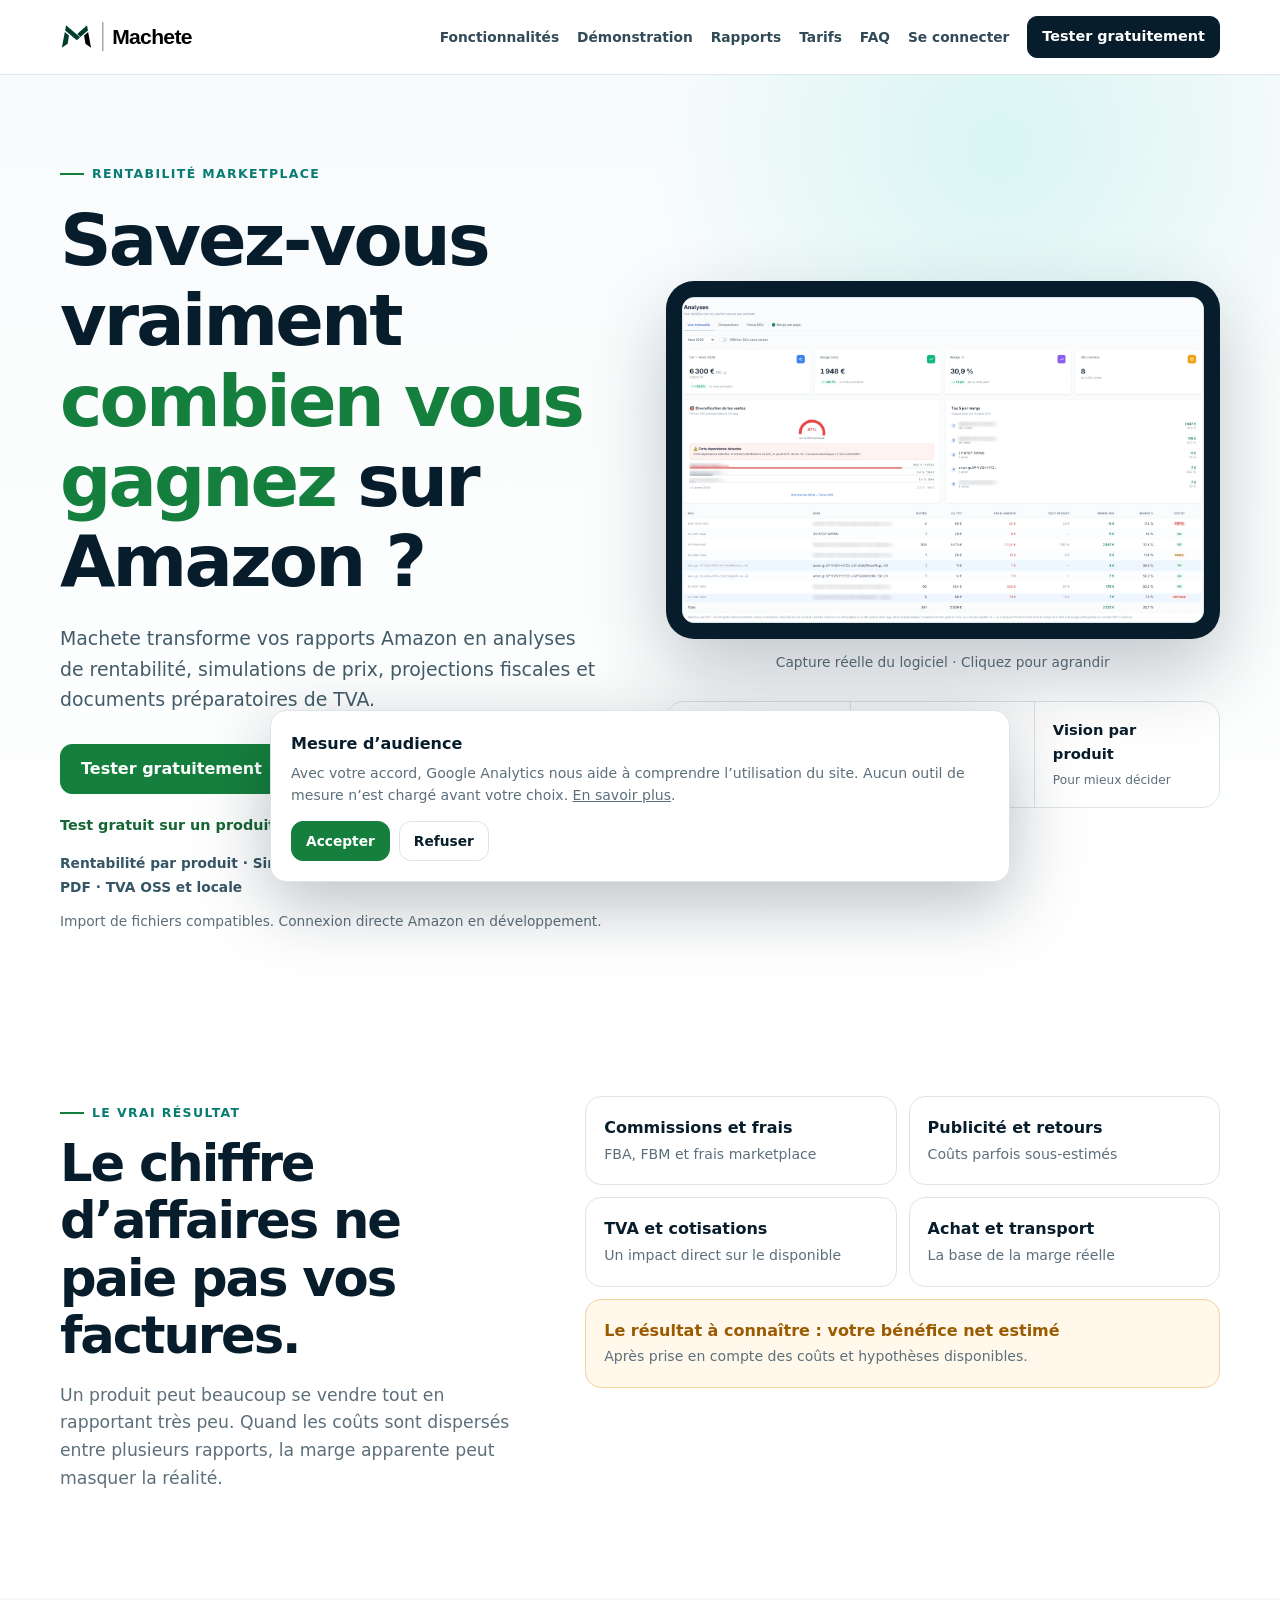
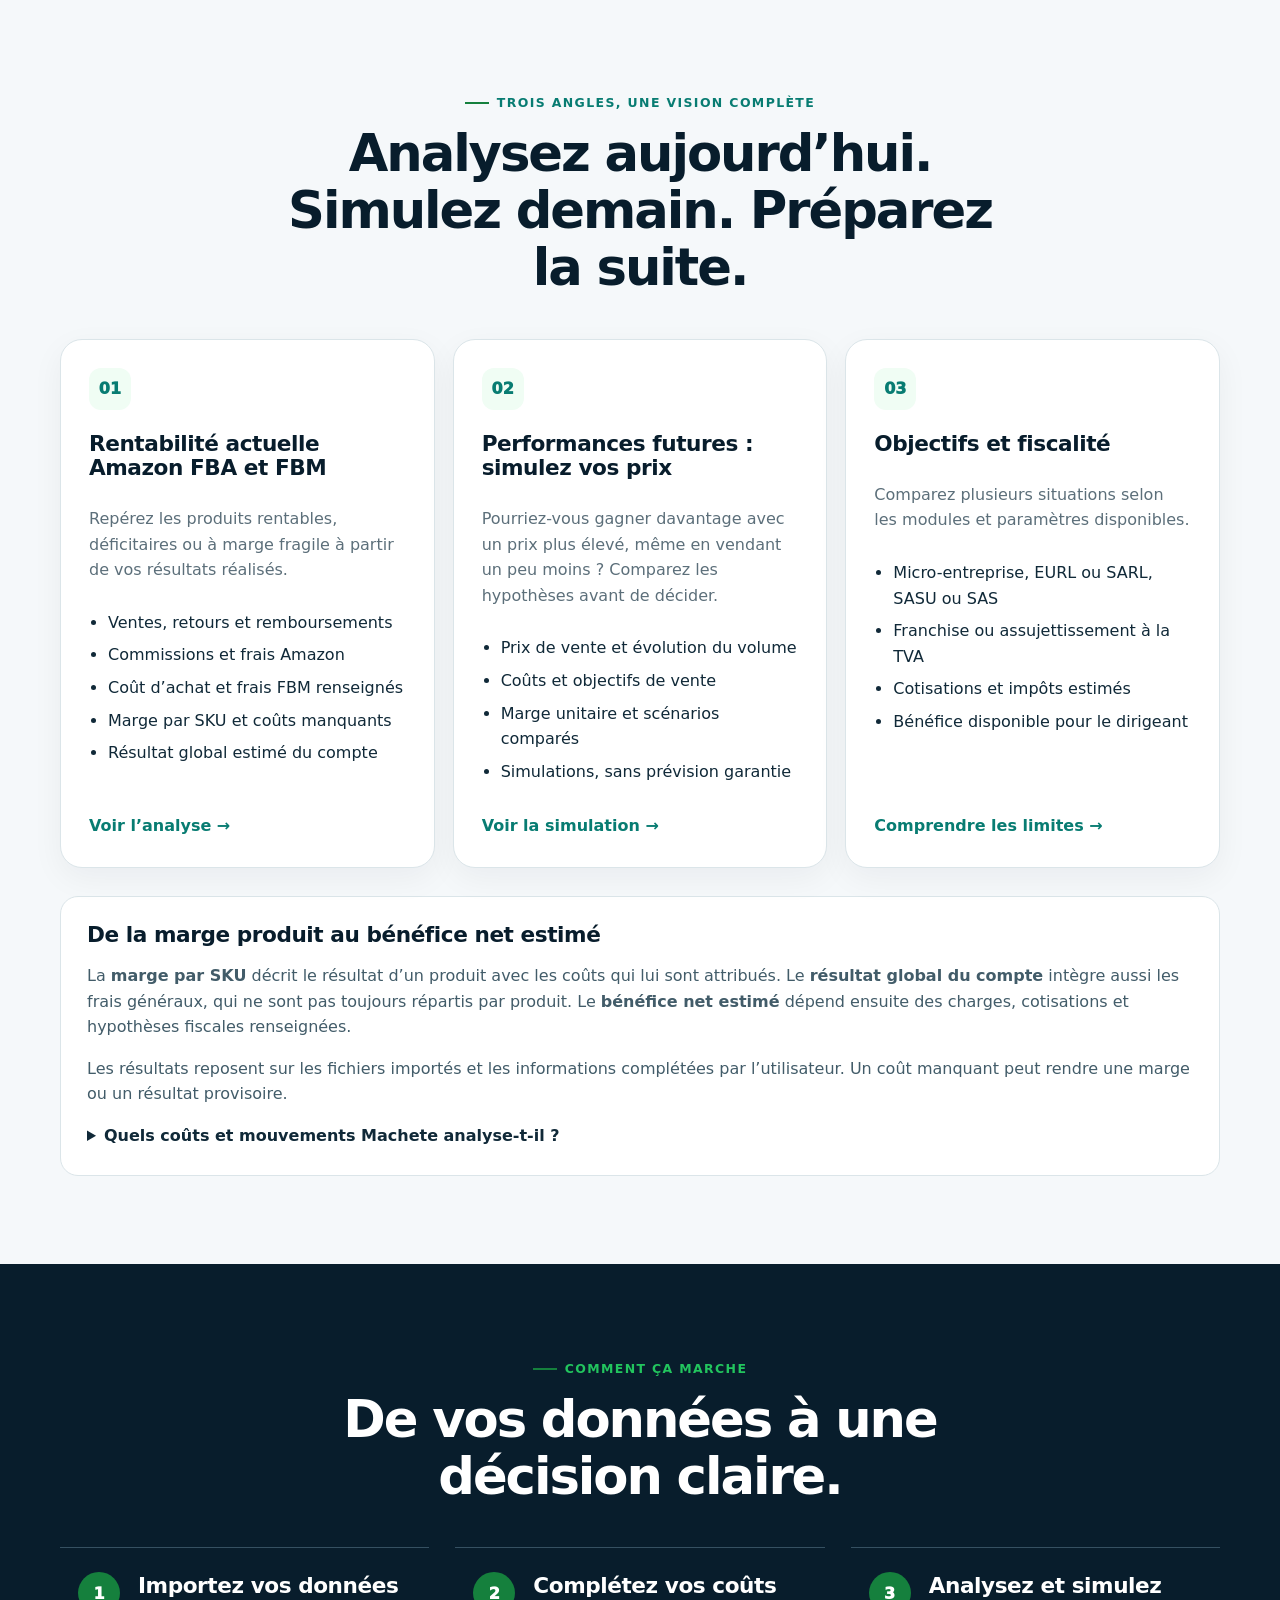
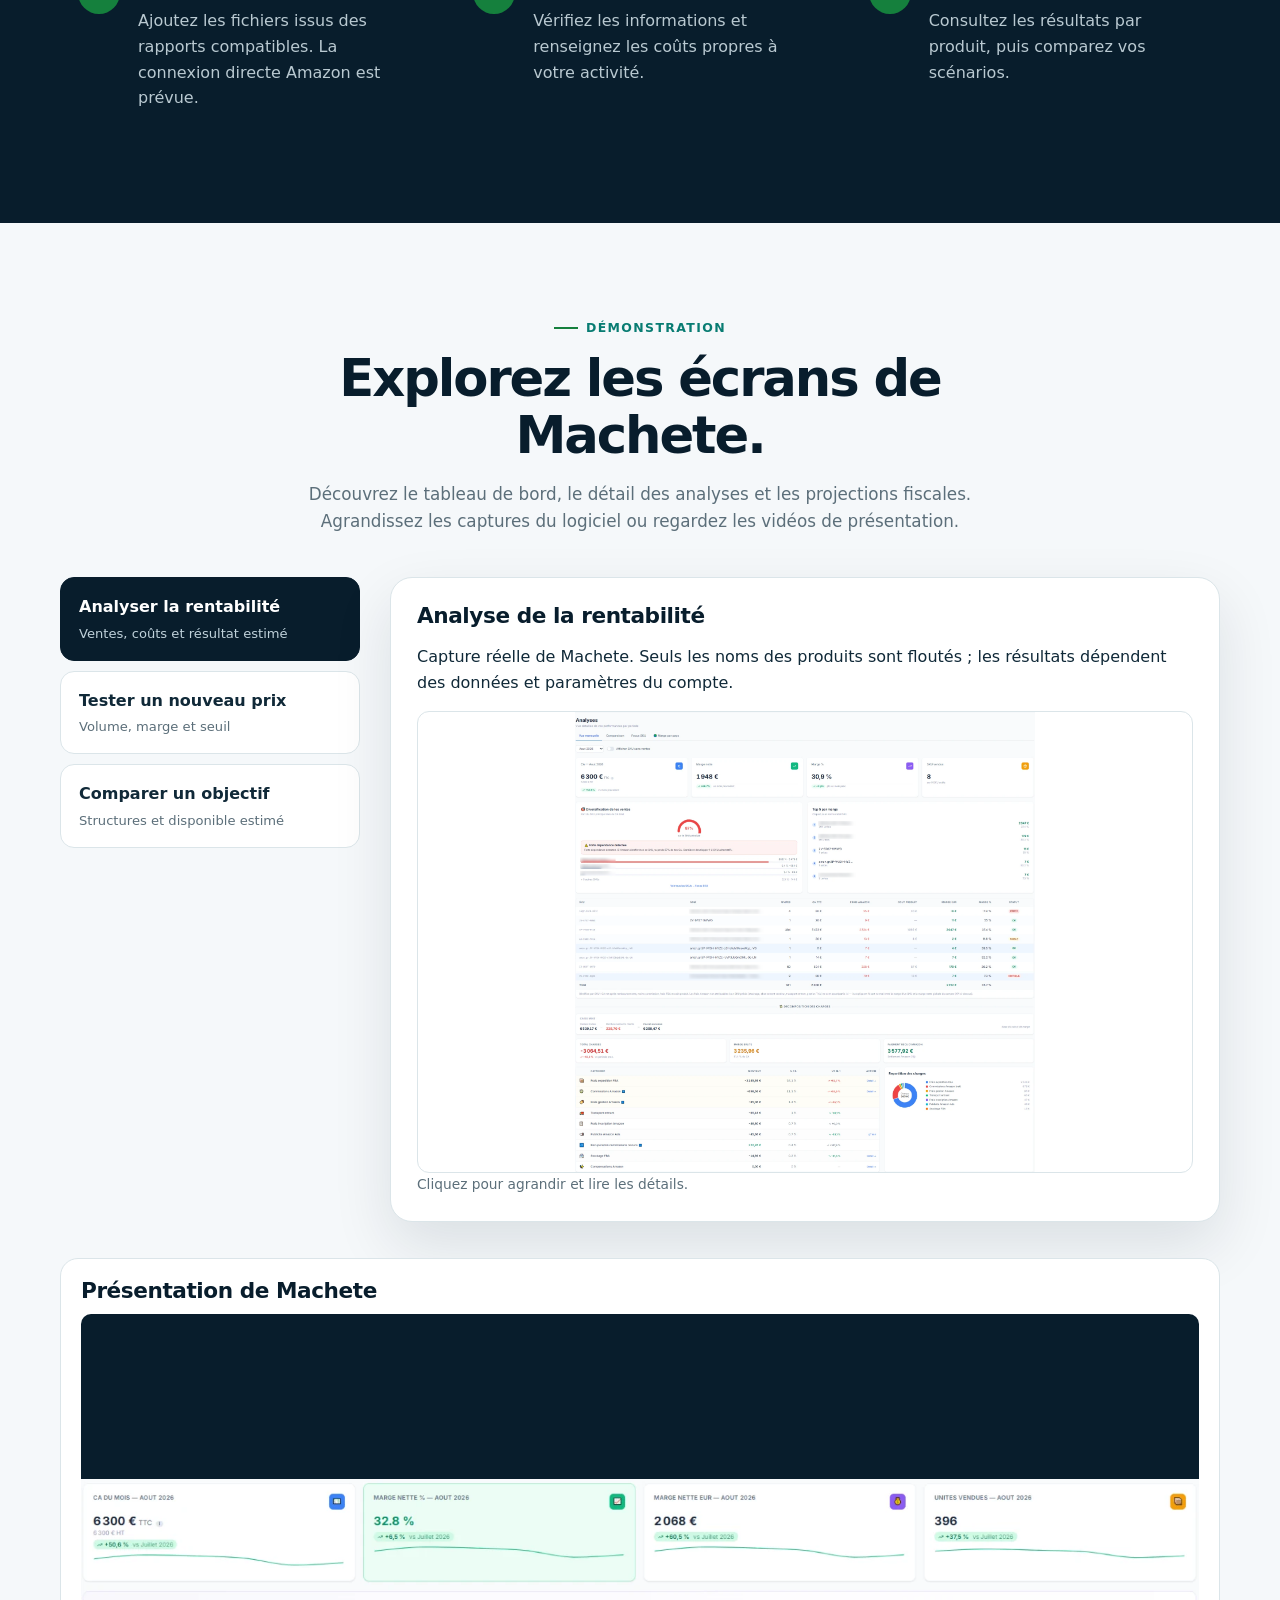
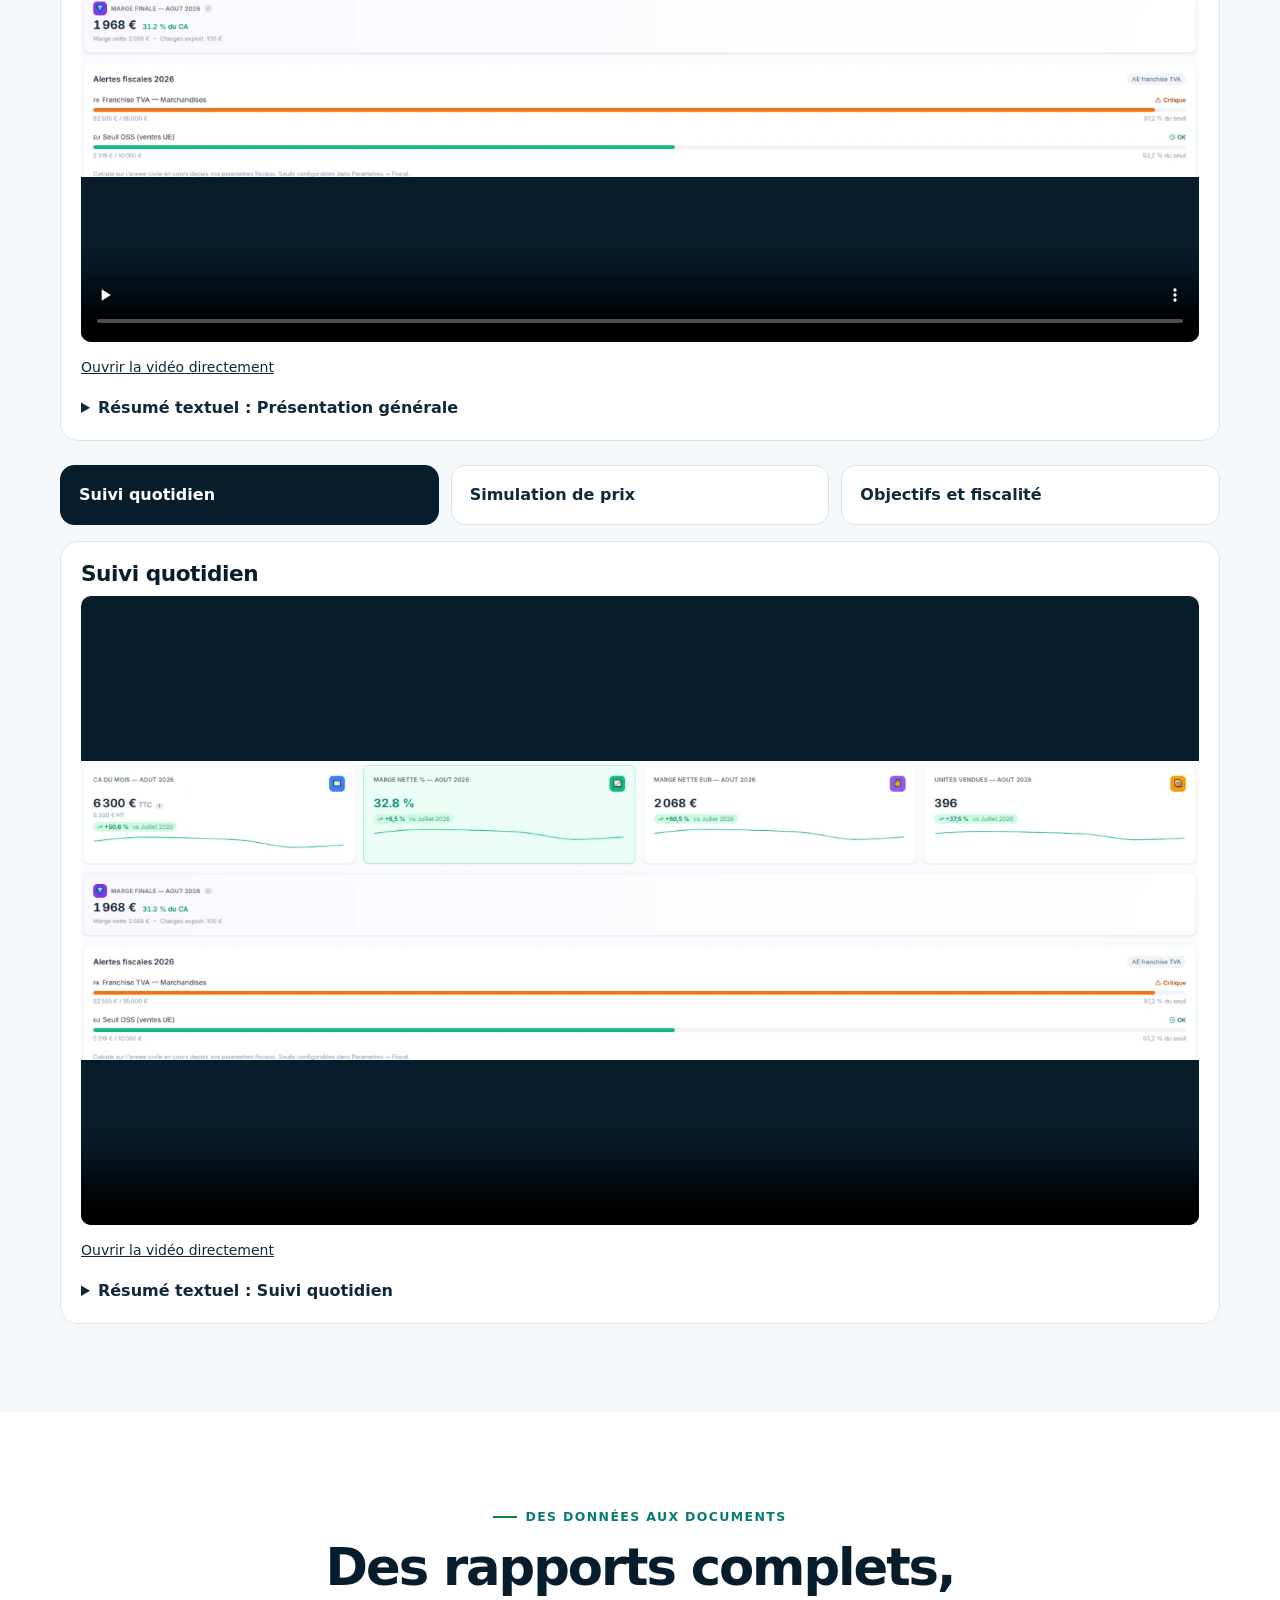
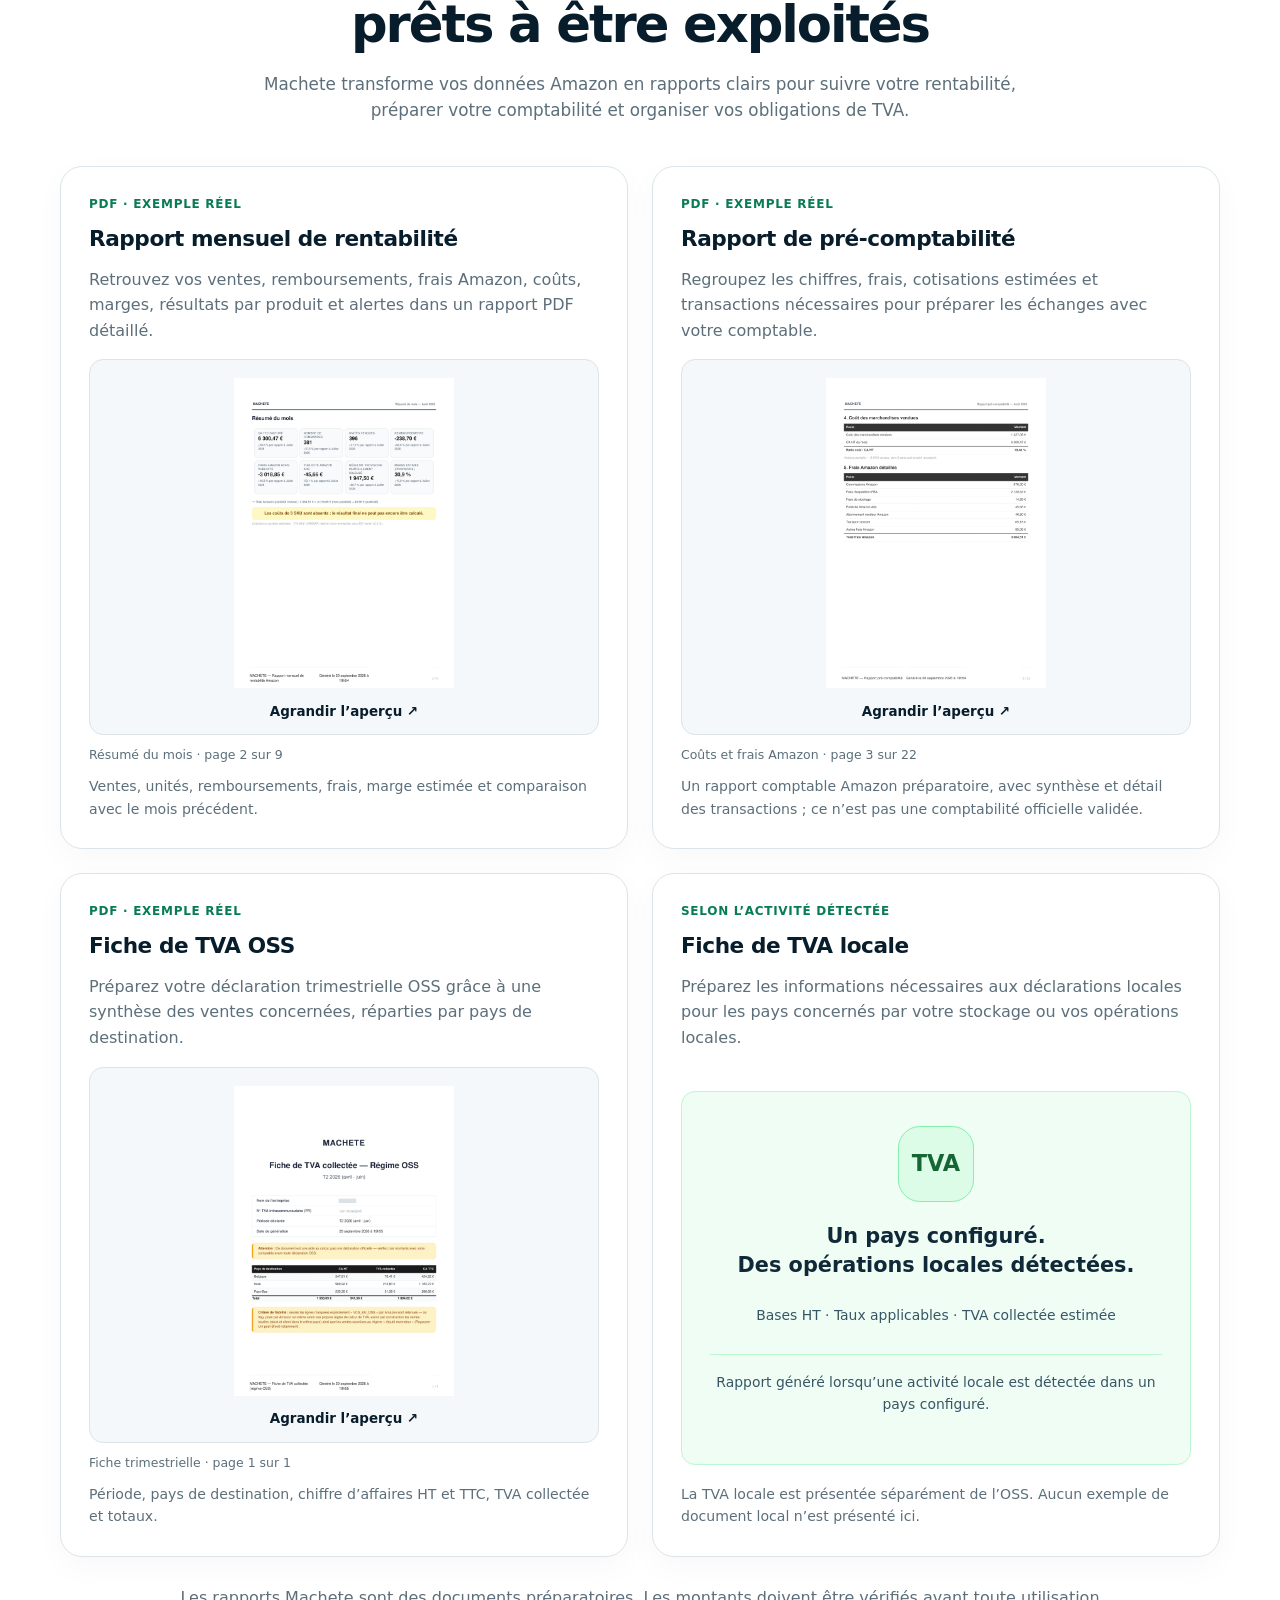
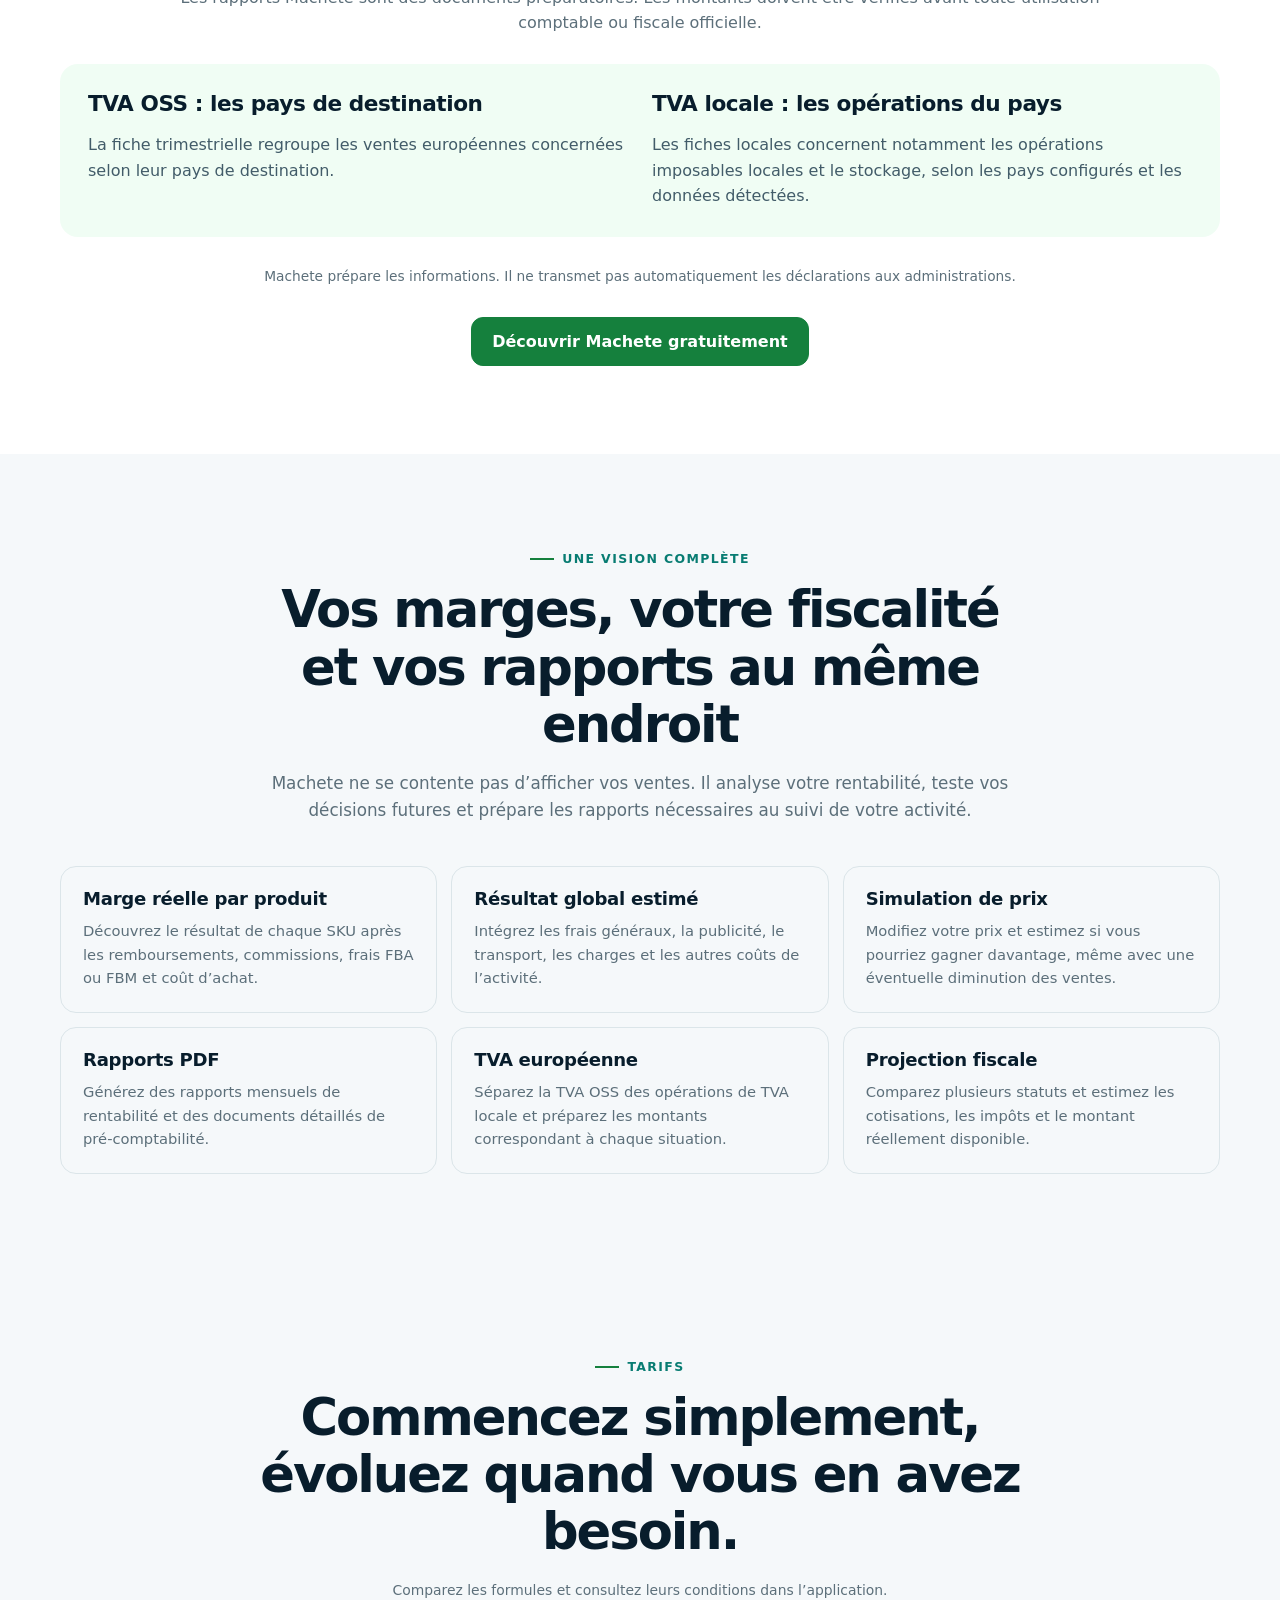
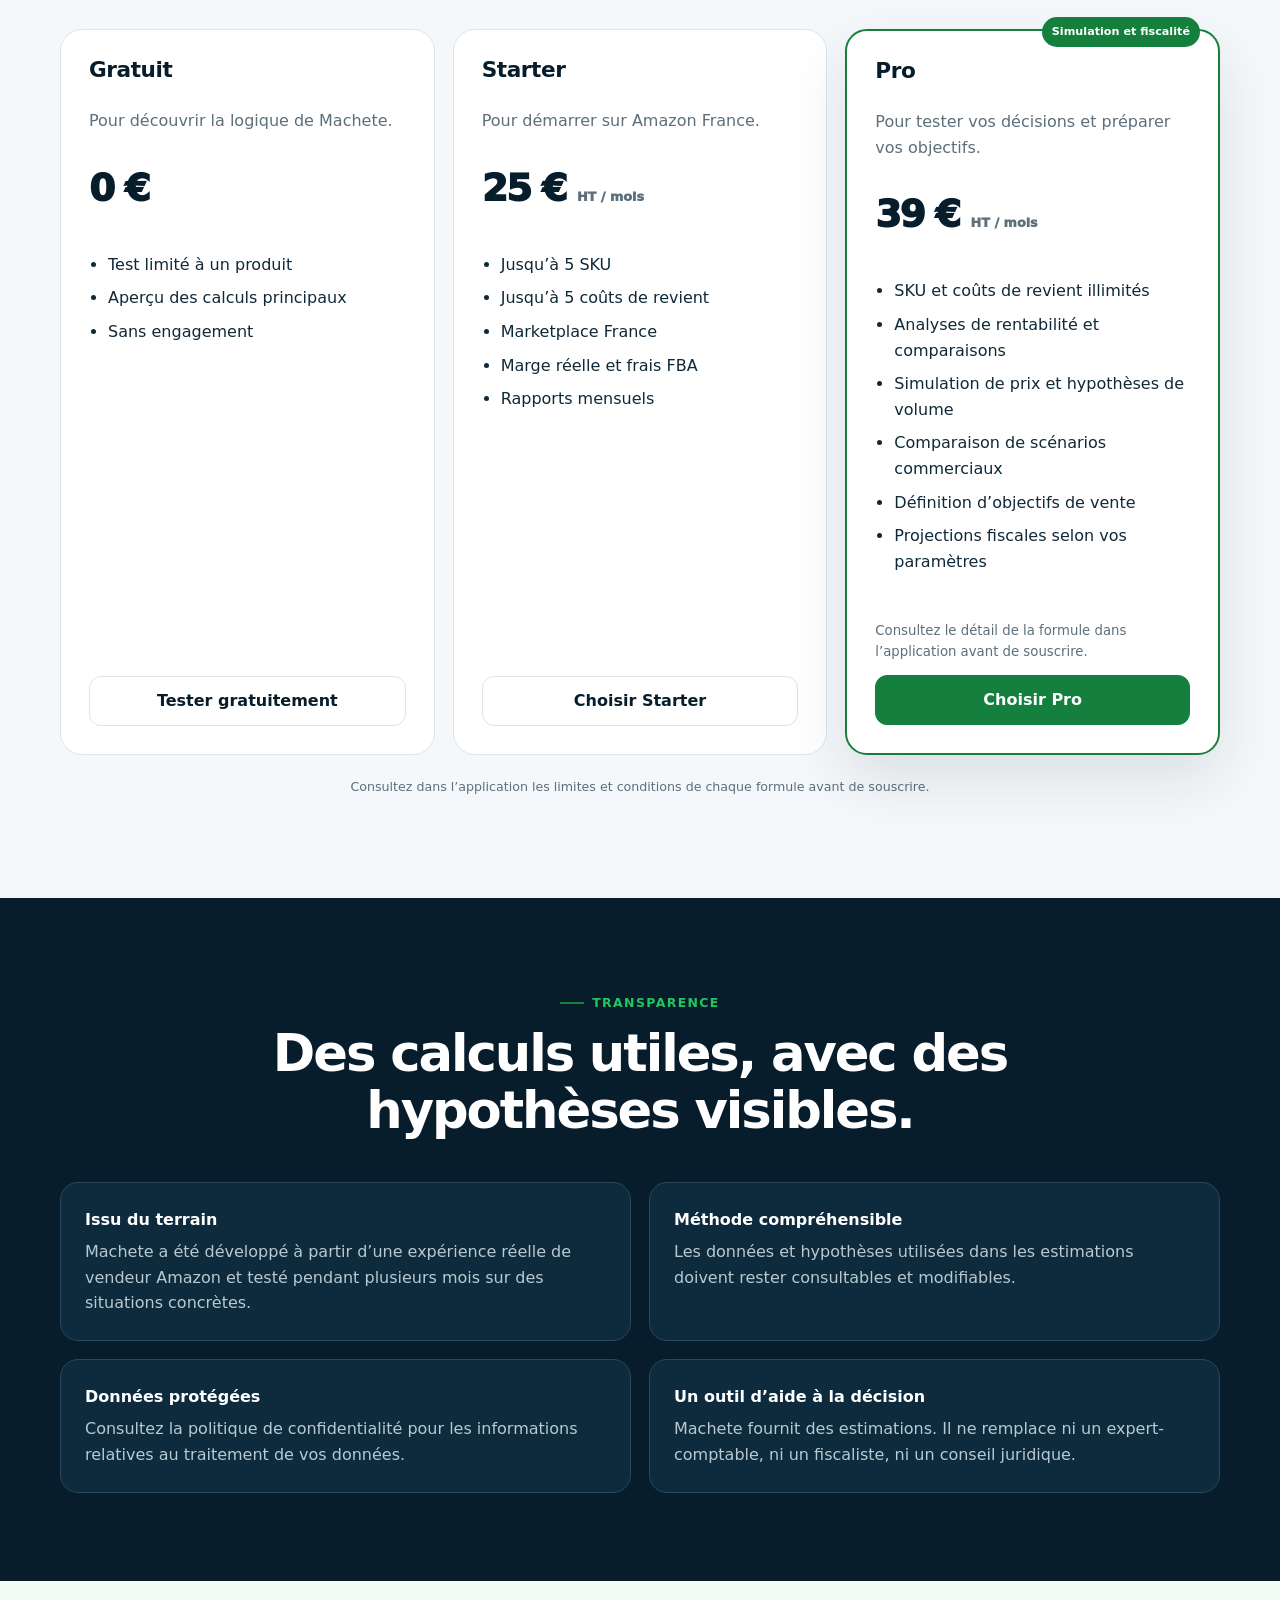
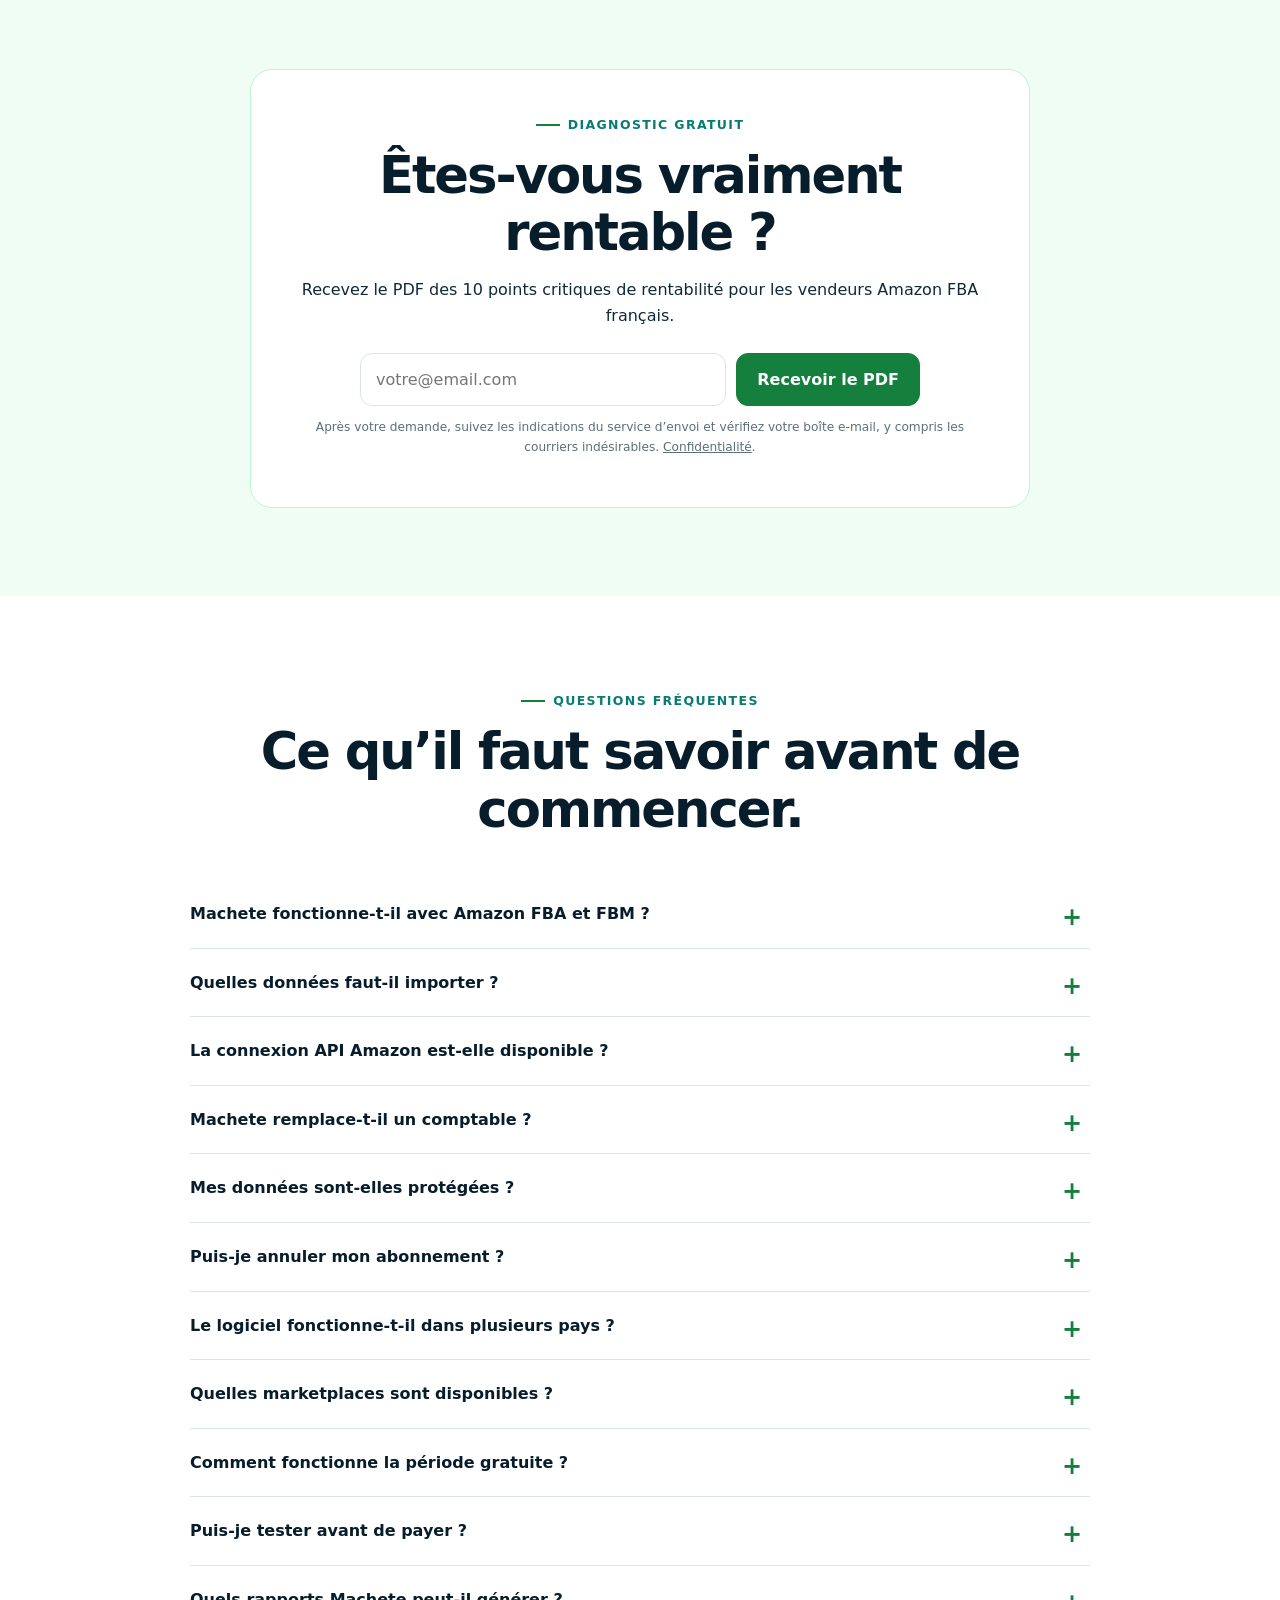
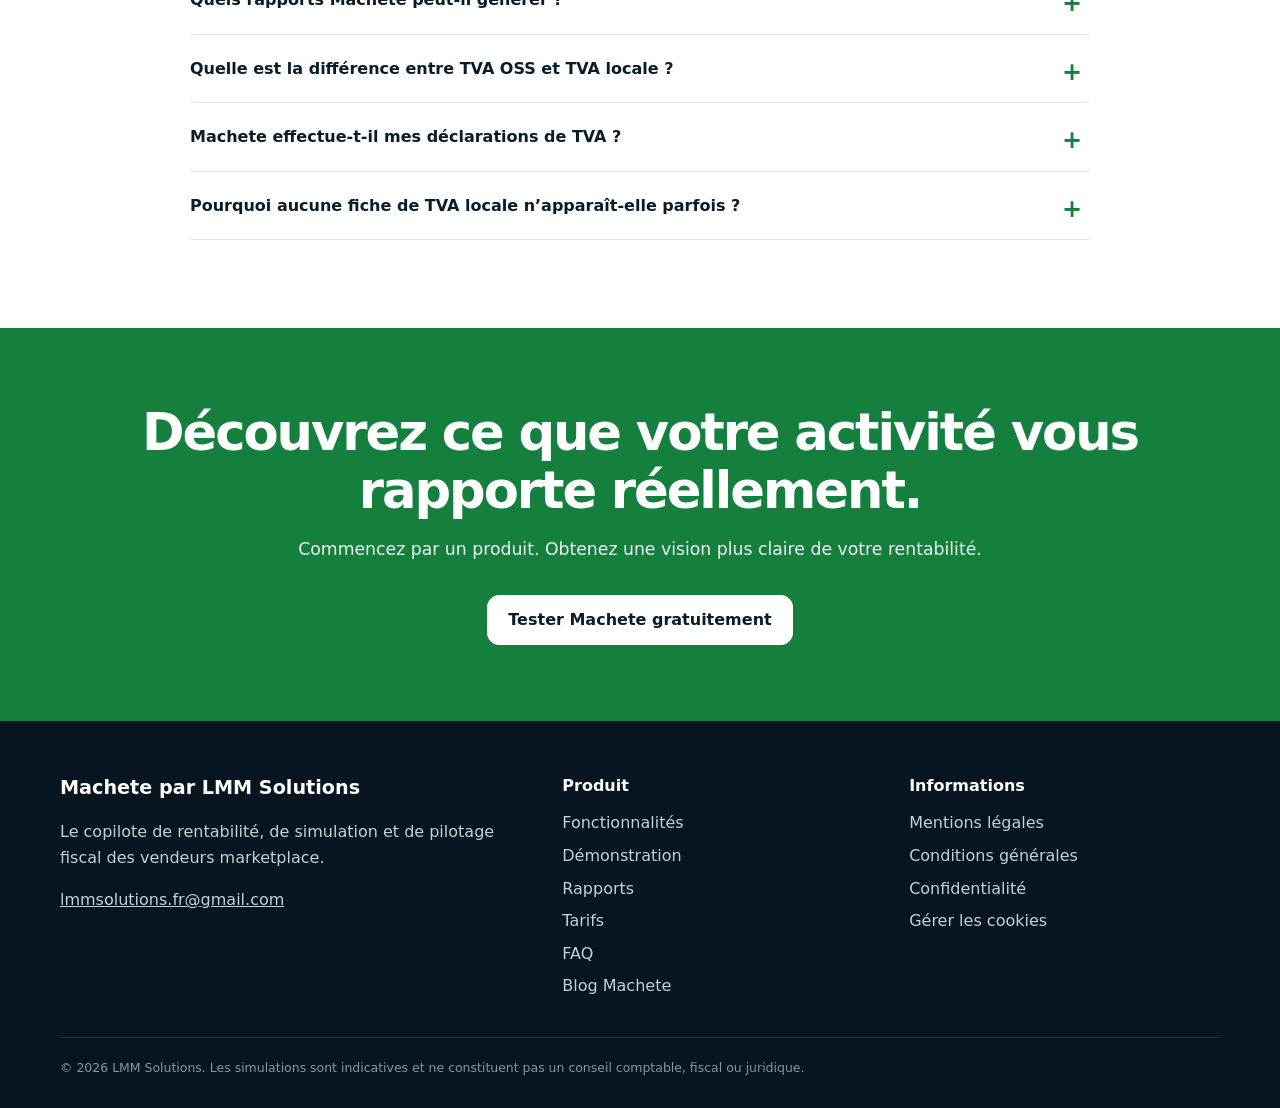
==== index.html @ 4db8c531 "Add files via upload" ====
<!doctype html>
<html lang="fr">
<head>
  <meta charset="utf-8">
  <meta name="viewport" content="width=device-width, initial-scale=1">
  <title>Machete | Logiciel de rentabilité Amazon FBA et FBM</title>
  <meta name="description" content="Calculez votre rentabilité Amazon, simulez vos prix et préparez vos rapports de marge, de pré-comptabilité et de TVA avec Machete.">
  <meta name="robots" content="index, follow, max-image-preview:large">
  <meta property="og:title" content="Machete | Rentabilité Amazon FBA et FBM">
  <meta property="og:description" content="Analysez vos coûts, estimez votre bénéfice net et simulez vos prix avec Machete.">
  <meta property="og:type" content="website">
  <meta property="og:url" content="https://lmm-solutions.com/">
  <meta property="og:site_name" content="Machete par LMM Solutions">
  <meta property="og:locale" content="fr_FR">
  <meta name="twitter:card" content="summary_large_image">
  <meta property="og:image" content="https://lmm-solutions.com/assets/partage.png">
  <meta property="og:image:width" content="1200">
  <meta property="og:image:height" content="630">
  <meta property="og:image:alt" content="Machete — Analysez votre rentabilité Amazon">
  <meta name="twitter:image" content="https://lmm-solutions.com/assets/partage.png">
  <meta name="twitter:title" content="Machete | Rentabilité Amazon FBA et FBM">
  <meta name="twitter:description" content="Analysez vos coûts, estimez votre bénéfice net et simulez vos prix avec Machete.">
  <meta name="theme-color" content="#081d2c">
  <link rel="canonical" href="https://lmm-solutions.com/">
  <link rel="icon" type="image/svg+xml" href="data:image/svg+xml,%3Csvg xmlns='http://www.w3.org/2000/svg' viewBox='0 0 64 64'%3E%3Crect width='64' height='64' rx='14' fill='%23081d2c'/%3E%3Cpath d='M14 44V20h8l10 13 10-13h8v24h-9V33l-9 11-9-11v11z' fill='%232dd4bf'/%3E%3C/svg%3E">
  <style>
    :root {
      --navy:#081d2c; --navy-2:#0d2b3d; --ink:#102938; --muted:#5c6f7a;
      --teal:#15803d; --teal-2:#22c55e; --mint:#f0fdf4; --cyan:#eefbf2;
      --paper:#fff; --soft:#f5f8fa; --line:#dbe5e9; --amber:#f2a93b;
      --shadow:0 24px 60px rgba(8,29,44,.11); --radius:22px;
    }
    *{box-sizing:border-box}
    html{scroll-behavior:smooth;scroll-padding-top:88px}
    body{margin:0;color:var(--ink);background:var(--paper);font-family:Inter,ui-sans-serif,system-ui,-apple-system,BlinkMacSystemFont,"Segoe UI",sans-serif;line-height:1.6}
    button,a{font:inherit} a{color:inherit} button{cursor:pointer}
    :focus-visible{outline:3px solid var(--amber);outline-offset:3px}
    .container{width:min(1160px,calc(100% - 40px));margin:auto}
    .skip{position:fixed;top:8px;left:8px;z-index:100;transform:translateY(-150%);background:white;padding:10px 14px;border-radius:8px}.skip:focus{transform:none}
    header{position:sticky;top:0;z-index:50;background:rgba(255,255,255,.94);backdrop-filter:blur(12px);border-bottom:1px solid rgba(219,229,233,.9)}
    .nav{min-height:74px;display:flex;align-items:center;gap:24px}
    .brand{display:flex;align-items:center;gap:10px;text-decoration:none;font-weight:900;font-size:1.3rem;letter-spacing:-.03em}
    .brand-mark{width:34px;height:34px;display:grid;place-items:center;border-radius:10px;background:var(--navy);color:var(--teal-2);font-weight:950}
    .nav-links{display:flex;align-items:center;gap:24px;margin-left:auto}.nav-links a{text-decoration:none;color:#314a58;font-size:.92rem;font-weight:700}.nav-links a:hover{color:var(--teal)}
    .menu-button{display:none;margin-left:auto;border:1px solid var(--line);background:white;border-radius:10px;padding:8px 11px;font-weight:800}
    .button{display:inline-flex;align-items:center;justify-content:center;gap:8px;min-height:48px;padding:11px 20px;border:1px solid var(--navy);border-radius:12px;background:var(--navy);color:white;text-decoration:none;font-weight:850;transition:.2s transform,.2s background,.2s box-shadow}
    .button:hover{transform:translateY(-2px);box-shadow:0 10px 24px rgba(8,29,44,.18)}
    .button.secondary{background:white;color:var(--navy);border-color:var(--line)}.button.teal{background:var(--teal);border-color:var(--teal)}.button.small{min-height:40px;padding:8px 14px;border-radius:10px;font-size:.9rem}
    .hero{position:relative;overflow:hidden;padding:82px 0 76px;background:radial-gradient(circle at 78% 8%,rgba(45,212,191,.16),transparent 26%),linear-gradient(180deg,#f8fbfc 0%,#fff 100%)}
    .hero-grid{display:grid;grid-template-columns:1fr 1.02fr;gap:62px;align-items:center}
    .eyebrow{display:inline-flex;align-items:center;gap:8px;color:#087c72;font-size:.78rem;font-weight:900;letter-spacing:.11em;text-transform:uppercase}.eyebrow:before{content:"";width:24px;height:2px;background:var(--teal)}
    h1,h2,h3{line-height:1.12;letter-spacing:-.04em;color:var(--navy)}h1{font-size:clamp(2.7rem,5.6vw,4.8rem);margin:16px 0 22px}h2{font-size:clamp(2rem,4vw,3.2rem);margin:12px 0 16px}h3{font-size:1.35rem;margin:0 0 10px;letter-spacing:-.02em}
    .hero h1 span{color:var(--teal)}.lead{font-size:1.18rem;color:#425c69;max-width:650px}.actions{display:flex;gap:12px;flex-wrap:wrap;margin:30px 0 20px}.microcopy{font-size:.86rem;color:var(--muted);margin:0}
    .product-shot{position:relative;background:var(--navy);border-radius:28px;padding:16px;box-shadow:0 34px 80px rgba(8,29,44,.24)}.product-shot>img{display:block;width:100%;height:auto;object-fit:contain;object-position:top left;border-radius:17px;background:var(--soft)}
    .app-window{overflow:hidden;border-radius:17px;background:#f8fafb}.window-bar{height:37px;display:flex;align-items:center;gap:6px;padding:0 14px;background:white;border-bottom:1px solid var(--line)}.dot{width:8px;height:8px;border-radius:50%;background:#cbd7dc}.window-title{margin-left:8px;color:#78909b;font-size:.68rem;font-weight:800}
    .app-body{display:grid;grid-template-columns:112px 1fr;min-height:400px}.side{background:#102e40;padding:18px 11px}.side b{color:white;font-size:.8rem}.side span{display:block;height:9px;margin-top:18px;border-radius:6px;background:#385565}.side span:nth-child(3){width:70%}.side span:nth-child(4){width:82%}.dash{padding:22px}.dash-head{display:flex;justify-content:space-between;align-items:center;margin-bottom:18px}.dash-head strong{font-size:1rem}.live-pill{padding:5px 9px;border-radius:99px;background:var(--mint);color:#087c72;font-size:.65rem;font-weight:900}
    .kpis{display:grid;grid-template-columns:repeat(3,1fr);gap:10px}.kpi{background:white;border:1px solid var(--line);border-radius:11px;padding:12px}.kpi small{display:block;color:#71858e;font-size:.62rem}.kpi b{display:block;margin-top:4px;font-size:1rem}.kpi.good b{color:#087c72}
    .chart{height:128px;margin-top:14px;border:1px solid var(--line);border-radius:12px;background:linear-gradient(to top,transparent 24%,#e8eef1 25%,transparent 26%,transparent 49%,#e8eef1 50%,transparent 51%,transparent 74%,#e8eef1 75%,transparent 76%),linear-gradient(135deg,transparent 0 13%,rgba(15,159,145,.12) 13% 16%,transparent 16% 25%,rgba(15,159,145,.18) 25% 29%,transparent 29% 42%,rgba(15,159,145,.24) 42% 47%,transparent 47% 58%,rgba(15,159,145,.3) 58% 63%,transparent 63% 72%,rgba(15,159,145,.38) 72% 78%,transparent 78% 100%);position:relative}.chart:after{content:"Aperçu illustratif — données de démonstration";position:absolute;left:10px;bottom:7px;font-size:.58rem;color:#7f939c}
    .table-lines{display:grid;gap:8px;margin-top:14px}.table-line{height:25px;border-radius:7px;background:linear-gradient(90deg,#e5edf0 0 28%,transparent 28% 36%,#d8e5e9 36% 54%,transparent 54% 60%,#bfeee6 60% 78%,transparent 78%)}
    .trust-row{display:grid;grid-template-columns:repeat(3,1fr);border:1px solid var(--line);border-radius:18px;margin-top:28px;background:white}.trust-row div{padding:16px 18px;border-right:1px solid var(--line)}.trust-row div:last-child{border:0}.trust-row b{display:block;color:var(--navy);font-size:.92rem}.trust-row span{font-size:.76rem;color:var(--muted)}
    section{padding:88px 0}.section-head{max-width:760px;margin:0 auto 42px;text-align:center}.section-head p{color:var(--muted);font-size:1.05rem}.soft{background:var(--soft)}.dark{background:var(--navy);color:white}.dark h2,.dark h3{color:white}.dark .eyebrow{color:var(--teal-2)}
    .problem-grid{display:grid;grid-template-columns:.85fr 1.15fr;gap:56px;align-items:start}.problem-copy p{font-size:1.08rem;color:var(--muted)}.cost-cloud{display:grid;grid-template-columns:repeat(2,1fr);gap:12px}.cost{padding:18px;background:white;border:1px solid var(--line);border-radius:16px}.cost b{display:block;color:var(--navy)}.cost span{font-size:.88rem;color:var(--muted)}.cost.alert{grid-column:1/-1;background:#fff8eb;border-color:#f3d39b}.cost.alert b{color:#9b5b00}
    .features{display:grid;grid-template-columns:repeat(3,1fr);gap:18px}.feature{display:flex;flex-direction:column;padding:28px;background:white;border:1px solid var(--line);border-radius:var(--radius);box-shadow:0 10px 32px rgba(8,29,44,.05)}.feature-number{width:42px;height:42px;display:grid;place-items:center;border-radius:12px;background:var(--mint);color:#087c72;font-weight:950;margin-bottom:22px}.feature p{color:var(--muted)}.feature ul{margin:4px 0 22px;padding-left:19px}.feature li{margin:7px 0}.feature a{margin-top:auto;color:#087c72;font-weight:850;text-decoration:none}.feature a:hover{text-decoration:underline}
    .steps{display:grid;grid-template-columns:repeat(3,1fr);gap:26px;counter-reset:step}.step{position:relative;padding:26px 26px 24px 78px;border-top:1px solid #355061}.step:before{counter-increment:step;content:counter(step);position:absolute;left:18px;top:24px;width:42px;height:42px;display:grid;place-items:center;border-radius:50%;background:var(--teal);font-weight:950}.step p{color:#b9c9d1;margin:0}
    .demo-grid{display:grid;grid-template-columns:300px 1fr;gap:30px;align-items:stretch}.demo-tabs{display:grid;gap:10px;align-content:start}.demo-tab{width:100%;text-align:left;padding:16px 18px;border:1px solid var(--line);border-radius:14px;background:white;color:var(--ink);font-weight:850}.demo-tab span{display:block;margin-top:3px;color:var(--muted);font-size:.82rem;font-weight:500}.demo-tab[aria-selected="true"]{background:var(--navy);border-color:var(--navy);color:white}.demo-tab[aria-selected="true"] span{color:#bfd1da}
    .demo-panel{min-height:390px;padding:26px;border-radius:22px;background:white;border:1px solid var(--line);box-shadow:var(--shadow)}.demo-panel[hidden]{display:none}.demo-top{display:flex;justify-content:space-between;gap:20px;align-items:start}.demo-status{white-space:nowrap;padding:6px 10px;border-radius:99px;background:var(--mint);color:#087c72;font-size:.72rem;font-weight:900}.demo-cards{display:grid;grid-template-columns:repeat(3,1fr);gap:12px;margin:24px 0}.demo-card{padding:16px;border-radius:14px;background:var(--soft)}.demo-card small{display:block;color:var(--muted)}.demo-card strong{font-size:1.3rem}.demo-note{border-left:4px solid var(--teal);background:var(--mint);padding:15px 17px;border-radius:0 12px 12px 0}.demo-placeholder{display:grid;place-items:center;min-height:130px;border:2px dashed #bed0d7;border-radius:16px;text-align:center;color:var(--muted);padding:20px}.demo-placeholder b{display:block;color:var(--navy)}
    .video-action{display:flex;justify-content:center;margin-top:28px}.video-action .button:before{content:"▶";font-size:.8rem}.screenshots{display:grid;grid-template-columns:repeat(2,1fr);gap:18px;margin-top:52px}.screen{overflow:hidden;border:1px solid var(--line);border-radius:18px;background:white;box-shadow:0 12px 30px rgba(8,29,44,.07)}.screen img{display:block;width:100%;aspect-ratio:16/10;object-fit:cover;object-position:top;background:var(--soft)}.screen figcaption{padding:14px 16px;color:var(--muted);font-size:.86rem}.screen figcaption b{display:block;color:var(--navy);font-size:.96rem}
    .media-modal{display:none;position:fixed;inset:0;z-index:100;background:rgba(3,13,20,.94);padding:24px;align-items:center;justify-content:center}.media-modal.open{display:flex}.media-dialog{position:relative;width:min(1000px,100%)}.media-dialog video{display:block;width:100%;max-height:80vh;border-radius:15px;background:#000}.modal-close{position:absolute;right:0;top:-48px;width:40px;height:40px;border:1px solid #ffffff55;border-radius:50%;background:#ffffff14;color:white;font-size:1.1rem}
    .benefits{display:grid;grid-template-columns:repeat(3,1fr);gap:14px}.benefit{padding:22px;border:1px solid var(--line);border-radius:16px}.benefit b{display:block;margin-bottom:6px;color:var(--navy)}.benefit p{margin:0;color:var(--muted);font-size:.92rem}
    .pricing-note{text-align:center;color:var(--muted);font-size:.87rem;margin-top:-24px;margin-bottom:28px}.prices{display:grid;grid-template-columns:repeat(3,1fr);gap:18px;align-items:stretch}.price{position:relative;display:flex;flex-direction:column;padding:28px;border:1px solid var(--line);border-radius:22px;background:white}.price.featured{border:2px solid var(--teal);box-shadow:var(--shadow)}.popular{position:absolute;top:-14px;right:18px;padding:6px 10px;border-radius:99px;background:var(--teal);color:white;font-size:.7rem;font-weight:900}.amount{margin:8px 0 18px;color:var(--navy);font-size:2.35rem;font-weight:950;letter-spacing:-.05em}.amount small{font-size:.8rem;color:var(--muted);letter-spacing:0}.price p{color:var(--muted)}.price ul{padding-left:19px;margin:8px 0 24px}.price li{margin:8px 0}.price .button{margin-top:auto}.price-disclaimer{margin-top:22px;text-align:center;color:var(--muted);font-size:.79rem}
    .confidence{display:grid;grid-template-columns:1fr 1fr;gap:18px}.confidence article{padding:24px;border:1px solid #2b485a;border-radius:18px;background:#0d2b3d}.confidence p{margin:0;color:#b9c9d1}.confidence strong{display:block;margin-bottom:7px;color:white}
    .faq{max-width:900px;margin:auto}.faq details{border-bottom:1px solid var(--line)}.faq summary{cursor:pointer;list-style:none;padding:21px 44px 21px 0;color:var(--navy);font-weight:850;position:relative}.faq summary::-webkit-details-marker{display:none}.faq summary:after{content:"+";position:absolute;right:8px;top:18px;font-size:1.5rem;color:var(--teal)}.faq details[open] summary:after{content:"−"}.faq details p{margin:-6px 0 22px;color:var(--muted);max-width:800px}
    .diagnostic{background:var(--mint)}.diagnostic-box{max-width:780px;margin:auto;padding:38px;border:1px solid #bbf7d0;border-radius:var(--radius);background:white;text-align:center}.diagnostic-form{display:flex;gap:10px;max-width:560px;margin:24px auto 10px}.diagnostic-form input{min-width:0;flex:1;padding:13px 15px;border:1px solid var(--line);border-radius:12px;font:inherit}.form-success{display:none;margin-top:18px;padding:12px 14px;border-radius:10px;background:var(--mint);color:#15803d;font-weight:750}.form-privacy{font-size:.76rem;color:var(--muted)}
    .final{padding:76px 0;background:linear-gradient(120deg,var(--teal),#15803d);color:white;text-align:center}.final h2{color:white;margin-top:0}.final p{font-size:1.08rem;opacity:.92}.final .button{background:white;color:var(--navy);border-color:white;margin-top:14px}
    footer{padding:52px 0 30px;background:#06151f;color:#c4d1d7}.footer-grid{display:grid;grid-template-columns:1.2fr .8fr .8fr;gap:36px}.footer-title{color:white;font-weight:900;font-size:1.2rem}.footer-links{display:grid;align-content:start;gap:7px}.footer-links b{color:white;margin-bottom:5px}.footer-links a{color:#c4d1d7;text-decoration:none}.footer-links a:hover{color:white}.footer-bottom{margin-top:38px;padding-top:20px;border-top:1px solid #203542;font-size:.78rem;color:#8298a3}
    .link-button{border:0;background:none;color:#c4d1d7;text-align:left;padding:0;cursor:pointer}.link-button:hover{color:white}.cookie-panel{display:none;position:fixed;z-index:120;left:18px;right:18px;bottom:18px;max-width:740px;margin:auto;padding:20px;border:1px solid var(--line);border-radius:16px;background:white;box-shadow:0 22px 70px rgba(8,29,44,.28)}.cookie-panel.open{display:block}.cookie-panel p{margin:0 0 14px;color:var(--muted);font-size:.88rem}.cookie-panel strong{display:block;margin-bottom:5px;color:var(--navy)}.cookie-actions{display:flex;gap:9px;flex-wrap:wrap}.cookie-actions .button{min-height:40px;padding:8px 14px;font-size:.86rem}
    @media(max-width:920px){.nav-links{display:none;position:absolute;top:74px;left:0;right:0;padding:18px 20px;background:white;border-bottom:1px solid var(--line);box-shadow:var(--shadow)}.nav-links.open{display:grid}.nav-links .button{width:100%}.menu-button{display:block}.hero-grid,.problem-grid,.demo-grid{grid-template-columns:1fr}.hero{padding-top:56px}.product-shot{max-width:650px}.features,.prices,.benefits{grid-template-columns:1fr 1fr}.steps{grid-template-columns:1fr}.trust-row{grid-template-columns:1fr}.trust-row div{border-right:0;border-bottom:1px solid var(--line)}.confidence{grid-template-columns:1fr}}
    @media(max-width:640px){.container{width:min(100% - 28px,1160px)}section{padding:66px 0}h1{font-size:2.65rem}.lead{font-size:1.05rem}.actions .button{width:100%}.features,.prices,.benefits,.cost-cloud,.demo-cards,.footer-grid,.screenshots{grid-template-columns:1fr}.cost.alert{grid-column:auto}.app-body{grid-template-columns:70px 1fr;min-height:325px}.dash{padding:13px}.kpis{grid-template-columns:1fr}.kpi:nth-child(2),.kpi:nth-child(3){display:none}.chart{height:108px}.side{padding:13px 8px}.product-shot{padding:9px;border-radius:20px}.product-shot>img{height:auto}.demo-top{display:block}.demo-status{display:inline-block;margin-top:6px}.footer-grid{gap:26px}.diagnostic-box{padding:28px 18px}.diagnostic-form{display:grid}}
    @media(prefers-reduced-motion:reduce){html{scroll-behavior:auto}.button{transition:none}}
  
    [hidden]{display:none!important}.capture-button{display:block;width:100%;padding:0;border:1px solid var(--line);border-radius:12px;background:white;cursor:zoom-in;overflow:hidden}.capture-button img{display:block;width:100%;height:auto;max-height:460px;object-fit:contain;object-position:top}.capture-dialog{width:min(96vw,1700px);max-height:94vh;padding:18px;border:0;border-radius:16px}.capture-dialog::backdrop{background:#081d2ce8}.capture-dialog img{display:block;width:100%;height:auto}.capture-dialog form{position:sticky;top:0;display:flex;justify-content:flex-end}.capture-dialog button{padding:10px 18px;background:var(--navy);color:white;border:0;border-radius:10px}.hero-grid>*{min-width:0}
.video-gallery{display:grid;grid-template-columns:repeat(2,minmax(0,1fr));gap:24px;margin-top:36px}.video-card{padding:20px;border:1px solid var(--line);border-radius:18px;background:white}.video-card video{display:block;width:100%;aspect-ratio:16/9;object-fit:contain;background:#081d2c;border-radius:10px}.video-card p{font-size:.875rem}.video-error{color:#a42525}@media(max-width:640px){.video-gallery{grid-template-columns:1fr}}.video-gallery{grid-template-columns:1fr}.video-tabs{display:flex;gap:12px;margin:24px 0 16px}.video-tabs .demo-tab{flex:1}.video-summary{margin-top:16px}.video-summary summary{cursor:pointer;font-weight:700}@media(max-width:640px){.video-tabs{flex-direction:column}}
    .hero-capabilities{font-size:.86rem;line-height:1.8;font-weight:700;color:#365665;margin:0 0 10px}
    .calculation-note{margin-top:28px;padding:26px;border:1px solid var(--line);border-radius:18px;background:white}.calculation-note p{color:#425c69}.calculation-note summary{cursor:pointer;font-weight:750}
    .reports-grid{display:grid;grid-template-columns:repeat(2,minmax(0,1fr));gap:24px}.report-card{min-width:0;padding:28px;border:1px solid var(--line);border-radius:22px;background:white;display:flex;flex-direction:column;box-shadow:0 10px 32px #081d2c08}.report-copy p,.report-detail{color:var(--muted)}.report-label{display:block;font-size:.75rem;text-transform:uppercase;letter-spacing:.06em;color:#087c52;font-weight:800;margin-bottom:12px}.report-preview{position:relative;display:block;padding:18px 18px 46px;width:100%;background:var(--soft);border:1px solid var(--line);border-radius:14px;cursor:zoom-in;margin-top:auto;overflow:hidden}.report-preview img{display:block;width:100%;height:310px;object-fit:contain}.report-preview span{position:absolute;bottom:12px;left:12px;right:12px;font-size:.84rem;font-weight:750;color:var(--navy)}.report-caption{font-size:.78rem;color:var(--muted);margin:10px 0}.report-detail{font-size:.88rem;margin:0}.report-disclaimer{max-width:950px;margin:28px auto 0;text-align:center;color:var(--muted)}.vat-explanation{display:grid;grid-template-columns:1fr 1fr;gap:24px;margin-top:28px;padding:28px;border-radius:18px;background:var(--mint)}.vat-explanation p{margin-bottom:0;color:#425c69}.local-explanation{display:flex;flex-direction:column;align-items:center;justify-content:center;text-align:center;min-height:374px;padding:28px;background:var(--mint);border:1px solid #bbf7d0;border-radius:14px;margin-top:auto;margin-bottom:18px}.local-mark{display:grid;place-items:center;width:76px;height:76px;background:#dcfce7;border:1px solid #86efac;border-radius:22px;font-weight:900;font-size:1.4rem;color:#166534}.local-explanation h4{font-size:1.3rem;line-height:1.4;margin:20px 0 10px}.local-explanation p{font-size:.87rem;color:#365665}.local-condition{border-top:1px solid #bbf7d0;padding-top:16px}.report-actions{justify-content:center;margin-bottom:0}.benefit h3{font-size:1.13rem;letter-spacing:-.015em}.report-dialog{max-width:960px}.report-dialog h2{font-size:1.25rem;margin:0 0 18px}.modal-open{overflow:hidden}.capture-dialog{overscroll-behavior:contain}.nav-links{gap:18px}.nav{gap:18px}.nav-links a{font-size:.86rem}.hero-grid,.demo-grid,.features,.prices{min-width:0}.demo-grid>*,.feature,.price{min-width:0}.demo-panel{overflow-wrap:anywhere}
    @media(max-width:1100px) and (min-width:921px){.nav-links{gap:10px}.nav-links a{font-size:.78rem}.nav .brand img{width:125px}.nav .button.small{padding:8px 10px}}
    @media(max-width:640px){.reports-grid,.vat-explanation{grid-template-columns:1fr}.report-card{padding:20px}.report-preview img{height:280px}.vat-explanation{padding:22px}.local-explanation{min-height:300px}.report-dialog{padding:12px}.report-dialog h2{font-size:1.1rem}.calculation-note{padding:20px}}
.nav-links a.button,.nav-links a.button:hover{color:#fff}    .trial-note{font-size:.9rem;font-weight:700;color:#166534;margin:0 0 14px}
    .hero-preview{aspect-ratio:16/10}
    .hero-preview img{width:100%;height:100%;max-height:none;object-fit:cover;object-position:top}
    .plan-note{font-size:.83rem;color:var(--muted)}
  </style>
  <script type="application/ld+json">
{
  "@context": "https://schema.org",
  "@graph": [
    {
      "@type": "Organization",
      "@id": "https://lmm-solutions.com/#organisation",
      "name": "LMM Solutions",
      "url": "https://lmm-solutions.com/"
    },
    {
      "@type": "WebSite",
      "@id": "https://lmm-solutions.com/#site",
      "name": "Machete",
      "url": "https://lmm-solutions.com/",
      "inLanguage": "fr",
      "publisher": {
        "@id": "https://lmm-solutions.com/#organisation"
      }
    },
    {
      "@type": "SoftwareApplication",
      "name": "Machete",
      "applicationCategory": "BusinessApplication",
      "operatingSystem": "Web",
      "description": "Calcul de rentabilité Amazon, simulation de prix, projections fiscales et rapports préparatoires de pré-comptabilité, TVA OSS et TVA locale.",
      "offers": [
        {
          "@type": "Offer",
          "price": "0",
          "priceCurrency": "EUR"
        },
        {
          "@type": "Offer",
          "price": "25",
          "priceCurrency": "EUR"
        },
        {
          "@type": "Offer",
          "price": "39",
          "priceCurrency": "EUR"
        }
      ],
      "@id": "https://lmm-solutions.com/#logiciel",
      "url": "https://lmm-solutions.com/",
      "inLanguage": "fr",
      "publisher": {
        "@id": "https://lmm-solutions.com/#organisation"
      },
      "featureList": [
        "Marge par SKU et résultat global estimé",
        "Simulation de prix et de volume",
        "Objectifs et projections fiscales",
        "Rapport mensuel de rentabilité",
        "Rapport de pré-comptabilité",
        "Fiche TVA OSS",
        "Fiche TVA locale selon activité détectée"
      ]
    }
  ]
}
</script>
</head>
<body>
  <a class="skip" href="#contenu">Aller au contenu</a>
  <header>
    <div class="container nav">
      <a class="brand" href="#accueil" aria-label="Machete, accueil"><img src="assets/logo.svg" alt="Machete" width="145" height="40" style="object-fit:contain"></a>
      <button class="menu-button" type="button" aria-expanded="false" aria-controls="navigation">Menu</button>
      <nav id="navigation" class="nav-links" aria-label="Navigation principale">
        <a href="#fonctions">Fonctionnalités</a><a href="#demo">Démonstration</a><a href="#rapports">Rapports</a><a href="#tarifs">Tarifs</a><a href="#faq">FAQ</a><a data-app-link href="https://app.lmm-solutions.com/login">Se connecter</a>
        <a class="button small" data-app-link href="https://app.lmm-solutions.com/login">Tester gratuitement</a>
      </nav>
    </div>
  </header>

  <main id="contenu">
    <!-- 1. PREMIER ÉCRAN -->
    <section id="accueil" class="hero">
      <div class="container hero-grid">
        <div>
          <span class="eyebrow">Rentabilité marketplace</span>
          <h1>Savez-vous vraiment <span>combien vous gagnez</span> sur Amazon&nbsp;?</h1>
          <p class="lead">Machete transforme vos rapports Amazon en analyses de rentabilité, simulations de prix, projections fiscales et documents préparatoires de TVA.</p>
          <div class="actions"><a class="button teal" data-app-link href="https://app.lmm-solutions.com/login">Tester gratuitement</a><a class="button secondary" href="#demo">Voir la démonstration</a></div>
          <p class="trial-note">Test gratuit sur un produit · Sans engagement</p><p class="hero-capabilities">Rentabilité par produit · Simulations de prix · Fiscalité · Rapports PDF · TVA OSS et locale</p><p class="microcopy">Import de fichiers compatibles. Connexion directe Amazon en développement.</p>
        </div>
        <div>
          <div class="product-shot">
            <button class="capture-button hero-preview" type="button" data-capture="assets/analyses-floute.webp" aria-label="Agrandir la capture réelle des analyses de rentabilité"><img src="assets/analyses-floute.webp" width="1601" height="1604" alt="Analyses réelles de Machete : indicateurs, répartition des ventes et marges par produit" fetchpriority="high"></button>
          </div><p class="microcopy" style="margin-top:12px;text-align:center">Capture réelle du logiciel · Cliquez pour agrandir</p>
          <div class="trust-row"><div><b>FBA et FBM</b><span>Deux modèles analysés</span></div><div><b>Calculs détaillés</b><span>Hypothèses visibles</span></div><div><b>Vision par produit</b><span>Pour mieux décider</span></div></div>
        </div>
      </div>
    </section>

    <!-- 2. LE PROBLÈME -->
    <section>
      <div class="container problem-grid">
        <div class="problem-copy"><span class="eyebrow">Le vrai résultat</span><h2>Le chiffre d’affaires ne paie pas vos factures.</h2><p>Un produit peut beaucoup se vendre tout en rapportant très peu. Quand les coûts sont dispersés entre plusieurs rapports, la marge apparente peut masquer la réalité.</p></div>
        <div class="cost-cloud"><div class="cost"><b>Commissions et frais</b><span>FBA, FBM et frais marketplace</span></div><div class="cost"><b>Publicité et retours</b><span>Coûts parfois sous-estimés</span></div><div class="cost"><b>TVA et cotisations</b><span>Un impact direct sur le disponible</span></div><div class="cost"><b>Achat et transport</b><span>La base de la marge réelle</span></div><div class="cost alert"><b>Le résultat à connaître : votre bénéfice net estimé</b><span>Après prise en compte des coûts et hypothèses disponibles.</span></div></div>
      </div>
    </section>

    <!-- 3. TROIS FONCTIONS -->
    <section id="fonctions" class="soft">
      <div class="container"><div class="section-head"><span class="eyebrow">Trois angles, une vision complète</span><h2>Analysez aujourd’hui. Simulez demain. Préparez la suite.</h2></div>
        <div class="features">
          <article id="rentabilite" class="feature"><span class="feature-number">01</span><h3>Rentabilité actuelle Amazon FBA et FBM</h3><p>Repérez les produits rentables, déficitaires ou à marge fragile à partir de vos résultats réalisés.</p><ul><li>Ventes, retours et remboursements</li><li>Commissions et frais Amazon</li><li>Coût d’achat et frais FBM renseignés</li><li>Marge par SKU et coûts manquants</li><li>Résultat global estimé du compte</li></ul><a href="#demo">Voir l’analyse →</a></article>
          <article id="simulation" class="feature"><span class="feature-number">02</span><h3>Performances futures : simulez vos prix</h3><p>Pourriez-vous gagner davantage avec un prix plus élevé, même en vendant un peu moins ? Comparez les hypothèses avant de décider.</p><ul><li>Prix de vente et évolution du volume</li><li>Coûts et objectifs de vente</li><li>Marge unitaire et scénarios comparés</li><li>Simulations, sans prévision garantie</li></ul><a href="#demo">Voir la simulation →</a></article>
          <article id="objectifs" class="feature"><span class="feature-number">03</span><h3>Objectifs et fiscalité</h3><p>Comparez plusieurs situations selon les modules et paramètres disponibles.</p><ul><li>Micro-entreprise, EURL ou SARL, SASU ou SAS</li><li>Franchise ou assujettissement à la TVA</li><li>Cotisations et impôts estimés</li><li>Bénéfice disponible pour le dirigeant</li></ul><a href="#confiance">Comprendre les limites →</a></article>
        </div>
      </div>
      <div class="container"><div class="calculation-note"><h3>De la marge produit au bénéfice net estimé</h3><p>La <strong>marge par SKU</strong> décrit le résultat d’un produit avec les coûts qui lui sont attribués. Le <strong>résultat global du compte</strong> intègre aussi les frais généraux, qui ne sont pas toujours répartis par produit. Le <strong>bénéfice net estimé</strong> dépend ensuite des charges, cotisations et hypothèses fiscales renseignées.</p><p>Les résultats reposent sur les fichiers importés et les informations complétées par l’utilisateur. Un coût manquant peut rendre une marge ou un résultat provisoire.</p><details><summary>Quels coûts et mouvements Machete analyse-t-il ?</summary><p>Chiffre d’affaires, remboursements, retours, commissions Amazon, expédition FBA, frais FBM renseignés, stockage, publicité Amazon Ads, abonnement vendeur, transport entrant, autres frais Amazon, coût d’achat et charges d’exploitation. La TVA, les cotisations sociales et la fiscalité sont prises en compte selon les modules et paramètres disponibles.</p></details></div></div>
    </section>

    <!-- 4. FONCTIONNEMENT -->
    <section class="dark"><div class="container"><div class="section-head"><span class="eyebrow">Comment ça marche</span><h2>De vos données à une décision claire.</h2></div><div class="steps"><article class="step"><h3>Importez vos données</h3><p>Ajoutez les fichiers issus des rapports compatibles. La connexion directe Amazon est prévue.</p></article><article class="step"><h3>Complétez vos coûts</h3><p>Vérifiez les informations et renseignez les coûts propres à votre activité.</p></article><article class="step"><h3>Analysez et simulez</h3><p>Consultez les résultats par produit, puis comparez vos scénarios.</p></article></div></div></section>

    <!-- 5. DÉMONSTRATION LÉGÈRE : PAS DE VIDÉO CHARGÉE AU DÉMARRAGE -->
    <section id="demo" class="soft"><div class="container"><div class="section-head"><span class="eyebrow">Démonstration</span><h2>Explorez les écrans de Machete.</h2><p>Découvrez le tableau de bord, le détail des analyses et les projections fiscales. Agrandissez les captures du logiciel ou regardez les vidéos de présentation.</p></div>
      <div class="demo-grid"><div class="demo-tabs" role="tablist" aria-label="Démonstration des fonctions"><button class="demo-tab" id="tab-analyse" role="tab" aria-selected="true" aria-controls="panel-analyse">Analyser la rentabilité<span>Ventes, coûts et résultat estimé</span></button><button class="demo-tab" id="tab-prix" role="tab" aria-selected="false" aria-controls="panel-prix">Tester un nouveau prix<span>Volume, marge et seuil</span></button><button class="demo-tab" id="tab-objectif" role="tab" aria-selected="false" aria-controls="panel-objectif">Comparer un objectif<span>Structures et disponible estimé</span></button></div>
        <div><article id="panel-analyse" class="demo-panel" role="tabpanel" aria-labelledby="tab-analyse"><h3>Analyse de la rentabilité</h3><p>Capture réelle de Machete. Seuls les noms des produits sont floutés ; les résultats dépendent des données et paramètres du compte.</p><button class="capture-button" type="button" data-capture="assets/analyses-floute.webp" aria-label="Agrandir : Analyse de la rentabilité"><img src="assets/analyses-floute.webp" width="1601" height="1604" decoding="async" loading="lazy" alt="Capture réelle de l’analyse de rentabilité Machete ; noms des produits floutés"></button><p class="microcopy">Cliquez pour agrandir et lire les détails.</p></article>
        <article id="panel-prix" class="demo-panel" role="tabpanel" aria-labelledby="tab-prix" hidden><h3>Performances futures et simulation de prix</h3><p>Modifiez le prix et l’hypothèse de volume pour comparer les résultats projetés.</p><button class="capture-button" type="button" data-capture="assets/performance-floute.webp" aria-label="Agrandir la simulation de prix"><img src="assets/performance-floute.webp" width="1601" height="1630" decoding="async" loading="lazy" alt="Capture réelle du simulateur de prix Machete ; noms des produits floutés"></button><p class="microcopy">Capture réelle de Machete, avec les noms des produits floutés. Les résultats dépendent des hypothèses saisies.</p></article>
        <article id="panel-objectif" class="demo-panel" role="tabpanel" aria-labelledby="tab-objectif" hidden><h3>Objectifs et simulation fiscale</h3><p>Capture réelle de Machete. Seuls les noms des produits sont floutés ; les résultats dépendent des données et paramètres du compte.</p><button class="capture-button" type="button" data-capture="assets/objectifs-floute.webp" aria-label="Agrandir : Objectifs et simulation fiscale"><img src="assets/objectifs-floute.webp" width="1601" height="2044" decoding="async" loading="lazy" alt="Capture réelle des objectifs Machete ; noms des produits floutés"></button><p class="microcopy">Cliquez pour agrandir et lire les détails.</p></article></div>
      </div>
<div class="video-gallery"><article class="video-card"><h3>Présentation de Machete</h3><video controls playsinline preload="none" poster="assets/dashboard.webp" aria-label="Présentation de Machete"><source src="assets/presentation.mp4" type="video/mp4">Votre navigateur ne prend pas en charge la vidéo.</video><p><a href="assets/presentation.mp4" target="_blank" rel="noopener">Ouvrir la vidéo directement</a></p><p class="video-error" hidden>La vidéo ne peut pas être chargée. Vérifiez que le dossier assets accompagne le fichier HTML, puis utilisez le lien ci-dessus.</p><details class="video-summary"><summary>Résumé textuel : Présentation générale</summary><p>Machete rassemble les données de vente et les coûts pour lire une rentabilité estimée, puis explorer des scénarios de prix et des objectifs. Les projections dépendent des données importées et des hypothèses renseignées.</p></details></article></div><div class="video-tabs demo-tabs" role="tablist" aria-label="Vidéos spécialisées"><button class="demo-tab" id="video-tab-1" role="tab" aria-selected="true" aria-controls="video-panel-1">Suivi quotidien</button><button class="demo-tab" id="video-tab-2" role="tab" aria-selected="false" aria-controls="video-panel-2">Simulation de prix</button><button class="demo-tab" id="video-tab-3" role="tab" aria-selected="false" aria-controls="video-panel-3">Objectifs et fiscalité</button></div><div id="video-panel-1" role="tabpanel" aria-labelledby="video-tab-1"><article class="video-card"><h3>Suivi quotidien</h3><video controls playsinline preload="none" poster="assets/dashboard.webp" aria-label="Suivi quotidien"><source src="assets/suivi.mp4" type="video/mp4">Votre navigateur ne prend pas en charge la vidéo.</video><p><a href="assets/suivi.mp4" target="_blank" rel="noopener">Ouvrir la vidéo directement</a></p><p class="video-error" hidden>La vidéo ne peut pas être chargée. Vérifiez que le dossier assets accompagne le fichier HTML, puis utilisez le lien ci-dessus.</p><details class="video-summary"><summary>Résumé textuel : Suivi quotidien</summary><p>Consultez les ventes et les frais, complétez vos coûts et examinez le résultat estimé par produit. Un résultat incomplet doit être rapproché des données manquantes avant toute décision.</p></details></article></div><div id="video-panel-2" role="tabpanel" aria-labelledby="video-tab-2" hidden><article class="video-card"><h3>Simulation de prix</h3><video controls playsinline preload="none" poster="assets/performance-floute.webp" aria-label="Simulation de prix"><source src="assets/simulation.mp4" type="video/mp4">Votre navigateur ne prend pas en charge la vidéo.</video><p><a href="assets/simulation.mp4" target="_blank" rel="noopener">Ouvrir la vidéo directement</a></p><p class="video-error" hidden>La vidéo ne peut pas être chargée. Vérifiez que le dossier assets accompagne le fichier HTML, puis utilisez le lien ci-dessus.</p><details class="video-summary"><summary>Résumé textuel : Simulation de prix</summary><p>Comparez un prix de référence et un nouveau prix avec une hypothèse de volume. Les ventes projetées ne constituent pas une prévision garantie.</p></details></article></div><div id="video-panel-3" role="tabpanel" aria-labelledby="video-tab-3" hidden><article class="video-card"><h3>Objectifs et fiscalité</h3><video controls playsinline preload="none" poster="assets/objectifs-floute.webp" aria-label="Objectifs et fiscalité"><source src="assets/objectifs.mp4" type="video/mp4">Votre navigateur ne prend pas en charge la vidéo.</video><p><a href="assets/objectifs.mp4" target="_blank" rel="noopener">Ouvrir la vidéo directement</a></p><p class="video-error" hidden>La vidéo ne peut pas être chargée. Vérifiez que le dossier assets accompagne le fichier HTML, puis utilisez le lien ci-dessus.</p><details class="video-summary"><summary>Résumé textuel : Objectifs et fiscalité</summary><p>Définissez un objectif et comparez des hypothèses d’activité. Les estimations fiscales sont indicatives et doivent être vérifiées avec un professionnel.</p></details></article></div>

    </div></section>

    <section id="rapports"><div class="container"><div class="section-head"><span class="eyebrow">Des données aux documents</span><h2>Des rapports complets, prêts à être exploités</h2><p>Machete transforme vos données Amazon en rapports clairs pour suivre votre rentabilité, préparer votre comptabilité et organiser vos obligations de TVA.</p></div><div class="reports-grid"><article class="report-card"><div class="report-copy"><span class="report-label">PDF · Exemple réel</span><h3>Rapport mensuel de rentabilité</h3><p>Retrouvez vos ventes, remboursements, frais Amazon, coûts, marges, résultats par produit et alertes dans un rapport PDF détaillé.</p></div><button type="button" class="report-preview" data-report="assets/rapport-rentabilite-apercu.webp" aria-label="Agrandir l’aperçu : Rapport mensuel de rentabilité"><img src="assets/rapport-rentabilite-apercu.webp" width="1400" height="1980" loading="lazy" decoding="async" alt="Rapport mensuel de rentabilité — Résumé du mois · page 2 sur 9. Aperçu du document réel sans identifiant d’entreprise."><span>Agrandir l’aperçu ↗</span></button><p class="report-caption">Résumé du mois · page 2 sur 9</p><p class="report-detail">Ventes, unités, remboursements, frais, marge estimée et comparaison avec le mois précédent.</p></article><article class="report-card"><div class="report-copy"><span class="report-label">PDF · Exemple réel</span><h3>Rapport de pré-comptabilité</h3><p>Regroupez les chiffres, frais, cotisations estimées et transactions nécessaires pour préparer les échanges avec votre comptable.</p></div><button type="button" class="report-preview" data-report="assets/rapport-precomptabilite-apercu.webp" aria-label="Agrandir l’aperçu : Rapport de pré-comptabilité"><img src="assets/rapport-precomptabilite-apercu.webp" width="1400" height="1980" loading="lazy" decoding="async" alt="Rapport de pré-comptabilité — Coûts et frais Amazon · page 3 sur 22. Aperçu du document réel sans identifiant d’entreprise."><span>Agrandir l’aperçu ↗</span></button><p class="report-caption">Coûts et frais Amazon · page 3 sur 22</p><p class="report-detail">Un rapport comptable Amazon préparatoire, avec synthèse et détail des transactions ; ce n’est pas une comptabilité officielle validée.</p></article><article class="report-card"><div class="report-copy"><span class="report-label">PDF · Exemple réel</span><h3>Fiche de TVA OSS</h3><p>Préparez votre déclaration trimestrielle OSS grâce à une synthèse des ventes concernées, réparties par pays de destination.</p></div><button type="button" class="report-preview" data-report="assets/rapport-oss-apercu.webp" aria-label="Agrandir l’aperçu : Fiche de TVA OSS"><img src="assets/rapport-oss-apercu.webp" width="1400" height="1980" loading="lazy" decoding="async" alt="Fiche de TVA OSS — Fiche trimestrielle · page 1 sur 1. Aperçu du document réel sans identifiant d’entreprise."><span>Agrandir l’aperçu ↗</span></button><p class="report-caption">Fiche trimestrielle · page 1 sur 1</p><p class="report-detail">Période, pays de destination, chiffre d’affaires HT et TTC, TVA collectée et totaux.</p></article><article class="report-card report-local"><div class="report-copy"><span class="report-label">Selon l’activité détectée</span><h3>Fiche de TVA locale</h3><p>Préparez les informations nécessaires aux déclarations locales pour les pays concernés par votre stockage ou vos opérations locales.</p></div><div class="local-explanation"><span class="local-mark" aria-hidden="true">TVA</span><h4>Un pays configuré.<br>Des opérations locales détectées.</h4><p>Bases HT · Taux applicables · TVA collectée estimée</p><p class="local-condition">Rapport généré lorsqu’une activité locale est détectée dans un pays configuré.</p></div><p class="report-detail">La TVA locale est présentée séparément de l’OSS. Aucun exemple de document local n’est présenté ici.</p></article></div><p class="report-disclaimer">Les rapports Machete sont des documents préparatoires. Les montants doivent être vérifiés avant toute utilisation comptable ou fiscale officielle.</p><div class="vat-explanation"><div><h3>TVA OSS : les pays de destination</h3><p>La fiche trimestrielle regroupe les ventes européennes concernées selon leur pays de destination.</p></div><div><h3>TVA locale : les opérations du pays</h3><p>Les fiches locales concernent notamment les opérations imposables locales et le stockage, selon les pays configurés et les données détectées.</p></div></div><p class="microcopy report-disclaimer">Machete prépare les informations. Il ne transmet pas automatiquement les déclarations aux administrations.</p><div class="actions report-actions"><a class="button teal" data-app-link href="https://app.lmm-solutions.com/login">Découvrir Machete gratuitement</a></div></div></section>
<section class="soft"><div class="container"><div class="section-head"><span class="eyebrow">Une vision complète</span><h2>Vos marges, votre fiscalité et vos rapports au même endroit</h2><p>Machete ne se contente pas d’afficher vos ventes. Il analyse votre rentabilité, teste vos décisions futures et prépare les rapports nécessaires au suivi de votre activité.</p></div><div class="benefits"><article class="benefit"><h3>Marge réelle par produit</h3><p>Découvrez le résultat de chaque SKU après les remboursements, commissions, frais FBA ou FBM et coût d’achat.</p></article><article class="benefit"><h3>Résultat global estimé</h3><p>Intégrez les frais généraux, la publicité, le transport, les charges et les autres coûts de l’activité.</p></article><article class="benefit"><h3>Simulation de prix</h3><p>Modifiez votre prix et estimez si vous pourriez gagner davantage, même avec une éventuelle diminution des ventes.</p></article><article class="benefit"><h3>Rapports PDF</h3><p>Générez des rapports mensuels de rentabilité et des documents détaillés de pré-comptabilité.</p></article><article class="benefit"><h3>TVA européenne</h3><p>Séparez la TVA OSS des opérations de TVA locale et préparez les montants correspondant à chaque situation.</p></article><article class="benefit"><h3>Projection fiscale</h3><p>Comparez plusieurs statuts et estimez les cotisations, les impôts et le montant réellement disponible.</p></article></div></div></section>
    <!-- 7. TARIFS CENTRALISÉS DANS LE SCRIPT EN BAS DE PAGE -->
    <section id="tarifs" class="soft"><div class="container"><div class="section-head"><span class="eyebrow">Tarifs</span><h2>Commencez simplement, évoluez quand vous en avez besoin.</h2></div><p class="pricing-note">Comparez les formules et consultez leurs conditions dans l’application.</p><div class="prices">
      <article class="price"><h3>Gratuit</h3><p>Pour découvrir la logique de Machete.</p><div class="amount"><span data-price="free">0 €</span></div><ul><li>Test limité à un produit</li><li>Aperçu des calculs principaux</li><li>Sans engagement</li></ul><a class="button secondary" data-app-link href="https://app.lmm-solutions.com/login">Tester gratuitement</a></article>
      <article class="price"><h3>Starter</h3><p>Pour démarrer sur Amazon France.</p><div class="amount"><span data-price="starter">25 €</span> <small>HT / mois</small></div><ul><li>Jusqu’à 5 SKU</li><li>Jusqu’à 5 coûts de revient</li><li>Marketplace France</li><li>Marge réelle et frais FBA</li><li>Rapports mensuels</li></ul><a class="button secondary" data-app-link href="https://app.lmm-solutions.com/login">Choisir Starter</a></article>
      <article class="price featured"><span class="popular">Simulation et fiscalité</span><h3>Pro</h3><p>Pour tester vos décisions et préparer vos objectifs.</p><div class="amount"><span data-price="pro">39 €</span> <small>HT / mois</small></div><ul><li>SKU et coûts de revient illimités</li><li>Analyses de rentabilité et comparaisons</li><li>Simulation de prix et hypothèses de volume</li><li>Comparaison de scénarios commerciaux</li><li>Définition d’objectifs de vente</li><li>Projections fiscales selon vos paramètres</li></ul><p class="plan-note">Consultez le détail de la formule dans l’application avant de souscrire.</p><a class="button teal" data-app-link href="https://app.lmm-solutions.com/login">Choisir Pro</a></article>
    </div><p class="price-disclaimer">Consultez dans l’application les limites et conditions de chaque formule avant de souscrire.</p></div></section>

    <!-- 8. CONFIANCE -->
    <section id="confiance" class="dark"><div class="container"><div class="section-head"><span class="eyebrow">Transparence</span><h2>Des calculs utiles, avec des hypothèses visibles.</h2></div><div class="confidence"><article><strong>Issu du terrain</strong><p>Machete a été développé à partir d’une expérience réelle de vendeur Amazon et testé pendant plusieurs mois sur des situations concrètes.</p></article><article><strong>Méthode compréhensible</strong><p>Les données et hypothèses utilisées dans les estimations doivent rester consultables et modifiables.</p></article><article><strong>Données protégées</strong><p>Consultez la politique de confidentialité pour les informations relatives au traitement de vos données.</p></article><article><strong>Un outil d’aide à la décision</strong><p>Machete fournit des estimations. Il ne remplace ni un expert-comptable, ni un fiscaliste, ni un conseil juridique.</p></article></div></div></section>

    <!-- DIAGNOSTIC : FONCTION EXISTANTE CONSERVÉE -->
    <section id="diagnostic" class="diagnostic"><div class="container"><div class="diagnostic-box"><span class="eyebrow">Diagnostic gratuit</span><h2>Êtes-vous vraiment rentable&nbsp;?</h2><p>Recevez le PDF des 10 points critiques de rentabilité pour les vendeurs Amazon FBA français.</p><form id="leadForm" class="diagnostic-form" action="https://3b4344e4.sibforms.com/serve/[base64]" method="post"><input type="hidden" name="locale" value="fr"><input type="hidden" name="PRENOM" value="Ami"><input type="text" name="email_address_check" value="" tabindex="-1" autocomplete="off" aria-hidden="true" style="position:absolute;left:-10000px"><label for="leadEmail" class="skip">Votre adresse e-mail</label><input type="email" id="leadEmail" name="EMAIL" autocomplete="email" placeholder="votre@email.com" required><button class="button teal" type="submit">Recevoir le PDF</button></form><p class="form-privacy">Après votre demande, suivez les indications du service d’envoi et vérifiez votre boîte e-mail, y compris les courriers indésirables. <a href="https://app.lmm-solutions.com/confidentialite">Confidentialité</a>.</p></div></div></section>

    <!-- 9. FAQ -->
    <section id="faq"><div class="container"><div class="section-head"><span class="eyebrow">Questions fréquentes</span><h2>Ce qu’il faut savoir avant de commencer.</h2></div><div class="faq">
      <details><summary>Machete fonctionne-t-il avec Amazon FBA et FBM&nbsp;?</summary><p>Oui, Machete est conçu pour analyser les modèles FBA et FBM, à partir des données disponibles et des coûts renseignés.</p></details>
      <details><summary>Quelles données faut-il importer&nbsp;?</summary><p>Les rapports nécessaires dépendent du type d’analyse. Machete vous guide pour réunir les ventes, les frais, la publicité, les retours et les autres coûts utiles.</p></details>
      <details><summary>La connexion API Amazon est-elle disponible&nbsp;?</summary><p>La connexion directe à Amazon Selling Partner API est en développement. Aujourd’hui, certaines analyses reposent sur l’importation de fichiers compatibles.</p></details>
      <details><summary>Machete remplace-t-il un comptable&nbsp;?</summary><p>Non. Machete est un outil de simulation et d’aide à la décision. Les situations fiscales, comptables ou juridiques doivent être vérifiées par un professionnel compétent.</p></details>
      <details><summary>Mes données sont-elles protégées&nbsp;?</summary><p>Consultez notre <a href="https://app.lmm-solutions.com/confidentialite">politique de confidentialité</a> et contactez-nous pour toute question concernant vos données.</p></details>
      <details><summary>Puis-je annuler mon abonnement&nbsp;?</summary><p>Les modalités de résiliation sont indiquées dans les conditions de votre abonnement et les <a href="https://app.lmm-solutions.com/cgv">conditions générales de vente</a>.</p></details>
      <details><summary>Le logiciel fonctionne-t-il dans plusieurs pays&nbsp;?</summary><p>Machete distingue les ventes OSS et les opérations locales selon les pays configurés et les données disponibles. La couverture des règles étrangères est vérifiée et enrichie progressivement.</p></details>
      <details><summary>Quelles marketplaces sont disponibles&nbsp;?</summary><p>Amazon est la marketplace prioritaire. Cdiscount, Fnac, Rakuten, Kaufland, eBay, ManoMano et d’autres plateformes sont envisagées, mais ne sont pas présentées comme déjà connectées.</p></details>
      <details><summary>Comment fonctionne la période gratuite&nbsp;?</summary><p>La formule gratuite permet de découvrir le service dans les limites précisées lors de l’inscription.</p></details>
      <details><summary>Puis-je tester avant de payer&nbsp;?</summary><p>Oui, la formule gratuite prévue permet notamment de tester l’analyse sur un produit, dans les limites indiquées lors de l’inscription.</p></details>
<details><summary>Quels rapports Machete peut-il générer ?</summary><p>Machete peut produire un rapport mensuel de rentabilité, un rapport de pré-comptabilité, une fiche trimestrielle de TVA OSS et, lorsque les opérations le permettent, une fiche de TVA locale par pays concerné.</p></details><details><summary>Quelle est la différence entre TVA OSS et TVA locale ?</summary><p>La fiche OSS regroupe les ventes européennes concernées selon le pays de destination. La TVA locale concerne notamment les opérations réalisées localement ou liées à un stockage dans un pays. Les deux calculs sont présentés séparément.</p></details><details><summary>Machete effectue-t-il mes déclarations de TVA ?</summary><p>Machete prépare les montants et rapports nécessaires au contrôle et à la préparation des déclarations. Il ne transmet pas automatiquement une déclaration officielle à l’administration.</p></details><details><summary>Pourquoi aucune fiche de TVA locale n’apparaît-elle parfois ?</summary><p>Une fiche locale est générée uniquement lorsqu’une opération locale correspondant aux pays configurés est détectée sur la période.</p></details>    </div></div></section>

    <!-- 10. APPEL FINAL -->
    <section class="final"><div class="container"><h2>Découvrez ce que votre activité vous rapporte réellement.</h2><p>Commencez par un produit. Obtenez une vision plus claire de votre rentabilité.</p><a class="button" data-app-link href="https://app.lmm-solutions.com/login">Tester Machete gratuitement</a></div></section>
  </main>

  <footer><div class="container"><div class="footer-grid"><div><div class="footer-title">Machete par LMM Solutions</div><p>Le copilote de rentabilité, de simulation et de pilotage fiscal des vendeurs marketplace.</p><a href="mailto:lmmsolutions.fr@gmail.com">lmmsolutions.fr@gmail.com</a></div><div class="footer-links"><b>Produit</b><a href="#fonctions">Fonctionnalités</a><a href="#demo">Démonstration</a><a href="#rapports">Rapports</a><a href="#tarifs">Tarifs</a><a href="#faq">FAQ</a><a href="https://blog.lmm-solutions.com">Blog Machete</a></div><div class="footer-links"><b>Informations</b><a href="https://app.lmm-solutions.com/mentions-legales">Mentions légales</a><a href="https://app.lmm-solutions.com/cgv">Conditions générales</a><a href="https://app.lmm-solutions.com/confidentialite">Confidentialité</a><button class="link-button" id="openCookies" type="button">Gérer les cookies</button></div></div><div class="footer-bottom">© <span id="year"></span> LMM Solutions. Les simulations sont indicatives et ne constituent pas un conseil comptable, fiscal ou juridique.</div></div></footer>

  <aside class="cookie-panel" id="cookiePanel" aria-label="Choix des cookies"><strong>Mesure d’audience</strong><p>Avec votre accord, Google Analytics nous aide à comprendre l’utilisation du site. Aucun outil de mesure n’est chargé avant votre choix. <a href="https://app.lmm-solutions.com/confidentialite">En savoir plus</a>.</p><div class="cookie-actions"><button class="button teal" id="acceptCookies" type="button">Accepter</button><button class="button secondary" id="refuseCookies" type="button">Refuser</button></div></aside>

  <dialog id="reportDialog" class="capture-dialog report-dialog" aria-labelledby="reportDialogTitle"><form method="dialog"><button type="submit" autofocus>Fermer l’aperçu</button></form><h2 id="reportDialogTitle">Aperçu d’un rapport Machete</h2><img id="reportImage" alt=""></dialog>
  <dialog id="captureDialog" class="capture-dialog" aria-label="Capture Machete agrandie"><form method="dialog"><button>Fermer</button></form><img id="captureImage" alt=""></dialog>
  <script>
    function wireImageDialog(selector,dialogId,imageId,key){
      const dialog=document.getElementById(dialogId),image=document.getElementById(imageId);let opener=null;
      document.querySelectorAll(selector).forEach(button=>button.addEventListener('click',()=>{
        opener=button;const source=button.querySelector('img');image.src=button.dataset[key];image.alt=source.alt;
        image.width=source.naturalWidth||source.width;image.height=source.naturalHeight||source.height;
        dialog.showModal();document.documentElement.classList.add('modal-open');dialog.scrollTop=0;
      }));
      dialog.addEventListener('click',event=>{if(event.target===dialog){const r=dialog.getBoundingClientRect();if(event.clientX<r.left||event.clientX>r.right||event.clientY<r.top||event.clientY>r.bottom)dialog.close();}});
      dialog.addEventListener('close',()=>{document.documentElement.classList.remove('modal-open');opener?.focus({preventScroll:true});});
    }
    wireImageDialog('[data-capture]','captureDialog','captureImage','capture');
    wireImageDialog('[data-report]','reportDialog','reportImage','report');
    /* Réglages commerciaux centralisés : modifier ici plutôt que dans toute la page. */
    const SITE_CONFIG = {
      appUrl: "https://app.lmm-solutions.com/login",
      prices: { free: "0 €", starter: "25 €", pro: "39 €" }
    };
    document.querySelectorAll("[data-app-link]").forEach(link => link.href = SITE_CONFIG.appUrl);
    Object.entries(SITE_CONFIG.prices).forEach(([key,value]) => document.querySelectorAll(`[data-price="${key}"]`).forEach(el => el.textContent = value));
    document.getElementById("year").textContent = new Date().getFullYear();

    /* Lecteurs natifs : commandes accessibles, sans lecture automatique. */
    document.querySelectorAll('.video-card video').forEach(video=>{
      const showError=()=>{video.closest('.video-card').querySelector('.video-error').hidden=false;};
      video.addEventListener('error',showError);
      video.querySelector('source').addEventListener('error',showError);
      video.addEventListener('play',()=>document.querySelectorAll('.video-card video').forEach(other=>{if(other!==video)other.pause();}));
    });

    document.addEventListener('visibilitychange',()=>{if(document.hidden)document.querySelectorAll('video').forEach(video=>video.pause());});

    /* Google Analytics est chargé uniquement après consentement. */
    const cookiePanel = document.getElementById("cookiePanel");
    function loadAnalytics(){window["ga-disable-G-QPB0J927TK"]=false;if(window.gtag)return;window.dataLayer=window.dataLayer||[];window.gtag=function(){dataLayer.push(arguments)};gtag("js",new Date());gtag("config","G-QPB0J927TK",{anonymize_ip:true});const script=document.createElement("script");script.async=true;script.src="https://www.googletagmanager.com/gtag/js?id=G-QPB0J927TK";document.head.appendChild(script);}
    function setCookieChoice(choice){try{localStorage.setItem("machete_cookie_choice",choice);}catch(e){}cookiePanel.classList.remove("open");if(choice==="accepted")loadAnalytics();else{window["ga-disable-G-QPB0J927TK"]=true;document.cookie.split(";").forEach(cookie=>{const name=cookie.split("=")[0].trim();if(name.startsWith("_ga")){["",location.hostname,"."+location.hostname,".lmm-solutions.com"].forEach(domain=>{document.cookie=name+"=; Max-Age=0; path=/"+(domain?"; domain="+domain:"");});}});}}
    let cookieChoice=null;try{cookieChoice=localStorage.getItem("machete_cookie_choice");}catch(e){}if(cookieChoice==="accepted")loadAnalytics();else if(!cookieChoice)cookiePanel.classList.add("open");
    document.getElementById("acceptCookies").addEventListener("click",()=>setCookieChoice("accepted"));
    document.getElementById("refuseCookies").addEventListener("click",()=>setCookieChoice("refused"));
    document.getElementById("openCookies").addEventListener("click",()=>cookiePanel.classList.add("open"));

    const menuButton = document.querySelector(".menu-button");
    const navigation = document.querySelector(".nav-links");
    menuButton.addEventListener("click", () => { const open = navigation.classList.toggle("open"); menuButton.setAttribute("aria-expanded", String(open)); });
    navigation.querySelectorAll("a").forEach(link => link.addEventListener("click", () => { navigation.classList.remove("open"); menuButton.setAttribute("aria-expanded", "false"); }));

    document.querySelectorAll('[role="tablist"]').forEach(list=>{
      const tabs=[...list.querySelectorAll('[role="tab"]')];
      const activate=active=>tabs.forEach(tab=>{
        const selected=tab===active, panel=document.getElementById(tab.getAttribute('aria-controls'));
        tab.setAttribute('aria-selected',String(selected));tab.tabIndex=selected?0:-1;panel.hidden=!selected;
        if(!selected)panel.querySelectorAll('video').forEach(video=>video.pause());
      });
      tabs.forEach((tab,index)=>{
        tab.tabIndex=tab.getAttribute('aria-selected')==='true'?0:-1;
        tab.addEventListener('click',()=>activate(tab));
        tab.addEventListener('keydown',event=>{
          if(!['ArrowDown','ArrowUp','ArrowRight','ArrowLeft','Home','End'].includes(event.key))return;
          event.preventDefault();const direction=['ArrowDown','ArrowRight'].includes(event.key)?1:-1;
          const next=event.key==='Home'?tabs[0]:event.key==='End'?tabs[tabs.length-1]:tabs[(index+direction+tabs.length)%tabs.length];
          activate(next);next.focus();
        });
      });
    });
    const closeMenu=()=>{navigation.classList.remove('open');menuButton.setAttribute('aria-expanded','false');};
    document.addEventListener('keydown',event=>{if(event.key==='Escape'&&navigation.classList.contains('open')){closeMenu();menuButton.focus();}});
    document.addEventListener('click',event=>{if(!navigation.contains(event.target)&&!menuButton.contains(event.target))closeMenu();});
    window.matchMedia('(min-width:921px)').addEventListener('change',event=>{if(event.matches)closeMenu();});

    /* Réponse du formulaire affichée directement par Brevo après soumission native. */
  </script>
</body>
</html>
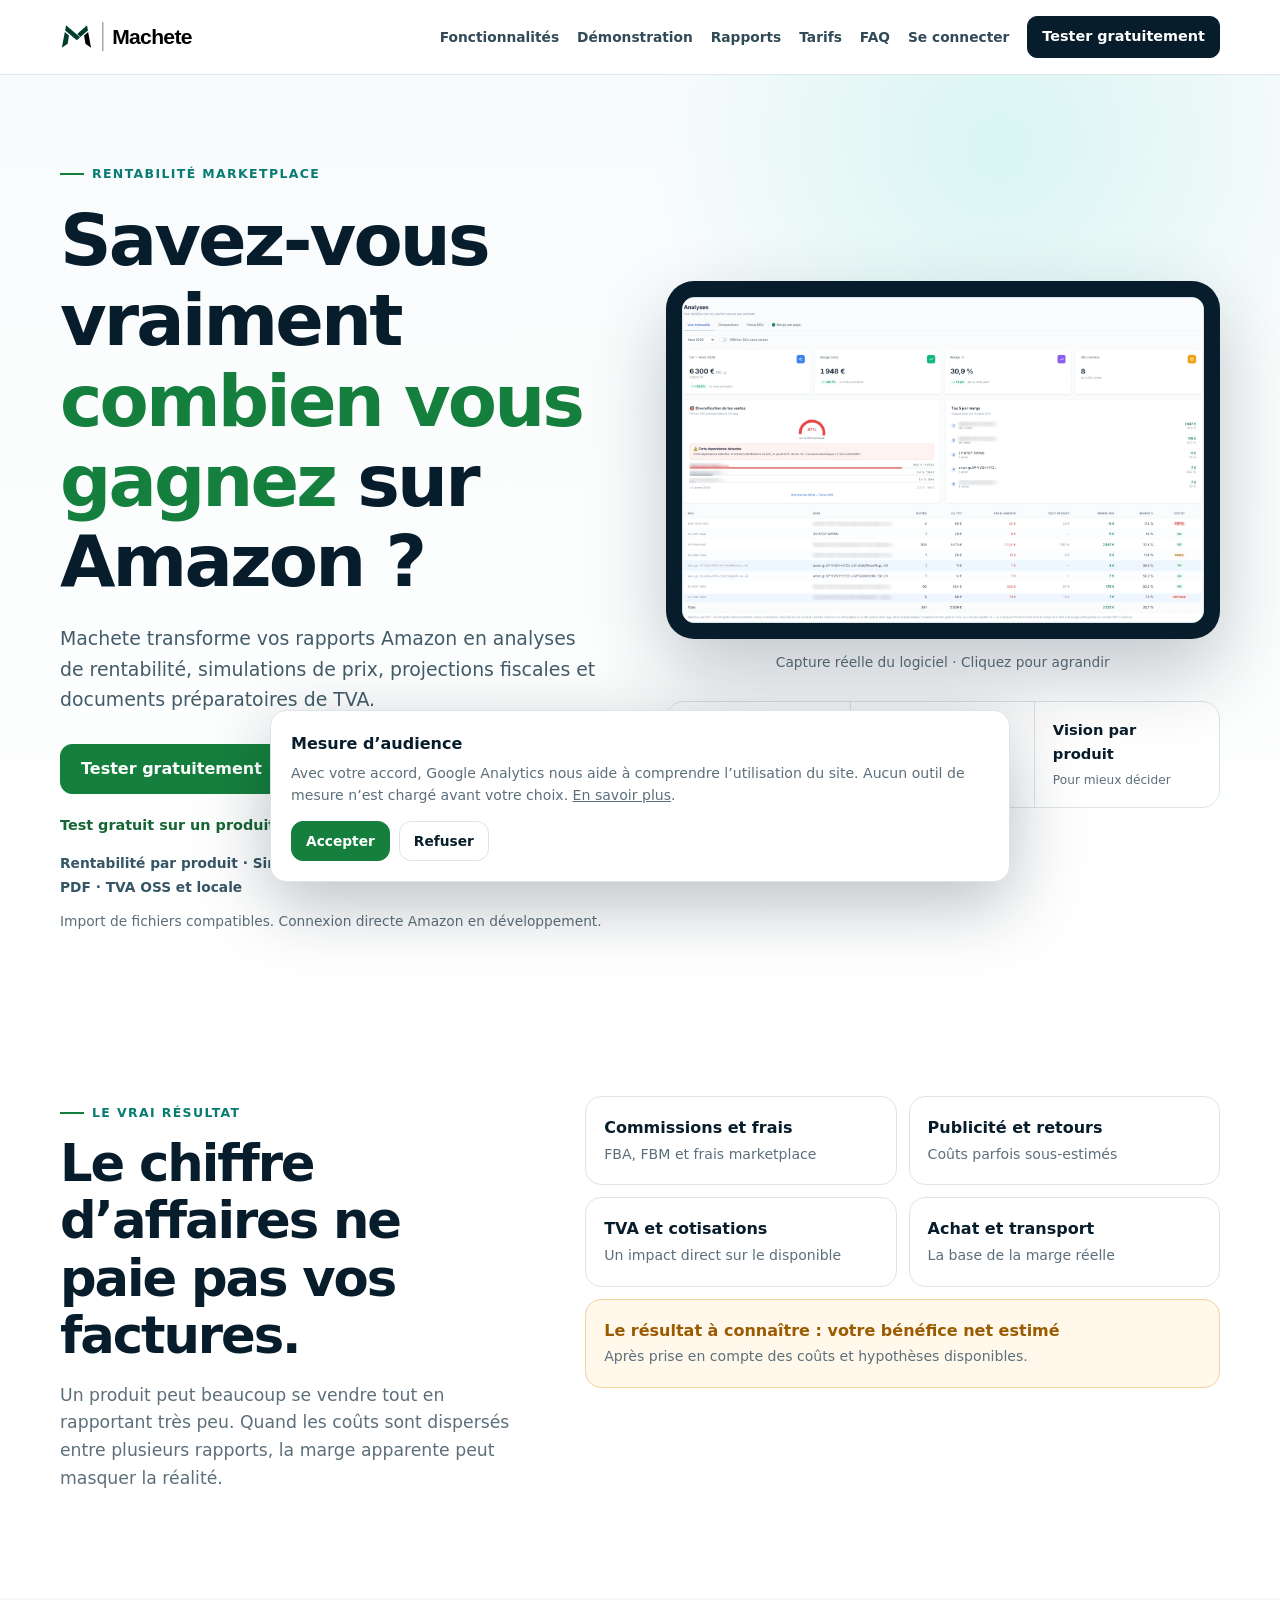
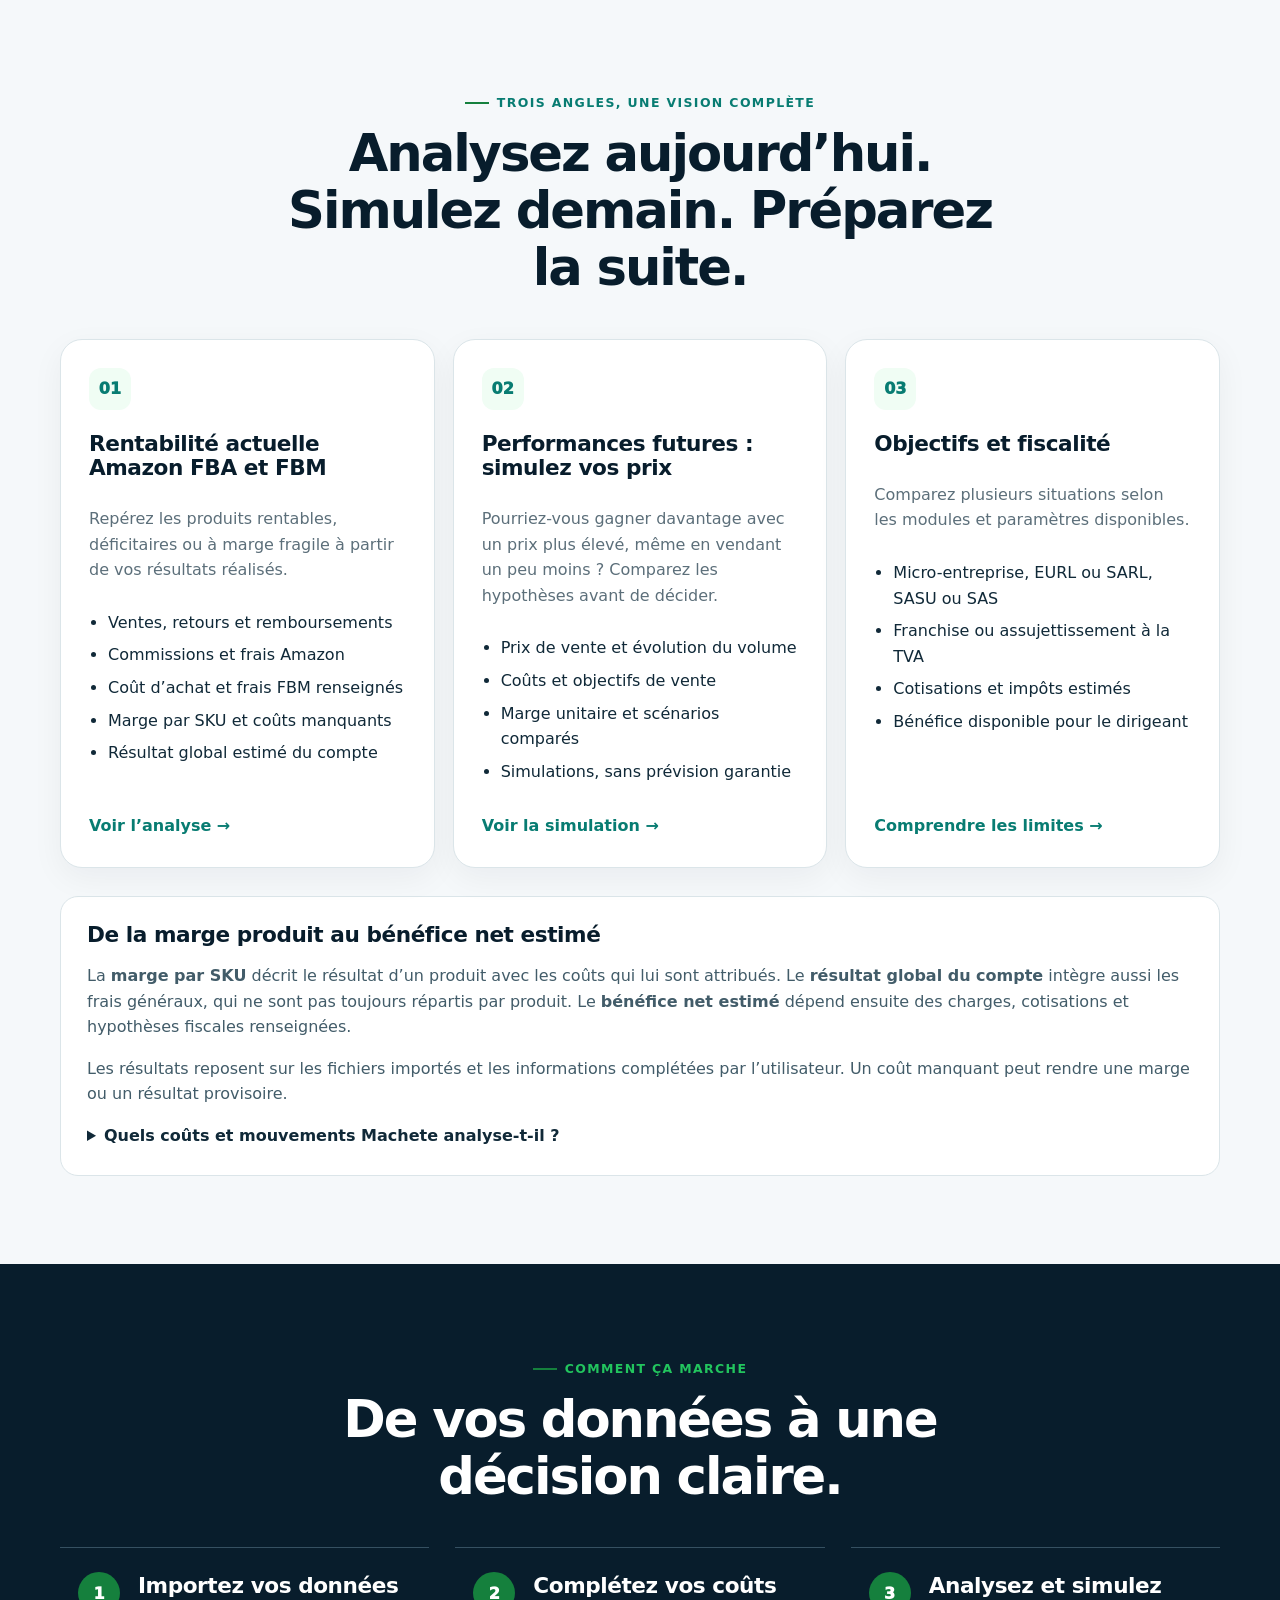
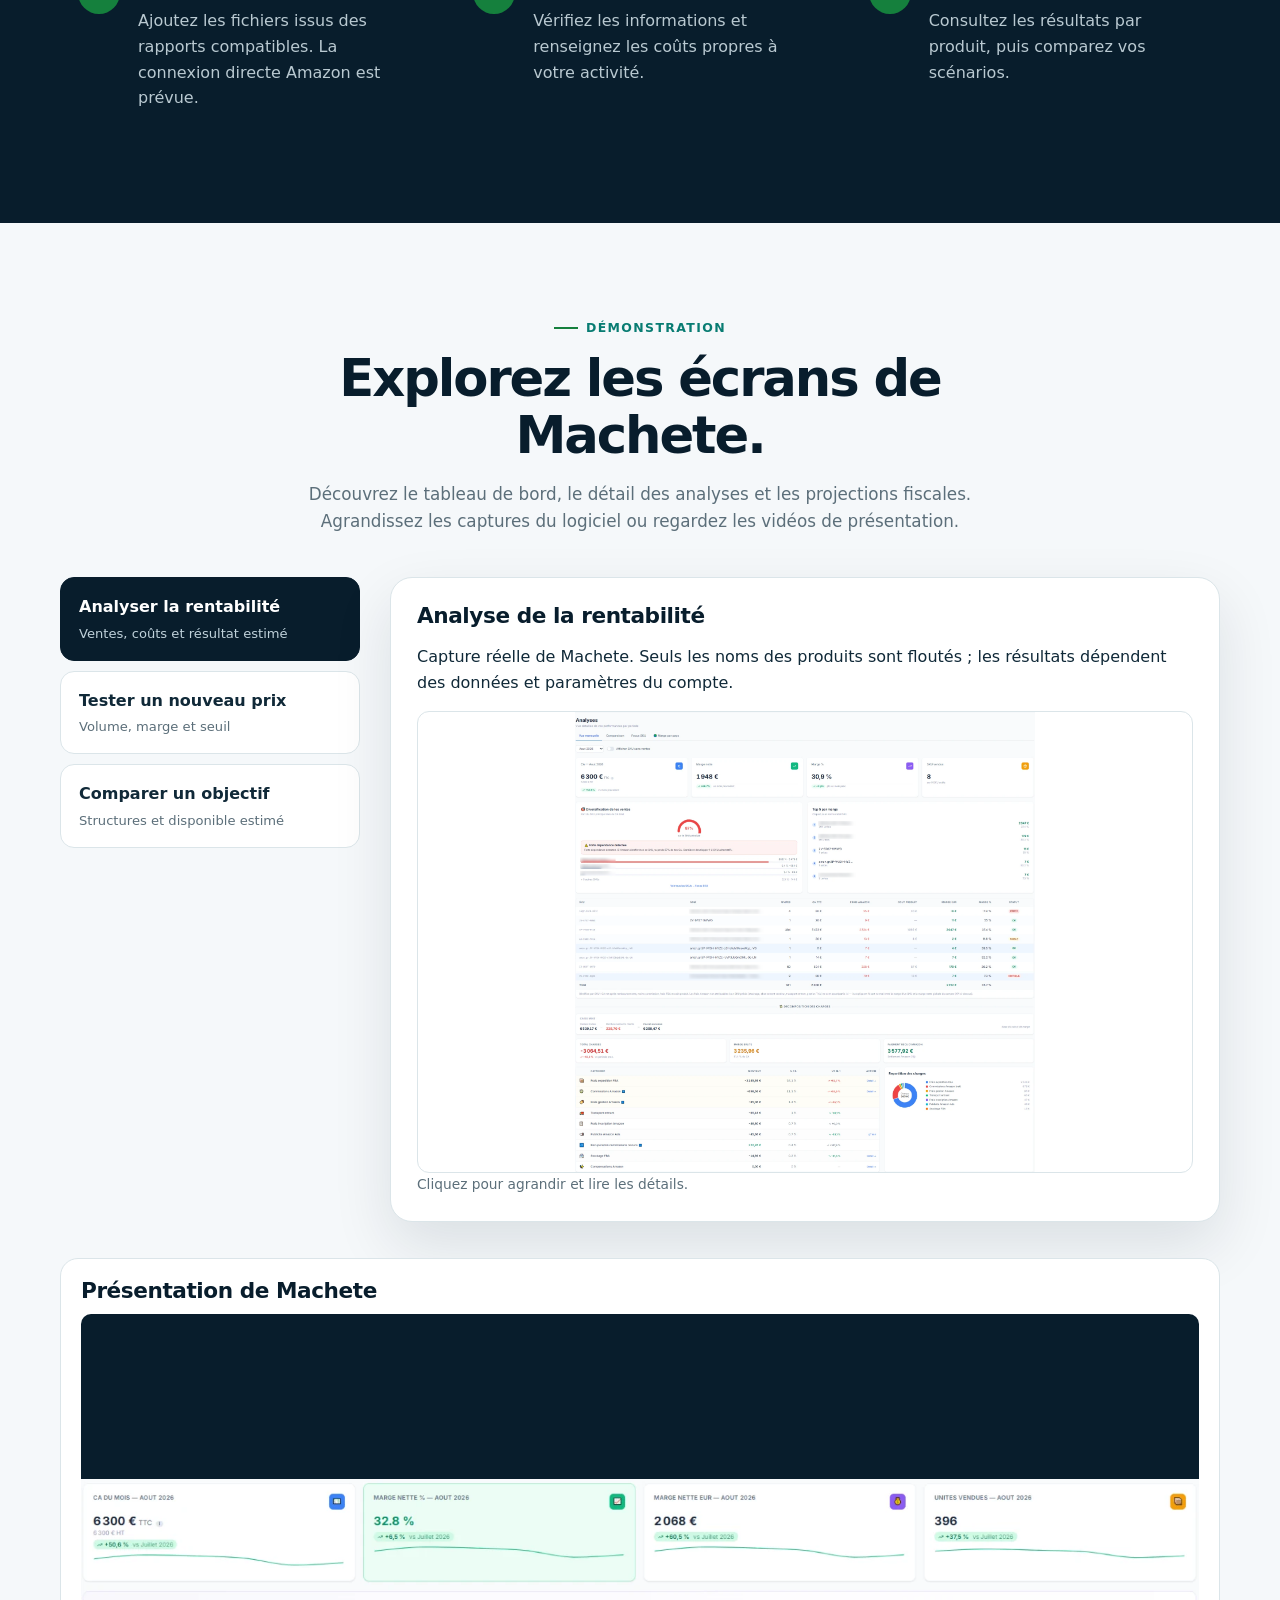
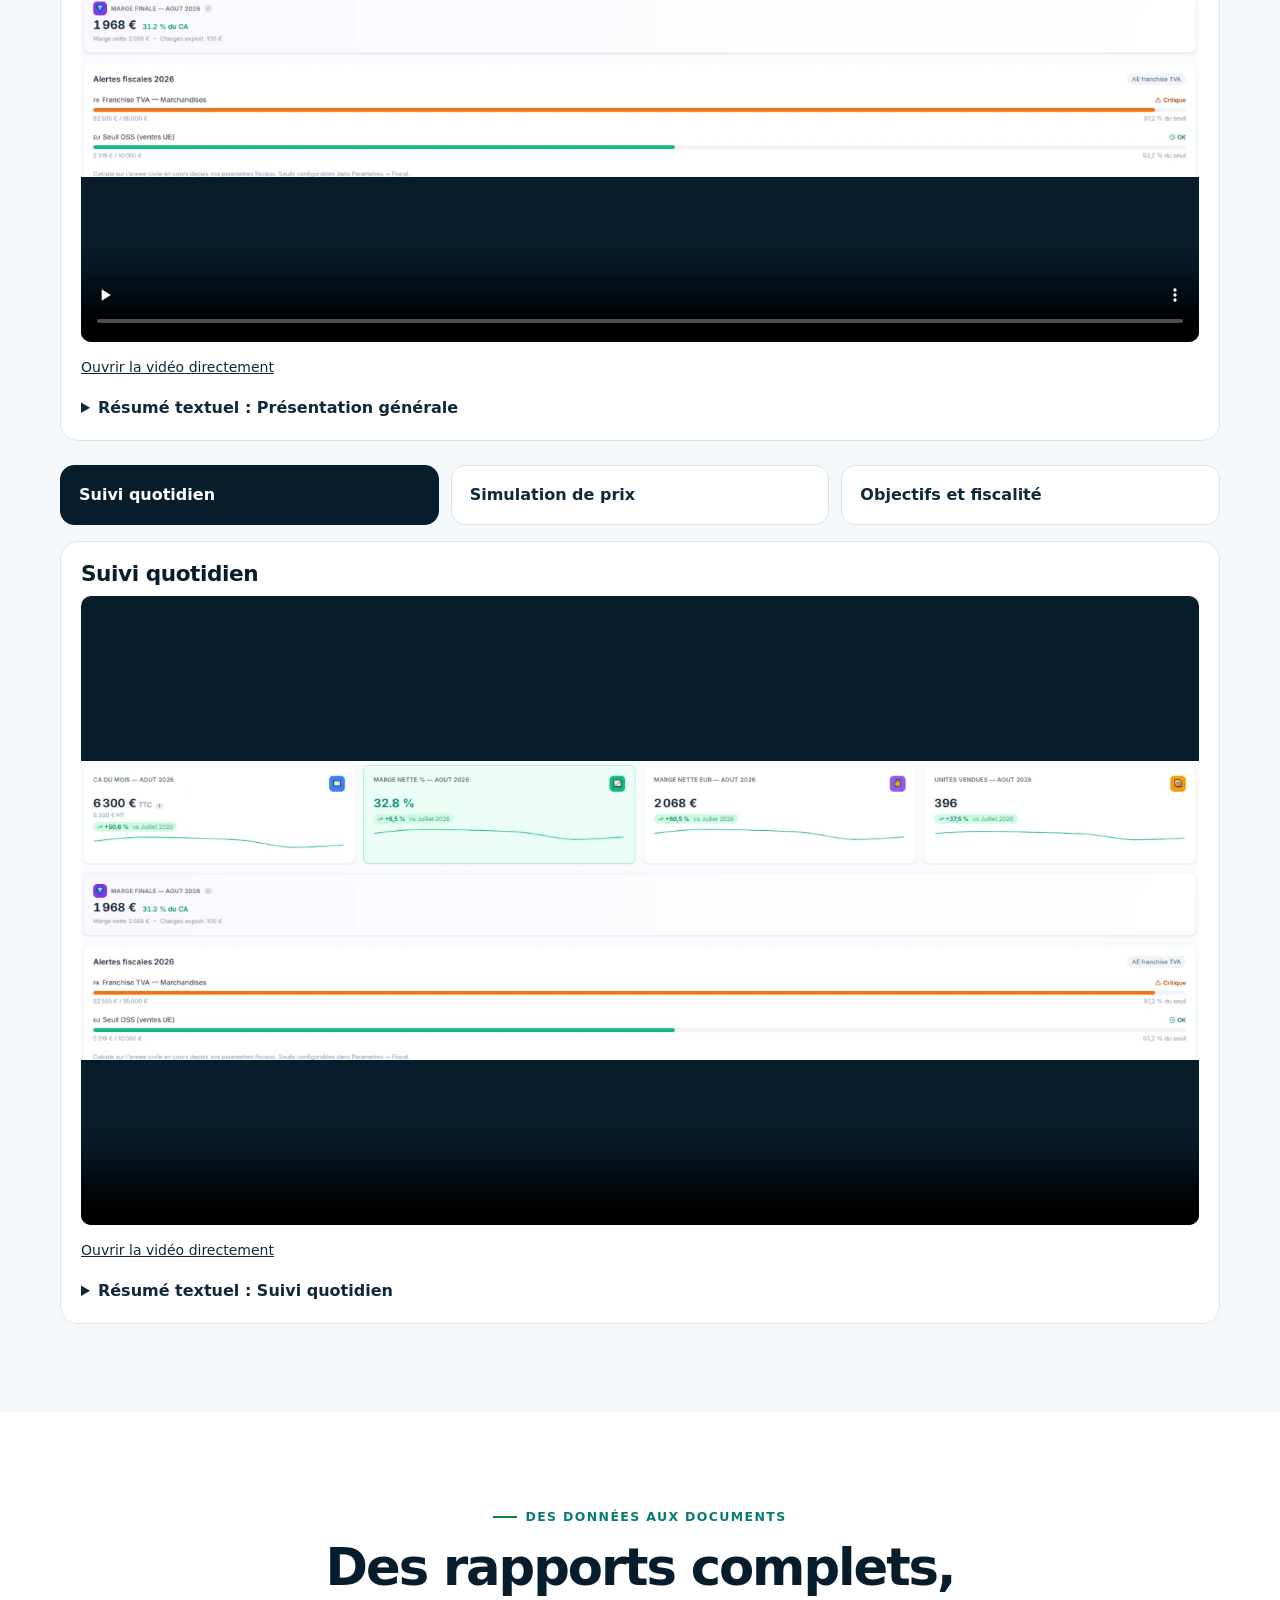
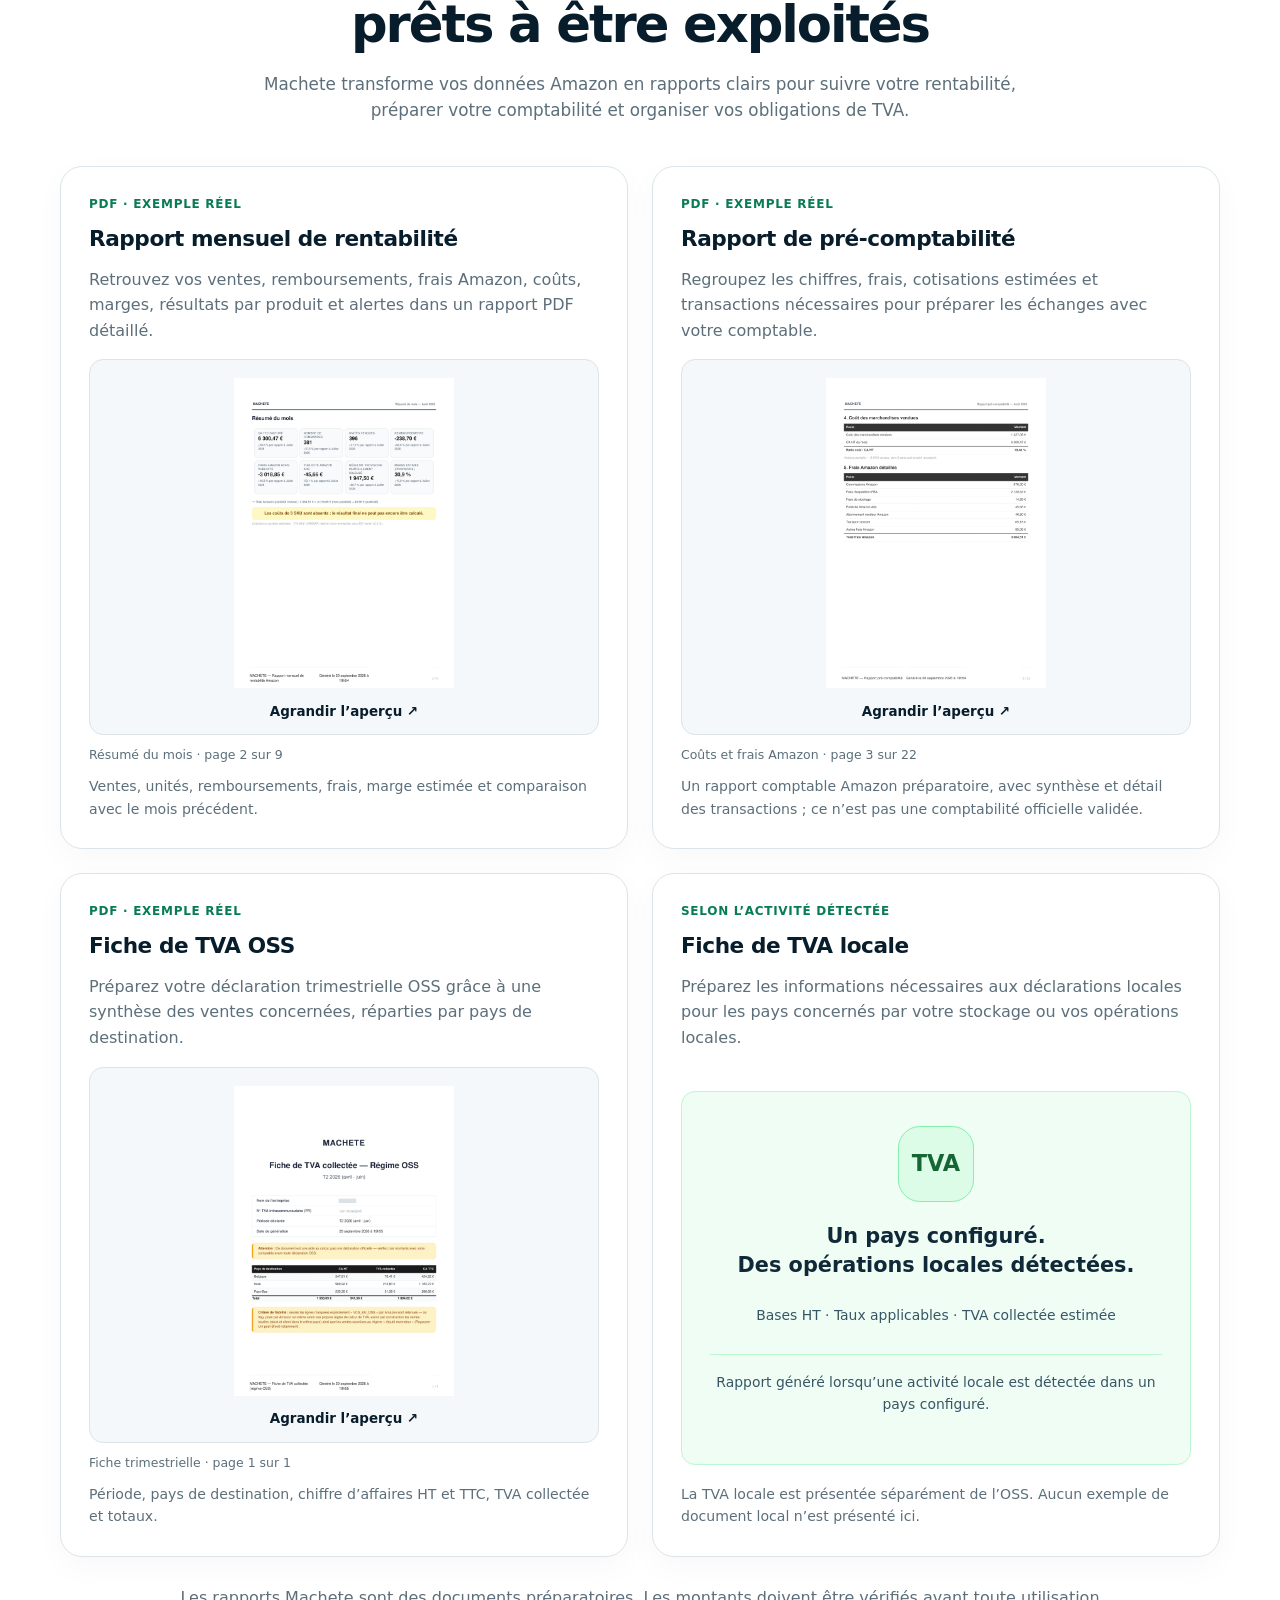
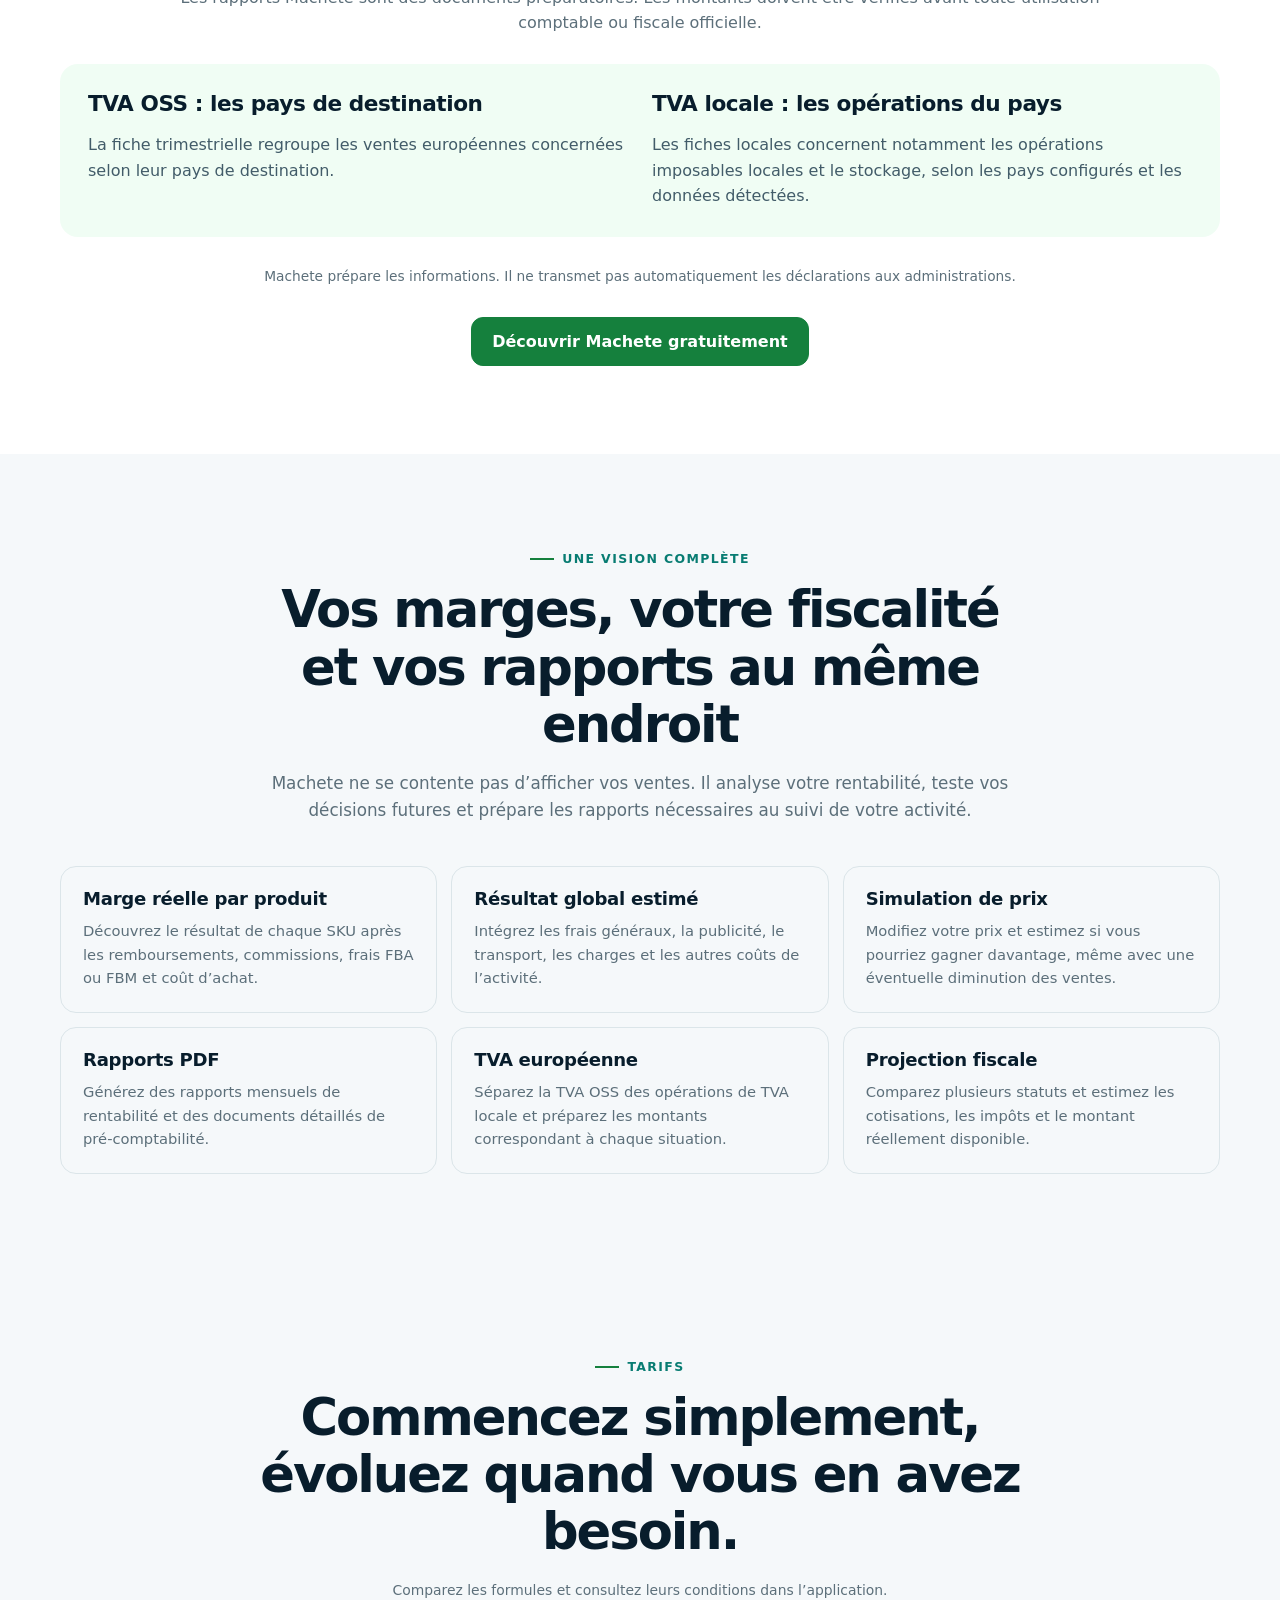
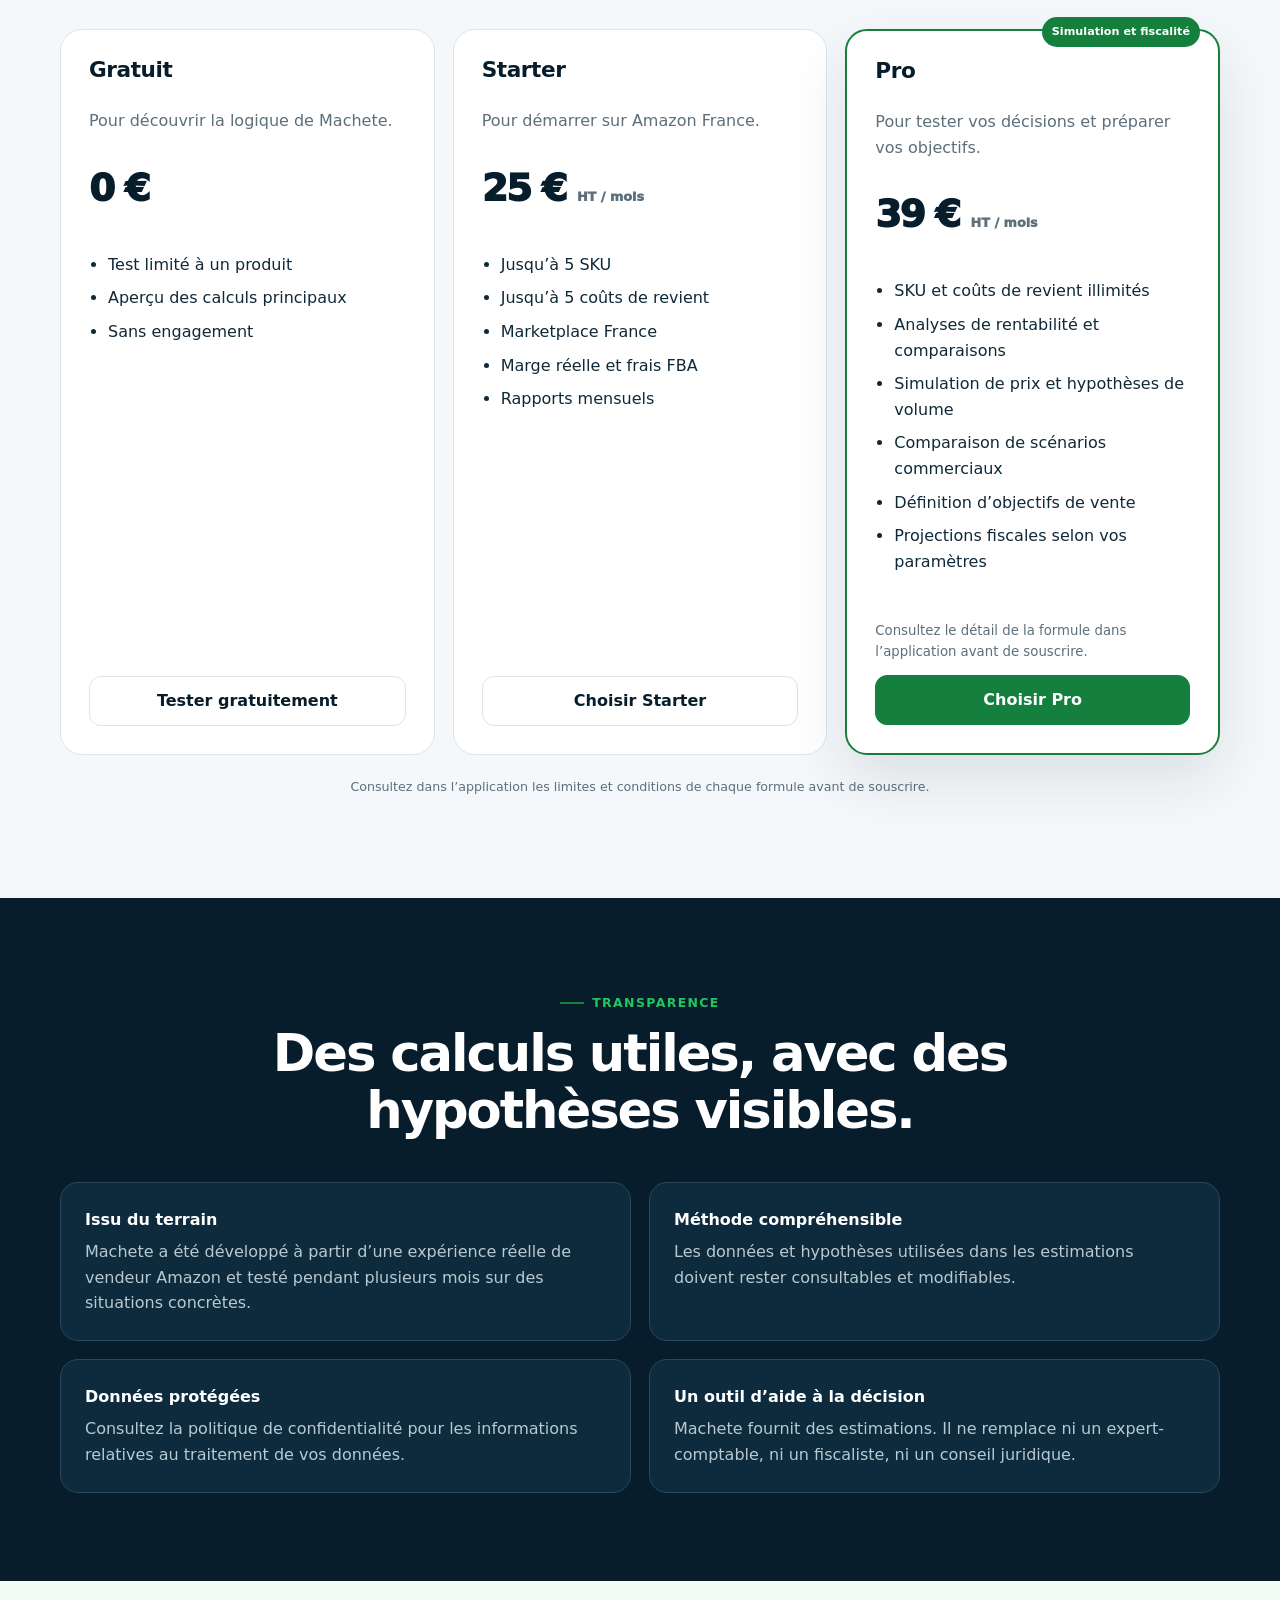
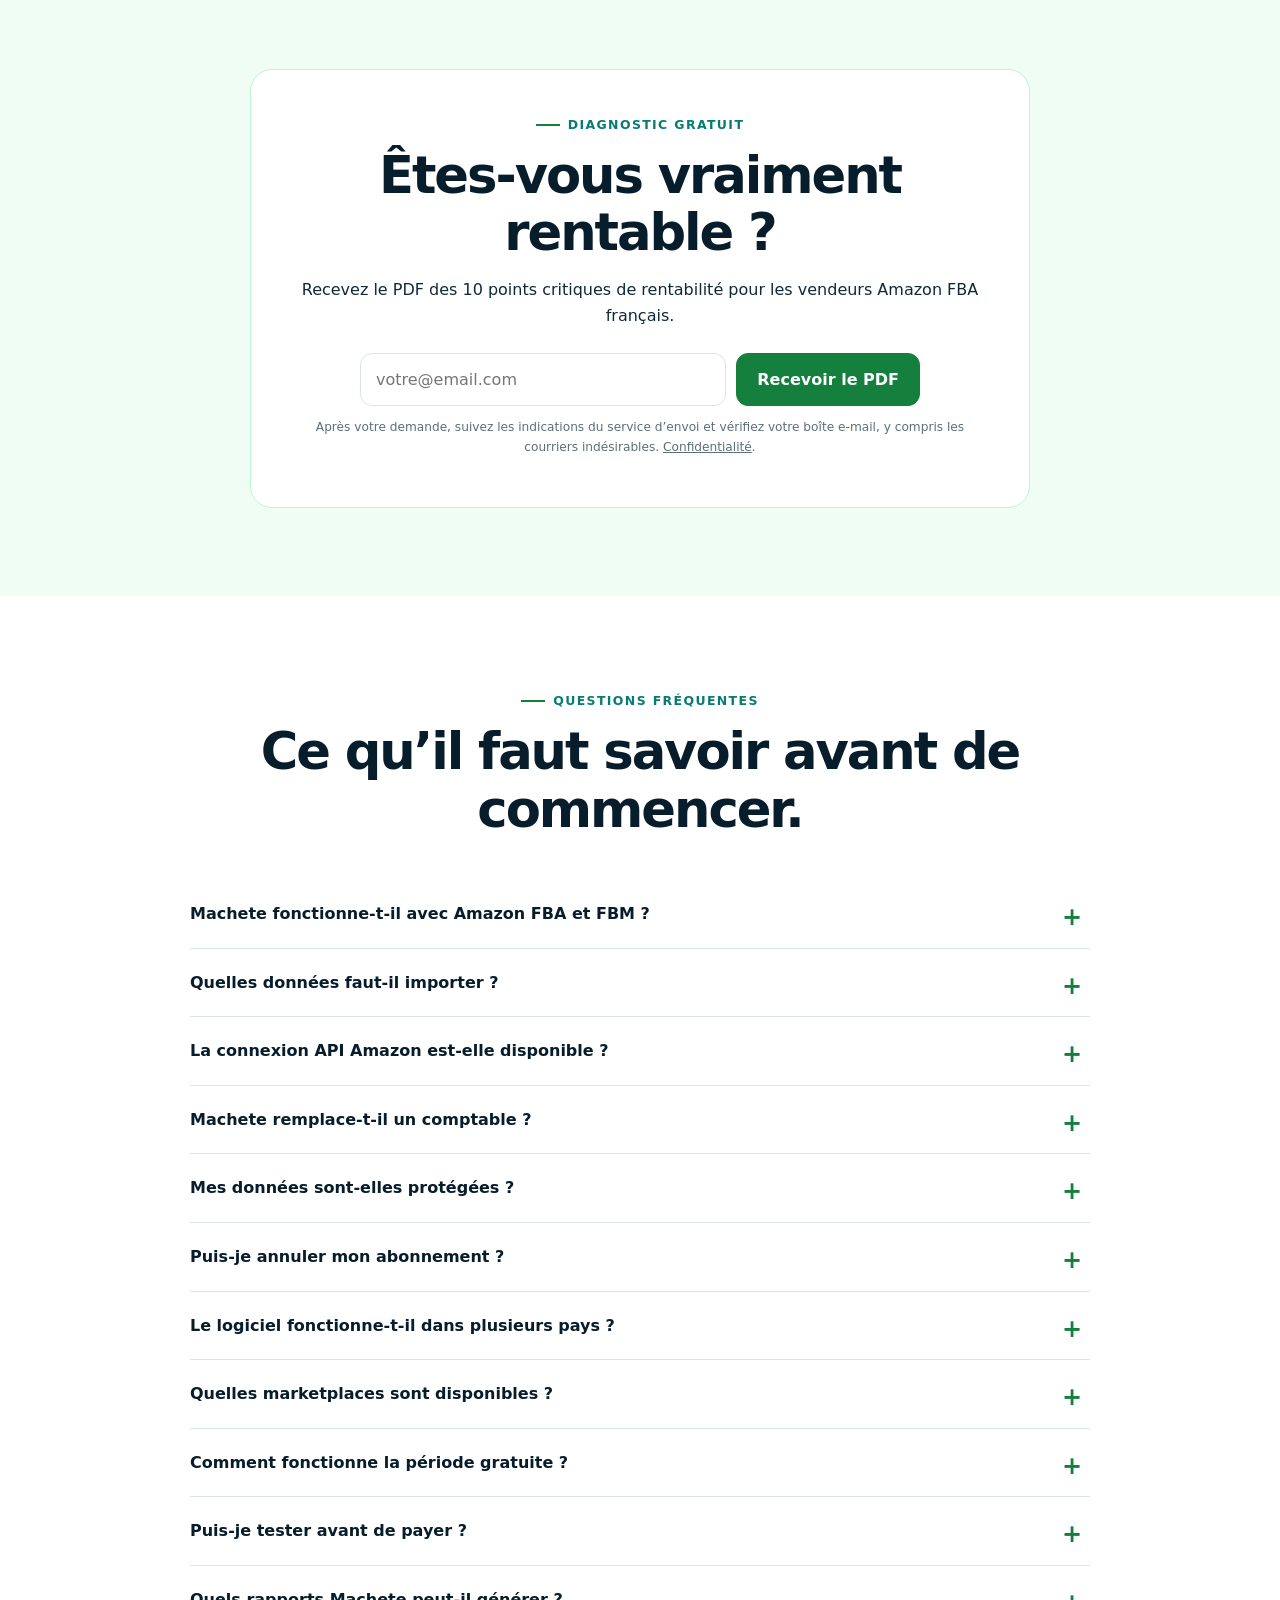
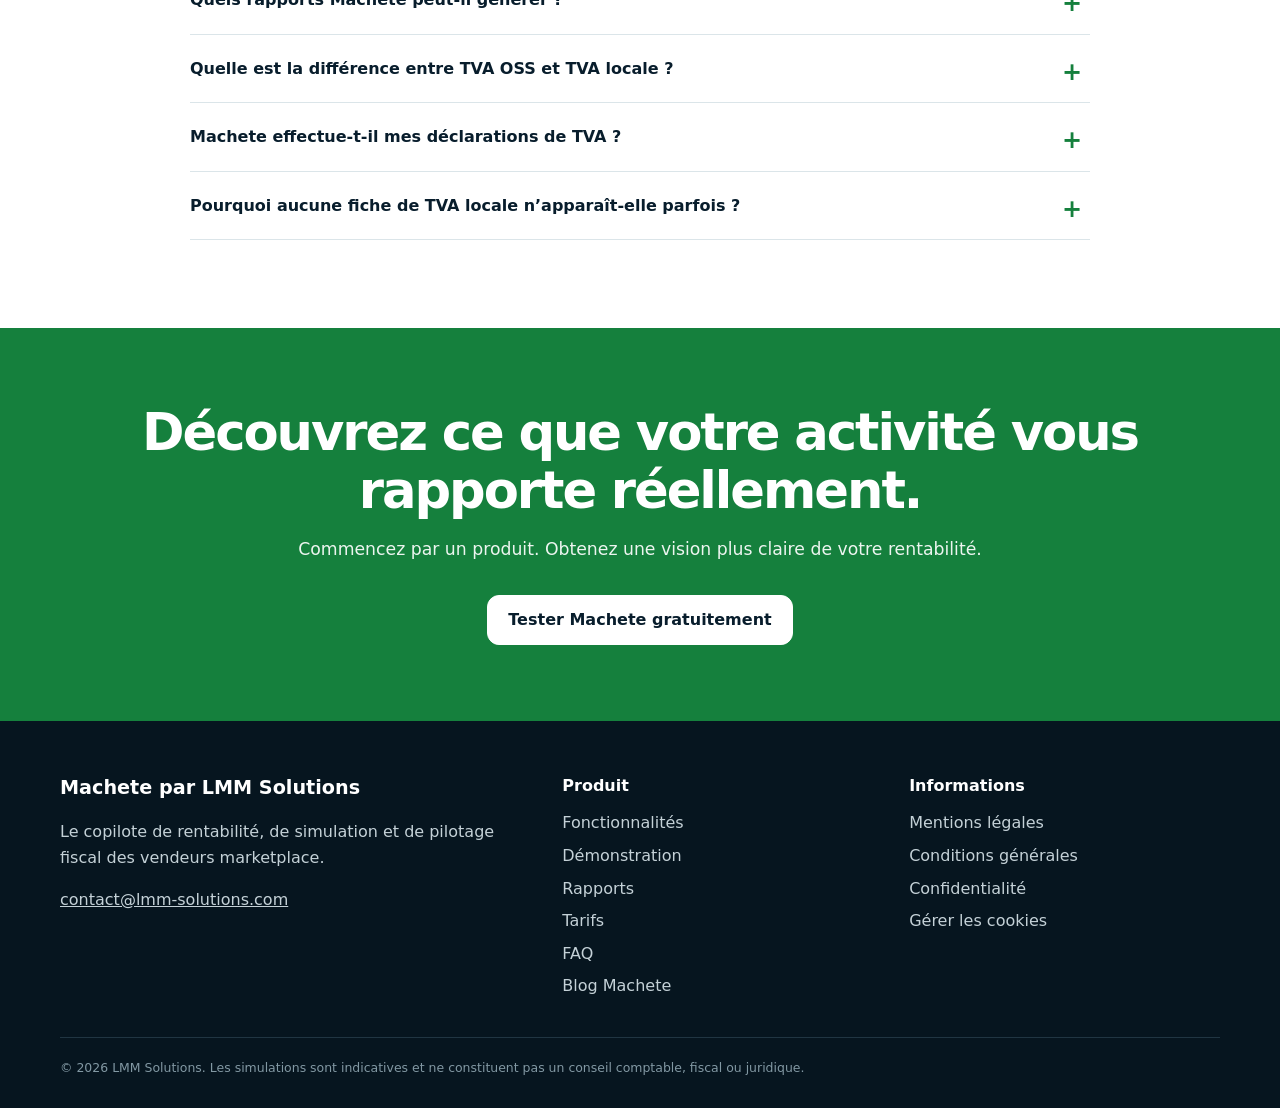
==== commit c271a24a: "Add files via upload" ====
--- a/index.html
+++ b/index.html
@@ -233,7 +233,7 @@
     <section id="confiance" class="dark"><div class="container"><div class="section-head"><span class="eyebrow">Transparence</span><h2>Des calculs utiles, avec des hypothèses visibles.</h2></div><div class="confidence"><article><strong>Issu du terrain</strong><p>Machete a été développé à partir d’une expérience réelle de vendeur Amazon et testé pendant plusieurs mois sur des situations concrètes.</p></article><article><strong>Méthode compréhensible</strong><p>Les données et hypothèses utilisées dans les estimations doivent rester consultables et modifiables.</p></article><article><strong>Données protégées</strong><p>Consultez la politique de confidentialité pour les informations relatives au traitement de vos données.</p></article><article><strong>Un outil d’aide à la décision</strong><p>Machete fournit des estimations. Il ne remplace ni un expert-comptable, ni un fiscaliste, ni un conseil juridique.</p></article></div></div></section>
 
     <!-- DIAGNOSTIC : FONCTION EXISTANTE CONSERVÉE -->
-    <section id="diagnostic" class="diagnostic"><div class="container"><div class="diagnostic-box"><span class="eyebrow">Diagnostic gratuit</span><h2>Êtes-vous vraiment rentable&nbsp;?</h2><p>Recevez le PDF des 10 points critiques de rentabilité pour les vendeurs Amazon FBA français.</p><form id="leadForm" class="diagnostic-form" action="https://3b4344e4.sibforms.com/serve/[base64]" method="post"><input type="hidden" name="locale" value="fr"><input type="hidden" name="PRENOM" value="Ami"><input type="text" name="email_address_check" value="" tabindex="-1" autocomplete="off" aria-hidden="true" style="position:absolute;left:-10000px"><label for="leadEmail" class="skip">Votre adresse e-mail</label><input type="email" id="leadEmail" name="EMAIL" autocomplete="email" placeholder="votre@email.com" required><button class="button teal" type="submit">Recevoir le PDF</button></form><p class="form-privacy">Après votre demande, suivez les indications du service d’envoi et vérifiez votre boîte e-mail, y compris les courriers indésirables. <a href="https://app.lmm-solutions.com/confidentialite">Confidentialité</a>.</p></div></div></section>
+    <section id="diagnostic" class="diagnostic"><div class="container"><div class="diagnostic-box"><span class="eyebrow">Diagnostic gratuit</span><h2>Êtes-vous vraiment rentable&nbsp;?</h2><p>Recevez le PDF des 10 points critiques de rentabilité pour les vendeurs Amazon FBA français.</p><form id="leadForm" class="diagnostic-form" action="https://3b4344e4.sibforms.com/serve/[base64]" method="post"><input type="hidden" name="locale" value="fr"><input type="hidden" name="PRENOM" value="Ami"><input type="text" name="email_address_check" value="" tabindex="-1" autocomplete="off" aria-hidden="true" style="position:absolute;left:-10000px"><label for="leadEmail" class="skip">Votre adresse e-mail</label><input type="email" id="leadEmail" name="EMAIL" autocomplete="email" placeholder="votre@email.com" required><button class="button teal" type="submit">Recevoir le PDF</button></form><p class="form-privacy">Après votre demande, suivez les indications du service d’envoi et vérifiez votre boîte e-mail, y compris les courriers indésirables. <a href="confidentialite.html">Confidentialité</a>.</p></div></div></section>
 
     <!-- 9. FAQ -->
     <section id="faq"><div class="container"><div class="section-head"><span class="eyebrow">Questions fréquentes</span><h2>Ce qu’il faut savoir avant de commencer.</h2></div><div class="faq">
@@ -241,8 +241,8 @@
       <details><summary>Quelles données faut-il importer&nbsp;?</summary><p>Les rapports nécessaires dépendent du type d’analyse. Machete vous guide pour réunir les ventes, les frais, la publicité, les retours et les autres coûts utiles.</p></details>
       <details><summary>La connexion API Amazon est-elle disponible&nbsp;?</summary><p>La connexion directe à Amazon Selling Partner API est en développement. Aujourd’hui, certaines analyses reposent sur l’importation de fichiers compatibles.</p></details>
       <details><summary>Machete remplace-t-il un comptable&nbsp;?</summary><p>Non. Machete est un outil de simulation et d’aide à la décision. Les situations fiscales, comptables ou juridiques doivent être vérifiées par un professionnel compétent.</p></details>
-      <details><summary>Mes données sont-elles protégées&nbsp;?</summary><p>Consultez notre <a href="https://app.lmm-solutions.com/confidentialite">politique de confidentialité</a> et contactez-nous pour toute question concernant vos données.</p></details>
-      <details><summary>Puis-je annuler mon abonnement&nbsp;?</summary><p>Les modalités de résiliation sont indiquées dans les conditions de votre abonnement et les <a href="https://app.lmm-solutions.com/cgv">conditions générales de vente</a>.</p></details>
+      <details><summary>Mes données sont-elles protégées&nbsp;?</summary><p>Consultez notre <a href="confidentialite.html">politique de confidentialité</a> et contactez-nous pour toute question concernant vos données.</p></details>
+      <details><summary>Puis-je annuler mon abonnement&nbsp;?</summary><p>Les modalités de résiliation sont indiquées dans les conditions de votre abonnement et les <a href="cgv.html">conditions générales de vente</a>.</p></details>
       <details><summary>Le logiciel fonctionne-t-il dans plusieurs pays&nbsp;?</summary><p>Machete distingue les ventes OSS et les opérations locales selon les pays configurés et les données disponibles. La couverture des règles étrangères est vérifiée et enrichie progressivement.</p></details>
       <details><summary>Quelles marketplaces sont disponibles&nbsp;?</summary><p>Amazon est la marketplace prioritaire. Cdiscount, Fnac, Rakuten, Kaufland, eBay, ManoMano et d’autres plateformes sont envisagées, mais ne sont pas présentées comme déjà connectées.</p></details>
       <details><summary>Comment fonctionne la période gratuite&nbsp;?</summary><p>La formule gratuite permet de découvrir le service dans les limites précisées lors de l’inscription.</p></details>
@@ -253,9 +253,9 @@
     <section class="final"><div class="container"><h2>Découvrez ce que votre activité vous rapporte réellement.</h2><p>Commencez par un produit. Obtenez une vision plus claire de votre rentabilité.</p><a class="button" data-app-link href="https://app.lmm-solutions.com/login">Tester Machete gratuitement</a></div></section>
   </main>
 
-  <footer><div class="container"><div class="footer-grid"><div><div class="footer-title">Machete par LMM Solutions</div><p>Le copilote de rentabilité, de simulation et de pilotage fiscal des vendeurs marketplace.</p><a href="mailto:lmmsolutions.fr@gmail.com">lmmsolutions.fr@gmail.com</a></div><div class="footer-links"><b>Produit</b><a href="#fonctions">Fonctionnalités</a><a href="#demo">Démonstration</a><a href="#rapports">Rapports</a><a href="#tarifs">Tarifs</a><a href="#faq">FAQ</a><a href="https://blog.lmm-solutions.com">Blog Machete</a></div><div class="footer-links"><b>Informations</b><a href="https://app.lmm-solutions.com/mentions-legales">Mentions légales</a><a href="https://app.lmm-solutions.com/cgv">Conditions générales</a><a href="https://app.lmm-solutions.com/confidentialite">Confidentialité</a><button class="link-button" id="openCookies" type="button">Gérer les cookies</button></div></div><div class="footer-bottom">© <span id="year"></span> LMM Solutions. Les simulations sont indicatives et ne constituent pas un conseil comptable, fiscal ou juridique.</div></div></footer>
-
-  <aside class="cookie-panel" id="cookiePanel" aria-label="Choix des cookies"><strong>Mesure d’audience</strong><p>Avec votre accord, Google Analytics nous aide à comprendre l’utilisation du site. Aucun outil de mesure n’est chargé avant votre choix. <a href="https://app.lmm-solutions.com/confidentialite">En savoir plus</a>.</p><div class="cookie-actions"><button class="button teal" id="acceptCookies" type="button">Accepter</button><button class="button secondary" id="refuseCookies" type="button">Refuser</button></div></aside>
+  <footer><div class="container"><div class="footer-grid"><div><div class="footer-title">Machete par LMM Solutions</div><p>Le copilote de rentabilité, de simulation et de pilotage fiscal des vendeurs marketplace.</p><a href="mailto:contact@lmm-solutions.com">contact@lmm-solutions.com</a></div><div class="footer-links"><b>Produit</b><a href="#fonctions">Fonctionnalités</a><a href="#demo">Démonstration</a><a href="#rapports">Rapports</a><a href="#tarifs">Tarifs</a><a href="#faq">FAQ</a><a href="https://blog.lmm-solutions.com">Blog Machete</a></div><div class="footer-links"><b>Informations</b><a href="mentions-legales.html">Mentions légales</a><a href="cgv.html">Conditions générales</a><a href="confidentialite.html">Confidentialité</a><button class="link-button" id="openCookies" type="button">Gérer les cookies</button></div></div><div class="footer-bottom">© <span id="year"></span> LMM Solutions. Les simulations sont indicatives et ne constituent pas un conseil comptable, fiscal ou juridique.</div></div></footer>
+
+  <aside class="cookie-panel" id="cookiePanel" aria-label="Choix des cookies"><strong>Mesure d’audience</strong><p>Avec votre accord, Google Analytics nous aide à comprendre l’utilisation du site. Aucun outil de mesure n’est chargé avant votre choix. <a href="confidentialite.html">En savoir plus</a>.</p><div class="cookie-actions"><button class="button teal" id="acceptCookies" type="button">Accepter</button><button class="button secondary" id="refuseCookies" type="button">Refuser</button></div></aside>
 
   <dialog id="reportDialog" class="capture-dialog report-dialog" aria-labelledby="reportDialogTitle"><form method="dialog"><button type="submit" autofocus>Fermer l’aperçu</button></form><h2 id="reportDialogTitle">Aperçu d’un rapport Machete</h2><img id="reportImage" alt=""></dialog>
   <dialog id="captureDialog" class="capture-dialog" aria-label="Capture Machete agrandie"><form method="dialog"><button>Fermer</button></form><img id="captureImage" alt=""></dialog>
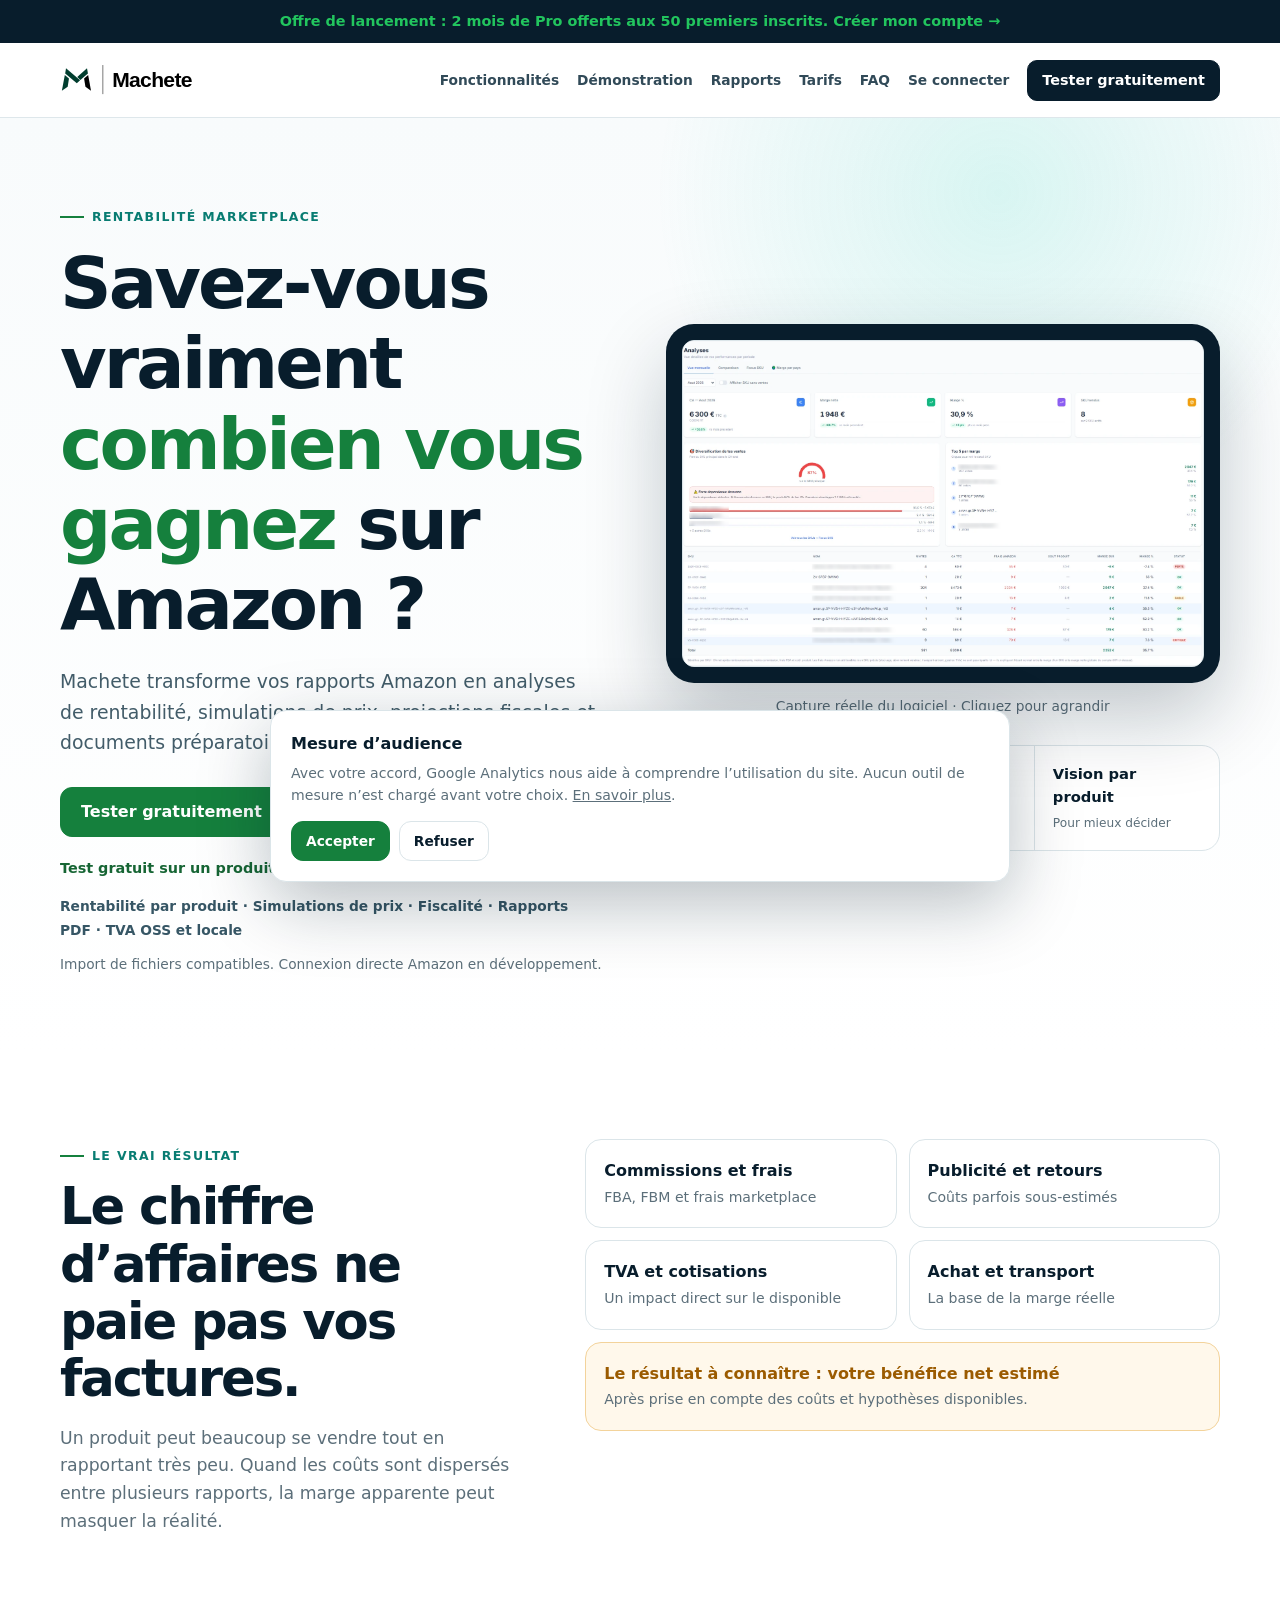
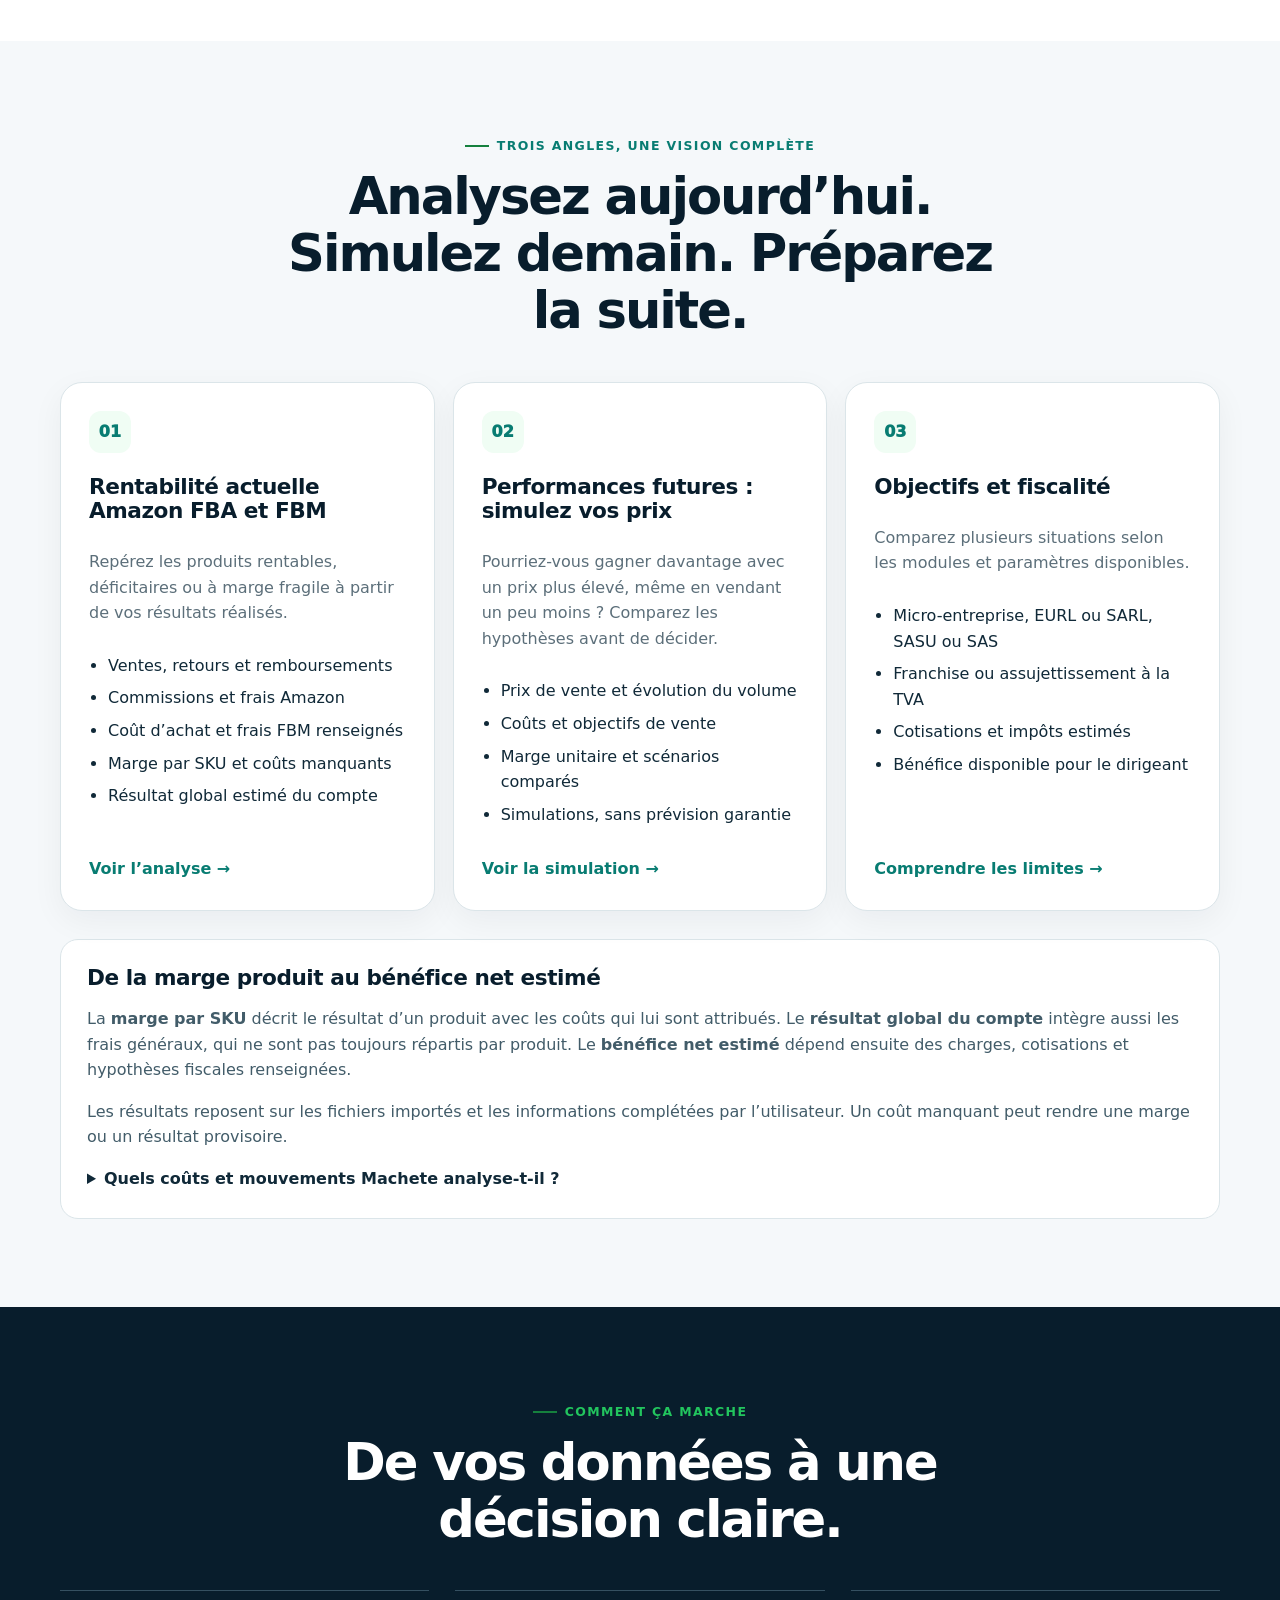
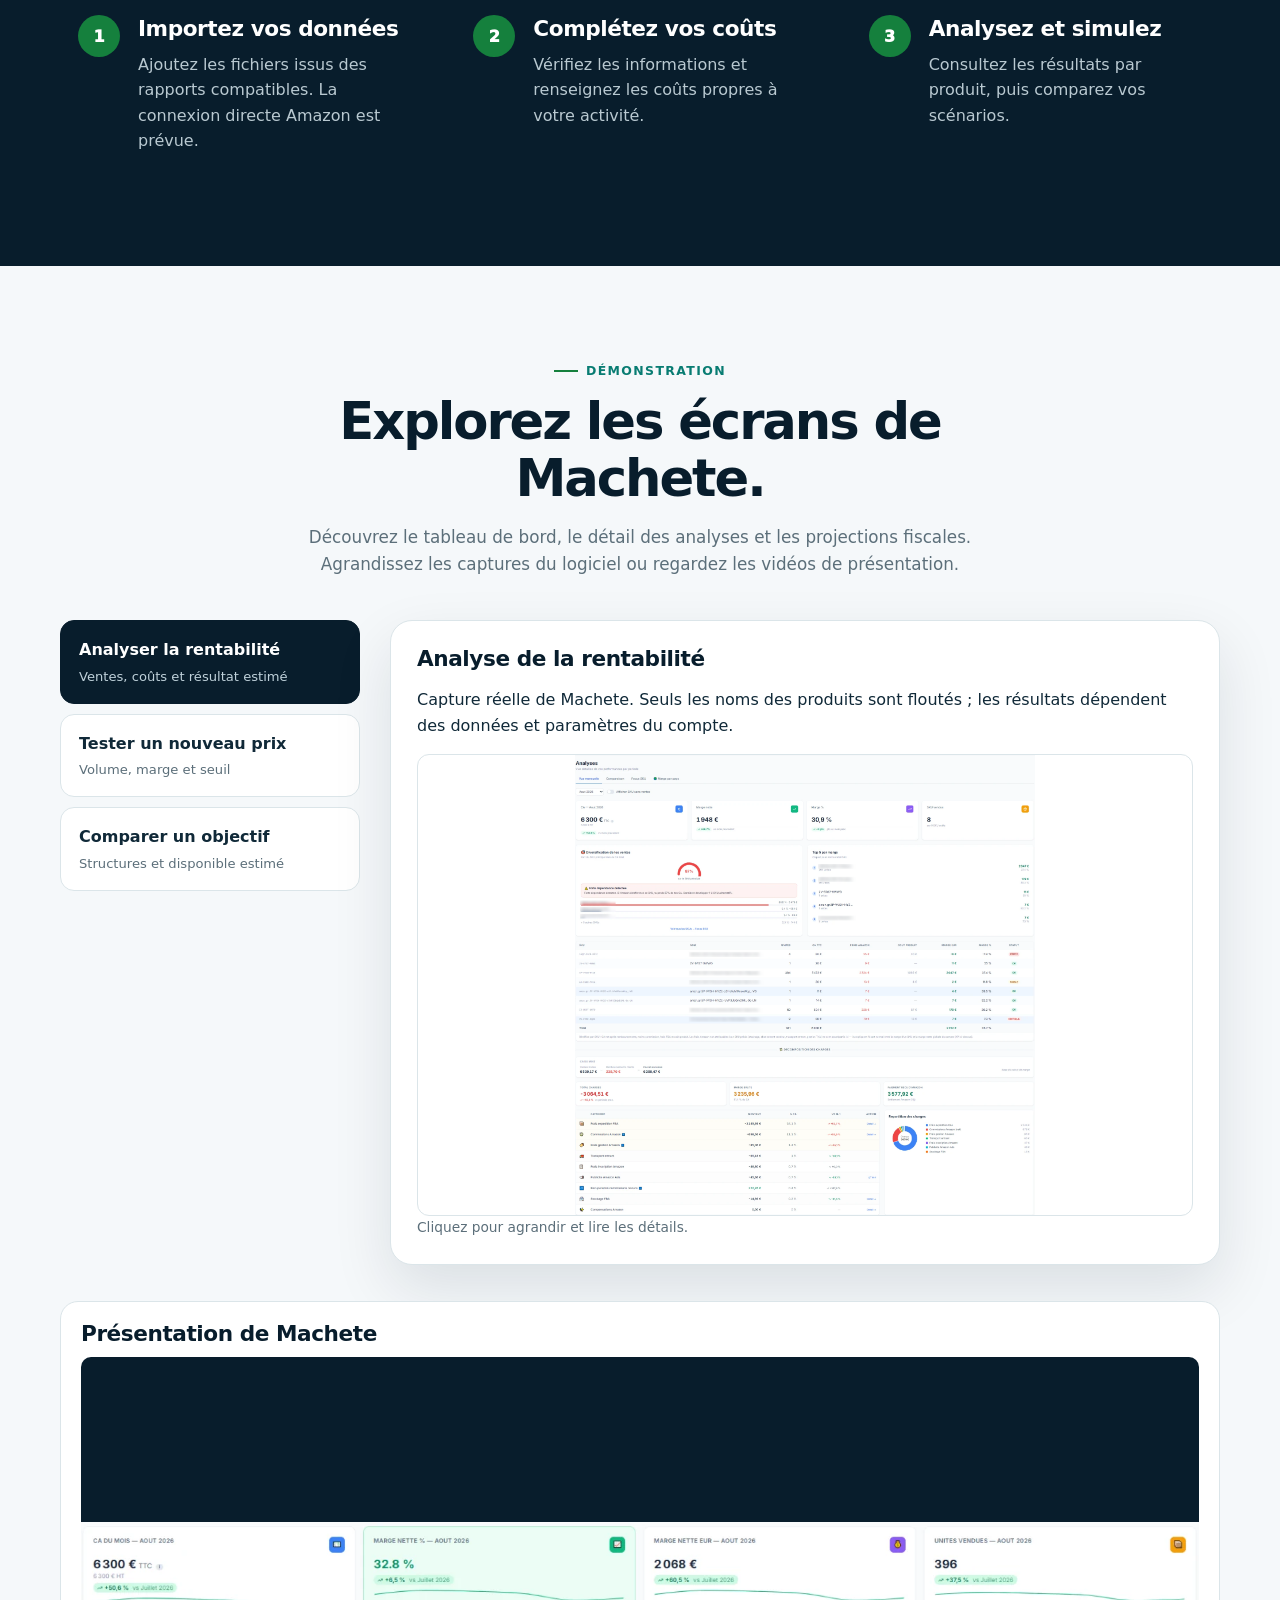
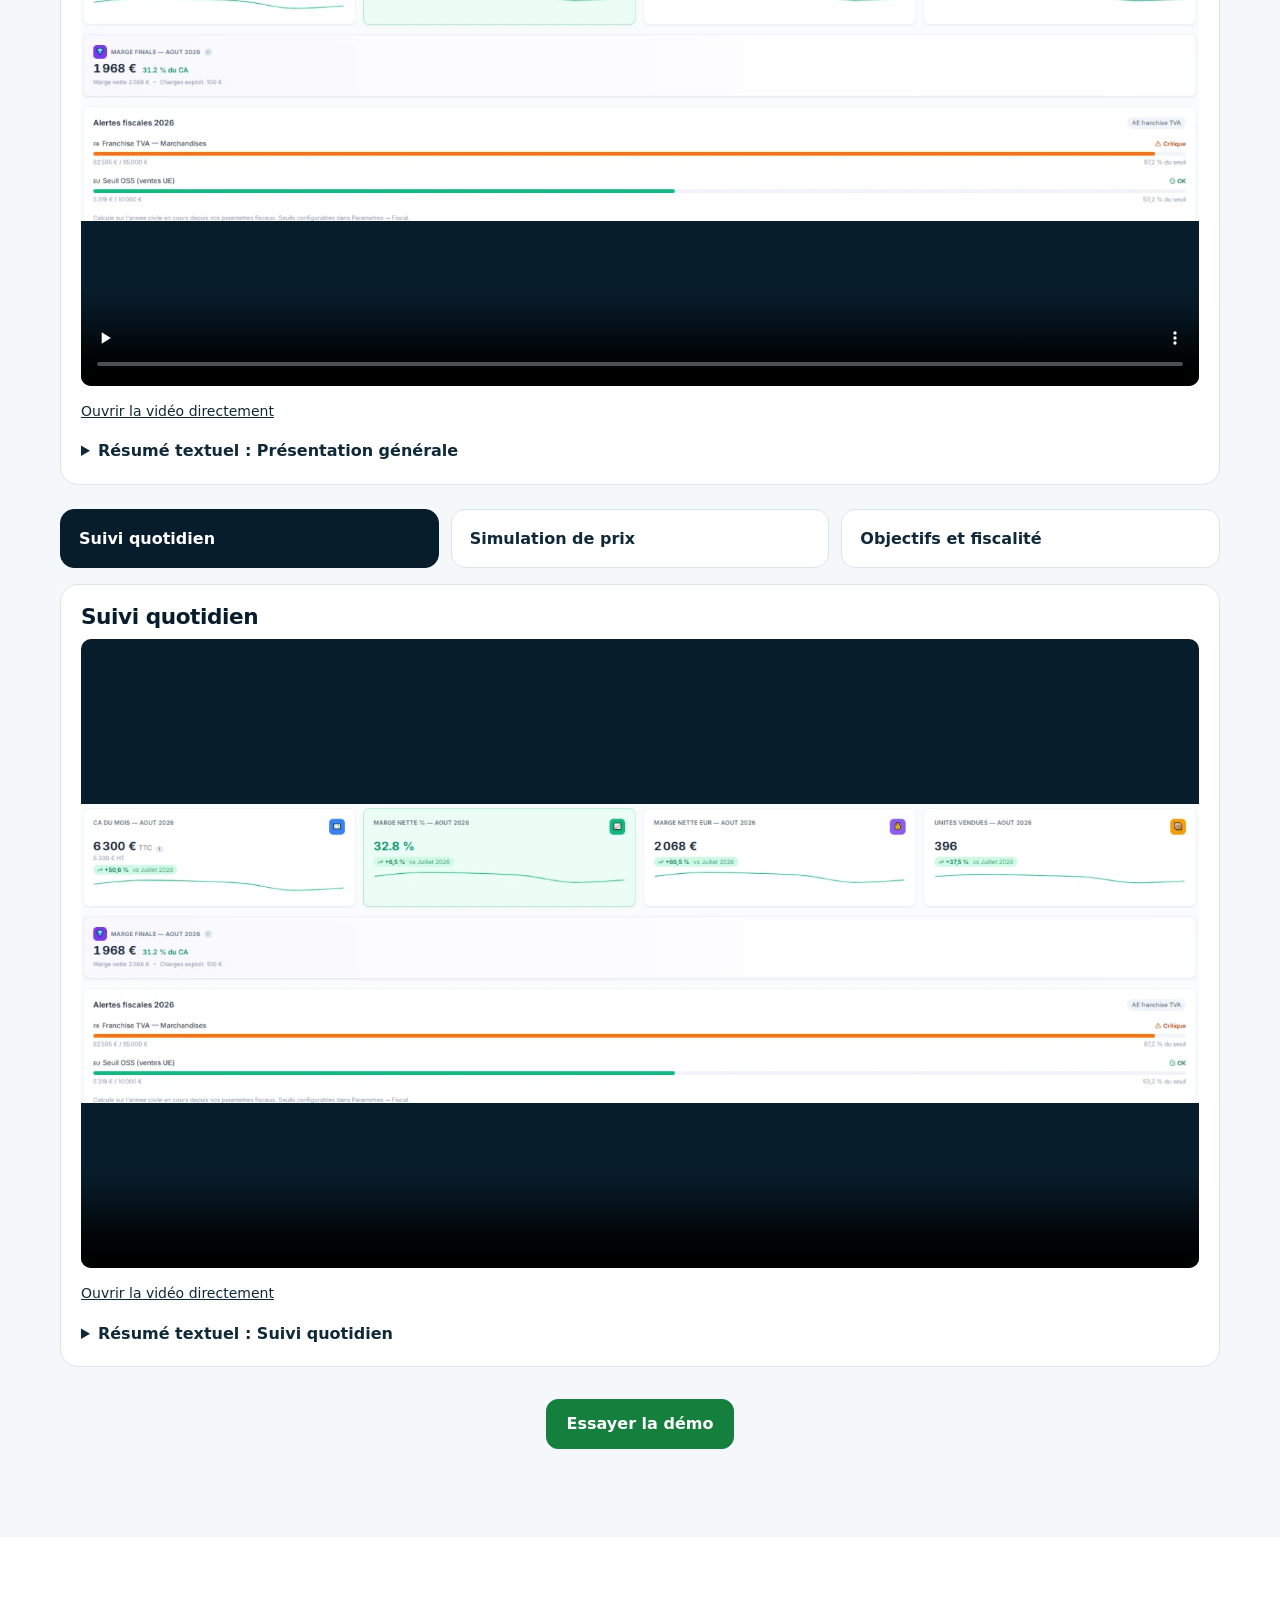
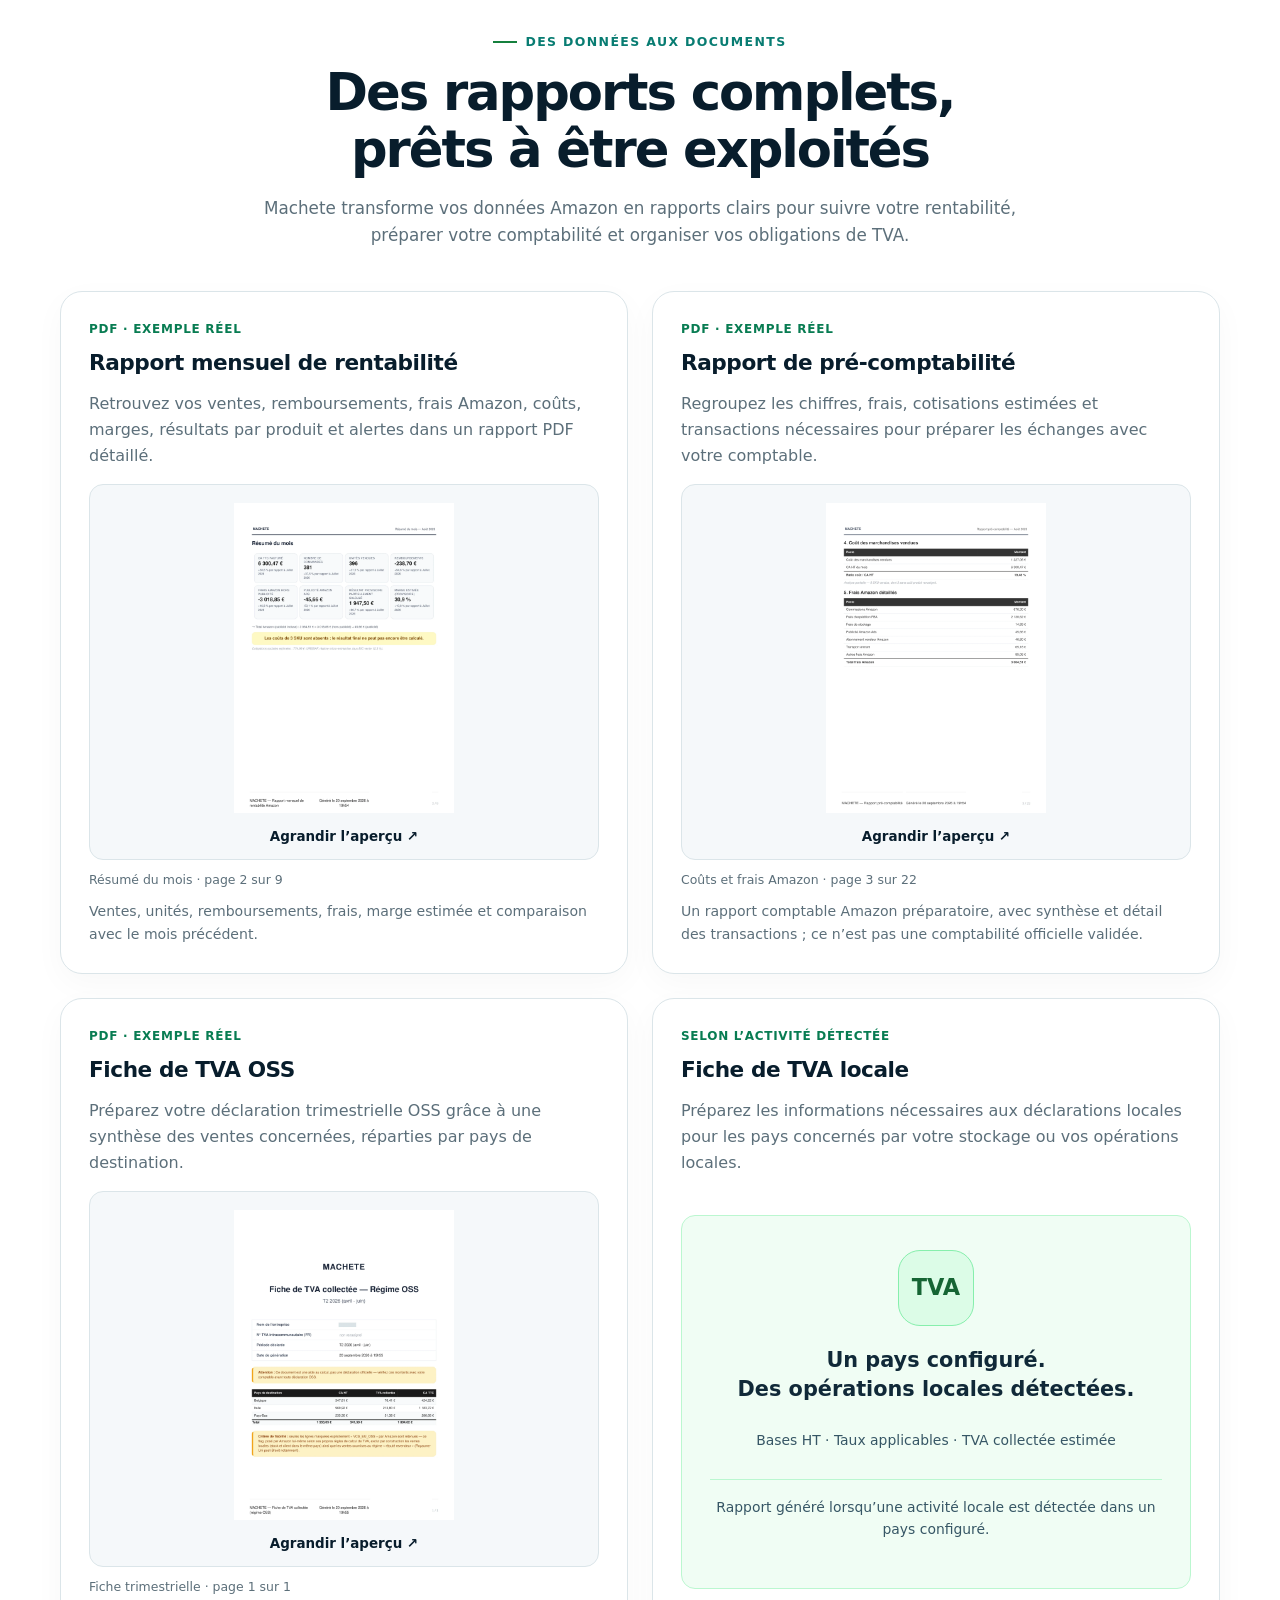
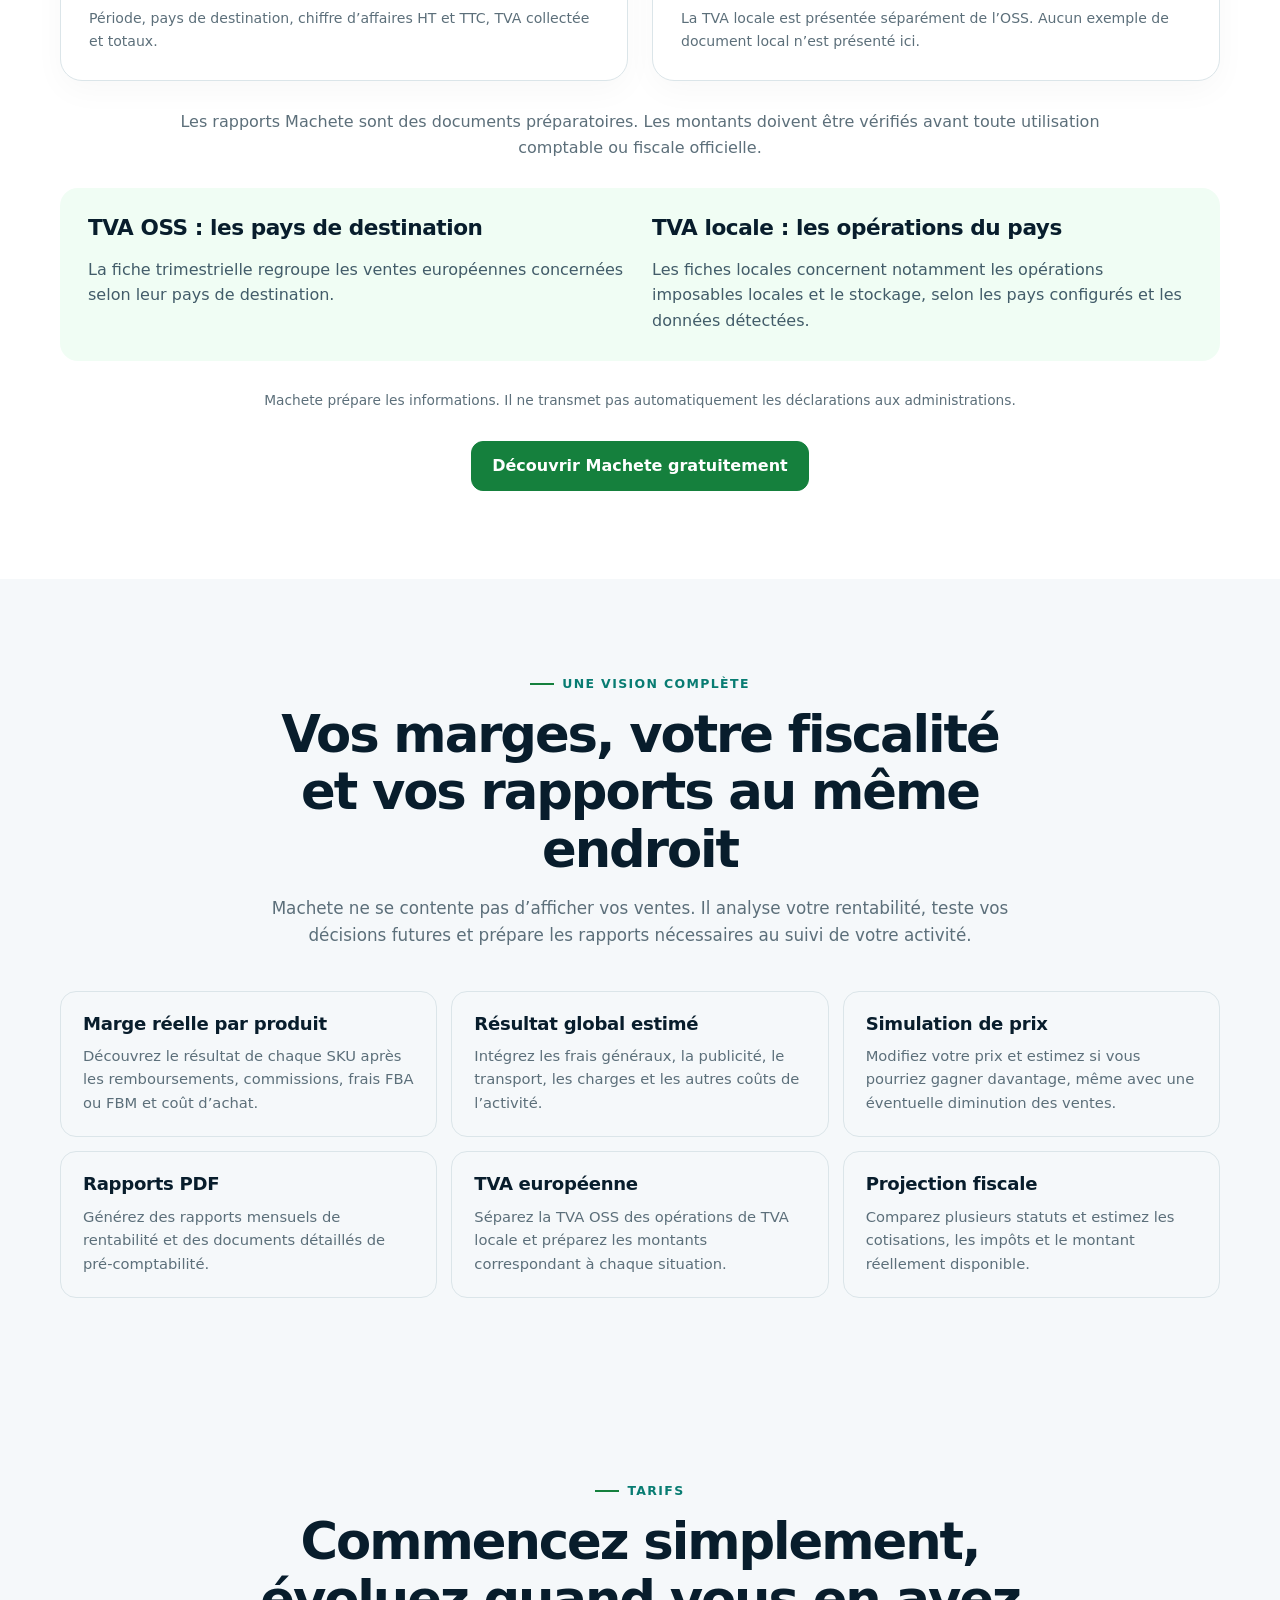
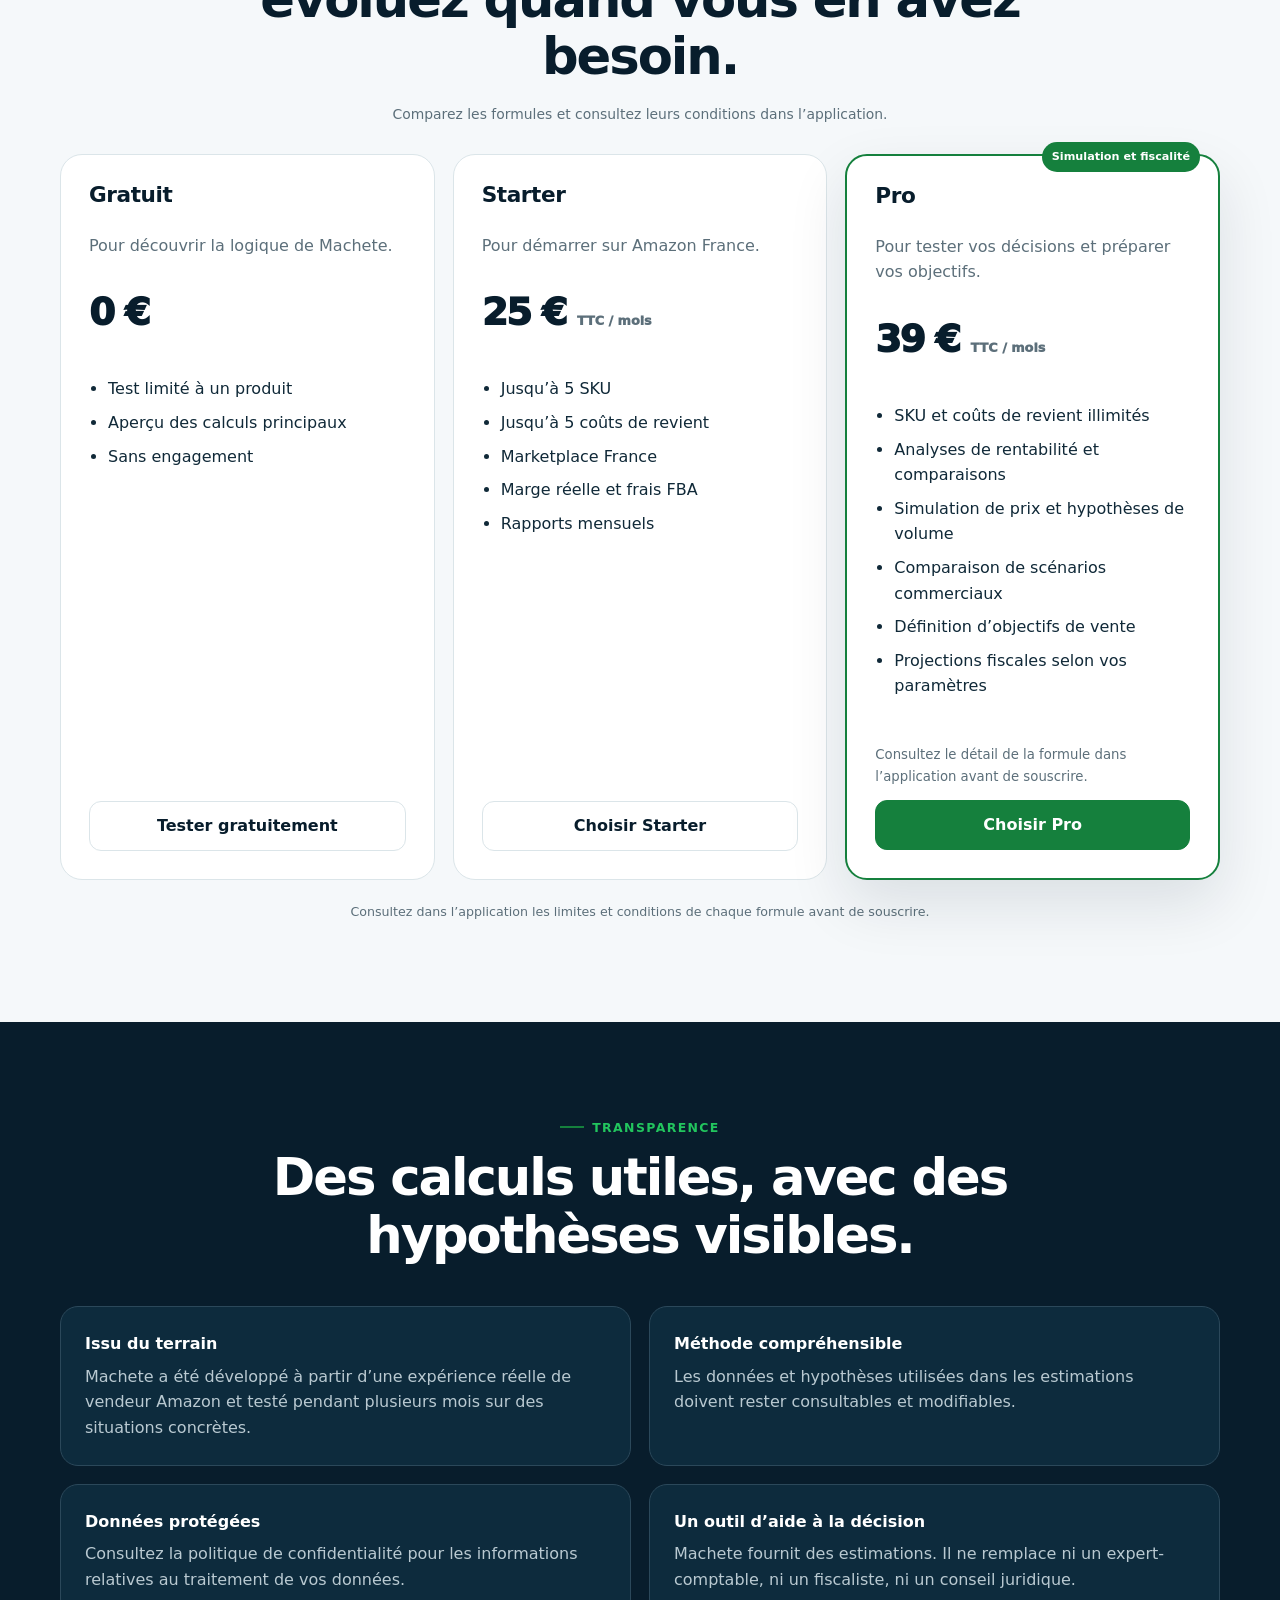
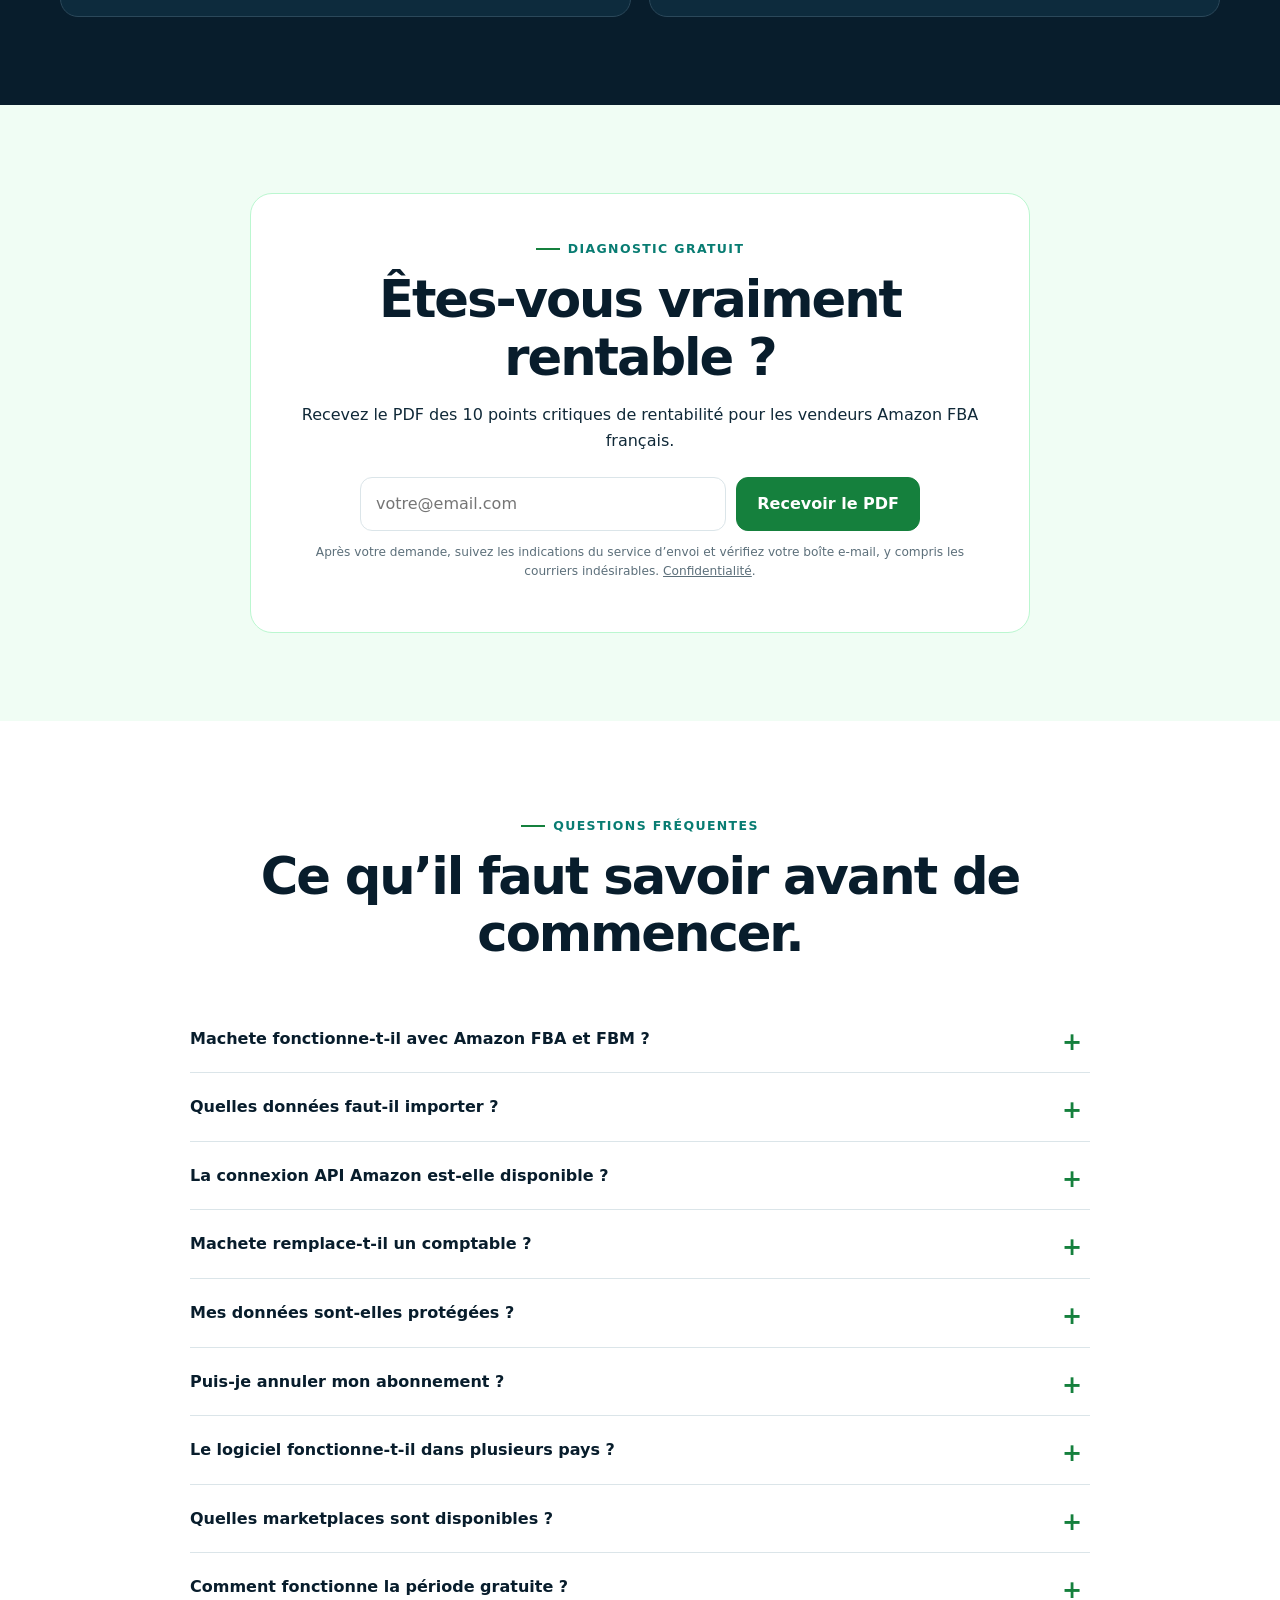
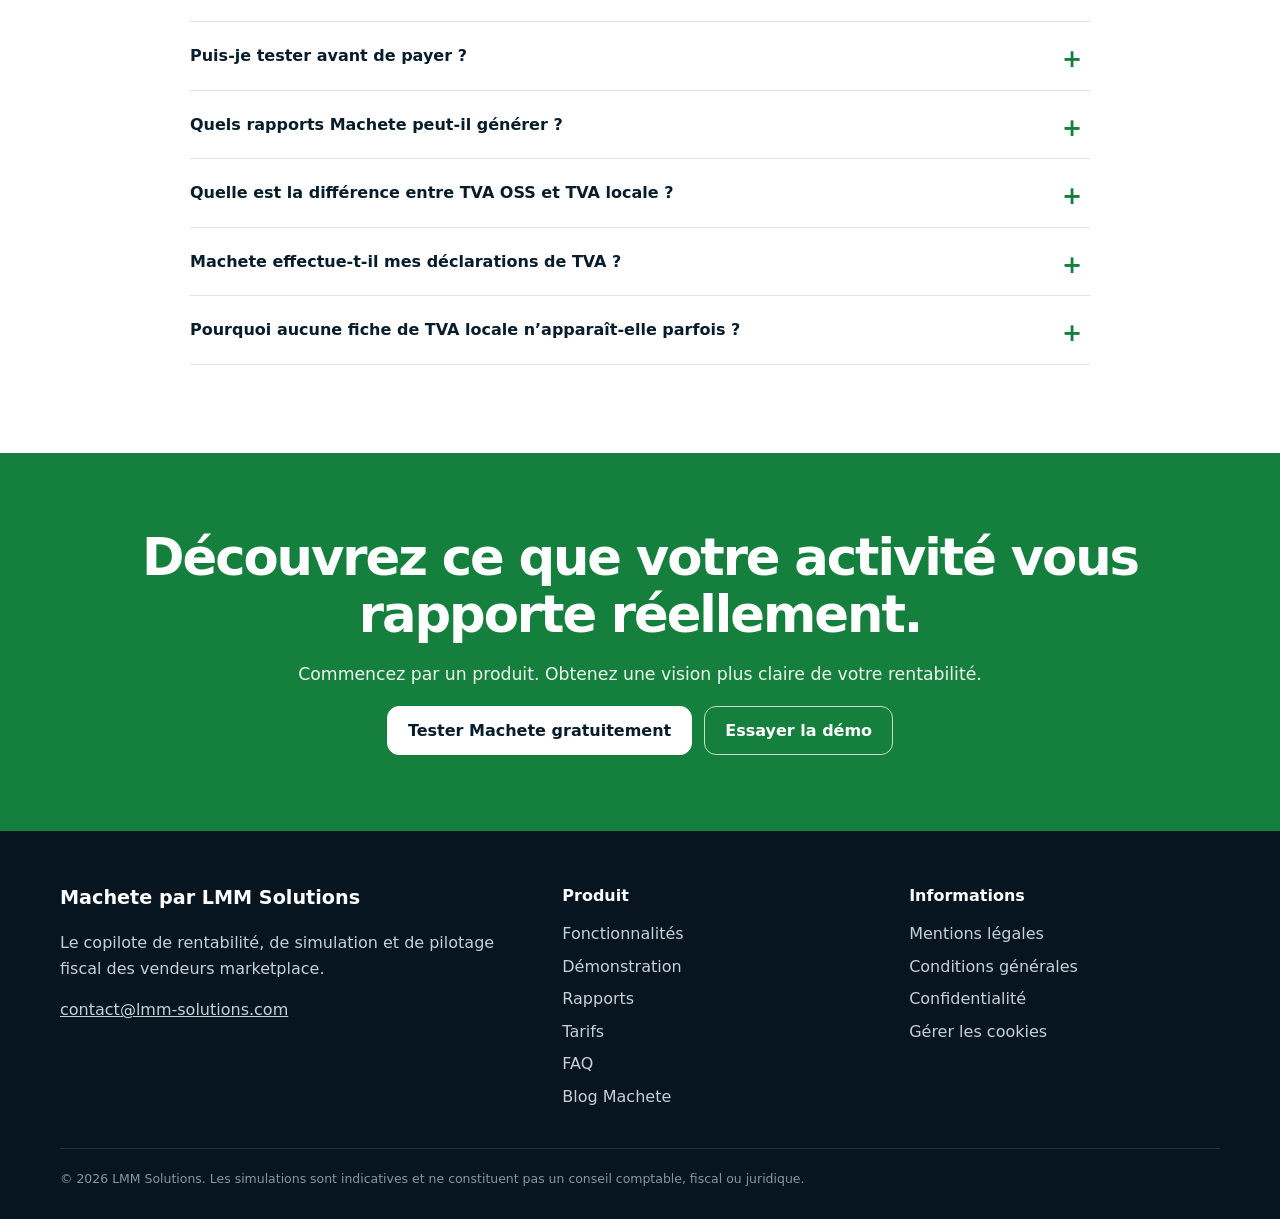
==== commit bae9acbb: "Site vitrine : prix TTC, offre de lancement, liens app et pages légales LMM SOLUTIONS - Tarifs Start" ====
--- a/index.html
+++ b/index.html
@@ -89,6 +89,9 @@
     .hero-preview{aspect-ratio:16/10}
     .hero-preview img{width:100%;height:100%;max-height:none;object-fit:cover;object-position:top}
     .plan-note{font-size:.83rem;color:var(--muted)}
+    .final .button.ghost{background:transparent;color:white;border-color:rgba(255,255,255,.75)}.final .actions{justify-content:center;margin:14px 0 0}.final .actions .button{margin-top:0}.demo-cta{justify-content:center;margin:32px 0 0}
+    /* OFFRE DE LANCEMENT — pour retirer l'offre : supprimer cette ligne et le bloc <div class="launch-banner"> en haut du <body>. */
+    .launch-banner{background:var(--navy);color:white;text-align:center;font-size:.9rem;font-weight:750;padding:10px 16px}.launch-banner a{color:var(--teal-2);text-decoration:none}.launch-banner a:hover{text-decoration:underline}.launch-banner span{white-space:nowrap}
   </style>
   <script type="application/ld+json">
 {
@@ -155,13 +158,15 @@
 </head>
 <body>
   <a class="skip" href="#contenu">Aller au contenu</a>
+  <!-- OFFRE DE LANCEMENT — bloc à supprimer (avec la règle CSS .launch-banner) quand l'offre prend fin. -->
+  <div class="launch-banner"><a data-app-link="signup" href="https://app.lmm-solutions.com/login#inscription">Offre de lancement : 2 mois de Pro offerts aux 50 premiers inscrits. <span>Créer mon compte →</span></a></div>
   <header>
     <div class="container nav">
       <a class="brand" href="#accueil" aria-label="Machete, accueil"><img src="assets/logo.svg" alt="Machete" width="145" height="40" style="object-fit:contain"></a>
       <button class="menu-button" type="button" aria-expanded="false" aria-controls="navigation">Menu</button>
       <nav id="navigation" class="nav-links" aria-label="Navigation principale">
-        <a href="#fonctions">Fonctionnalités</a><a href="#demo">Démonstration</a><a href="#rapports">Rapports</a><a href="#tarifs">Tarifs</a><a href="#faq">FAQ</a><a data-app-link href="https://app.lmm-solutions.com/login">Se connecter</a>
-        <a class="button small" data-app-link href="https://app.lmm-solutions.com/login">Tester gratuitement</a>
+        <a href="#fonctions">Fonctionnalités</a><a href="#demo">Démonstration</a><a href="#rapports">Rapports</a><a href="#tarifs">Tarifs</a><a href="#faq">FAQ</a><a data-app-link="login" href="https://app.lmm-solutions.com/login">Se connecter</a>
+        <a class="button small" data-app-link="signup" href="https://app.lmm-solutions.com/login#inscription">Tester gratuitement</a>
       </nav>
     </div>
   </header>
@@ -174,7 +179,7 @@
           <span class="eyebrow">Rentabilité marketplace</span>
           <h1>Savez-vous vraiment <span>combien vous gagnez</span> sur Amazon&nbsp;?</h1>
           <p class="lead">Machete transforme vos rapports Amazon en analyses de rentabilité, simulations de prix, projections fiscales et documents préparatoires de TVA.</p>
-          <div class="actions"><a class="button teal" data-app-link href="https://app.lmm-solutions.com/login">Tester gratuitement</a><a class="button secondary" href="#demo">Voir la démonstration</a></div>
+          <div class="actions"><a class="button teal" data-app-link="signup" href="https://app.lmm-solutions.com/login#inscription">Tester gratuitement</a><a class="button secondary" data-app-link="demo" href="https://app.lmm-solutions.com/demo">Essayer la démo</a></div>
           <p class="trial-note">Test gratuit sur un produit · Sans engagement</p><p class="hero-capabilities">Rentabilité par produit · Simulations de prix · Fiscalité · Rapports PDF · TVA OSS et locale</p><p class="microcopy">Import de fichiers compatibles. Connexion directe Amazon en développement.</p>
         </div>
         <div>
@@ -217,16 +222,16 @@
         <article id="panel-objectif" class="demo-panel" role="tabpanel" aria-labelledby="tab-objectif" hidden><h3>Objectifs et simulation fiscale</h3><p>Capture réelle de Machete. Seuls les noms des produits sont floutés ; les résultats dépendent des données et paramètres du compte.</p><button class="capture-button" type="button" data-capture="assets/objectifs-floute.webp" aria-label="Agrandir : Objectifs et simulation fiscale"><img src="assets/objectifs-floute.webp" width="1601" height="2044" decoding="async" loading="lazy" alt="Capture réelle des objectifs Machete ; noms des produits floutés"></button><p class="microcopy">Cliquez pour agrandir et lire les détails.</p></article></div>
       </div>
 <div class="video-gallery"><article class="video-card"><h3>Présentation de Machete</h3><video controls playsinline preload="none" poster="assets/dashboard.webp" aria-label="Présentation de Machete"><source src="assets/presentation.mp4" type="video/mp4">Votre navigateur ne prend pas en charge la vidéo.</video><p><a href="assets/presentation.mp4" target="_blank" rel="noopener">Ouvrir la vidéo directement</a></p><p class="video-error" hidden>La vidéo ne peut pas être chargée. Vérifiez que le dossier assets accompagne le fichier HTML, puis utilisez le lien ci-dessus.</p><details class="video-summary"><summary>Résumé textuel : Présentation générale</summary><p>Machete rassemble les données de vente et les coûts pour lire une rentabilité estimée, puis explorer des scénarios de prix et des objectifs. Les projections dépendent des données importées et des hypothèses renseignées.</p></details></article></div><div class="video-tabs demo-tabs" role="tablist" aria-label="Vidéos spécialisées"><button class="demo-tab" id="video-tab-1" role="tab" aria-selected="true" aria-controls="video-panel-1">Suivi quotidien</button><button class="demo-tab" id="video-tab-2" role="tab" aria-selected="false" aria-controls="video-panel-2">Simulation de prix</button><button class="demo-tab" id="video-tab-3" role="tab" aria-selected="false" aria-controls="video-panel-3">Objectifs et fiscalité</button></div><div id="video-panel-1" role="tabpanel" aria-labelledby="video-tab-1"><article class="video-card"><h3>Suivi quotidien</h3><video controls playsinline preload="none" poster="assets/dashboard.webp" aria-label="Suivi quotidien"><source src="assets/suivi.mp4" type="video/mp4">Votre navigateur ne prend pas en charge la vidéo.</video><p><a href="assets/suivi.mp4" target="_blank" rel="noopener">Ouvrir la vidéo directement</a></p><p class="video-error" hidden>La vidéo ne peut pas être chargée. Vérifiez que le dossier assets accompagne le fichier HTML, puis utilisez le lien ci-dessus.</p><details class="video-summary"><summary>Résumé textuel : Suivi quotidien</summary><p>Consultez les ventes et les frais, complétez vos coûts et examinez le résultat estimé par produit. Un résultat incomplet doit être rapproché des données manquantes avant toute décision.</p></details></article></div><div id="video-panel-2" role="tabpanel" aria-labelledby="video-tab-2" hidden><article class="video-card"><h3>Simulation de prix</h3><video controls playsinline preload="none" poster="assets/performance-floute.webp" aria-label="Simulation de prix"><source src="assets/simulation.mp4" type="video/mp4">Votre navigateur ne prend pas en charge la vidéo.</video><p><a href="assets/simulation.mp4" target="_blank" rel="noopener">Ouvrir la vidéo directement</a></p><p class="video-error" hidden>La vidéo ne peut pas être chargée. Vérifiez que le dossier assets accompagne le fichier HTML, puis utilisez le lien ci-dessus.</p><details class="video-summary"><summary>Résumé textuel : Simulation de prix</summary><p>Comparez un prix de référence et un nouveau prix avec une hypothèse de volume. Les ventes projetées ne constituent pas une prévision garantie.</p></details></article></div><div id="video-panel-3" role="tabpanel" aria-labelledby="video-tab-3" hidden><article class="video-card"><h3>Objectifs et fiscalité</h3><video controls playsinline preload="none" poster="assets/objectifs-floute.webp" aria-label="Objectifs et fiscalité"><source src="assets/objectifs.mp4" type="video/mp4">Votre navigateur ne prend pas en charge la vidéo.</video><p><a href="assets/objectifs.mp4" target="_blank" rel="noopener">Ouvrir la vidéo directement</a></p><p class="video-error" hidden>La vidéo ne peut pas être chargée. Vérifiez que le dossier assets accompagne le fichier HTML, puis utilisez le lien ci-dessus.</p><details class="video-summary"><summary>Résumé textuel : Objectifs et fiscalité</summary><p>Définissez un objectif et comparez des hypothèses d’activité. Les estimations fiscales sont indicatives et doivent être vérifiées avec un professionnel.</p></details></article></div>
-
+<div class="actions demo-cta"><a class="button teal" data-app-link="demo" href="https://app.lmm-solutions.com/demo">Essayer la démo</a></div>
     </div></section>
 
-    <section id="rapports"><div class="container"><div class="section-head"><span class="eyebrow">Des données aux documents</span><h2>Des rapports complets, prêts à être exploités</h2><p>Machete transforme vos données Amazon en rapports clairs pour suivre votre rentabilité, préparer votre comptabilité et organiser vos obligations de TVA.</p></div><div class="reports-grid"><article class="report-card"><div class="report-copy"><span class="report-label">PDF · Exemple réel</span><h3>Rapport mensuel de rentabilité</h3><p>Retrouvez vos ventes, remboursements, frais Amazon, coûts, marges, résultats par produit et alertes dans un rapport PDF détaillé.</p></div><button type="button" class="report-preview" data-report="assets/rapport-rentabilite-apercu.webp" aria-label="Agrandir l’aperçu : Rapport mensuel de rentabilité"><img src="assets/rapport-rentabilite-apercu.webp" width="1400" height="1980" loading="lazy" decoding="async" alt="Rapport mensuel de rentabilité — Résumé du mois · page 2 sur 9. Aperçu du document réel sans identifiant d’entreprise."><span>Agrandir l’aperçu ↗</span></button><p class="report-caption">Résumé du mois · page 2 sur 9</p><p class="report-detail">Ventes, unités, remboursements, frais, marge estimée et comparaison avec le mois précédent.</p></article><article class="report-card"><div class="report-copy"><span class="report-label">PDF · Exemple réel</span><h3>Rapport de pré-comptabilité</h3><p>Regroupez les chiffres, frais, cotisations estimées et transactions nécessaires pour préparer les échanges avec votre comptable.</p></div><button type="button" class="report-preview" data-report="assets/rapport-precomptabilite-apercu.webp" aria-label="Agrandir l’aperçu : Rapport de pré-comptabilité"><img src="assets/rapport-precomptabilite-apercu.webp" width="1400" height="1980" loading="lazy" decoding="async" alt="Rapport de pré-comptabilité — Coûts et frais Amazon · page 3 sur 22. Aperçu du document réel sans identifiant d’entreprise."><span>Agrandir l’aperçu ↗</span></button><p class="report-caption">Coûts et frais Amazon · page 3 sur 22</p><p class="report-detail">Un rapport comptable Amazon préparatoire, avec synthèse et détail des transactions ; ce n’est pas une comptabilité officielle validée.</p></article><article class="report-card"><div class="report-copy"><span class="report-label">PDF · Exemple réel</span><h3>Fiche de TVA OSS</h3><p>Préparez votre déclaration trimestrielle OSS grâce à une synthèse des ventes concernées, réparties par pays de destination.</p></div><button type="button" class="report-preview" data-report="assets/rapport-oss-apercu.webp" aria-label="Agrandir l’aperçu : Fiche de TVA OSS"><img src="assets/rapport-oss-apercu.webp" width="1400" height="1980" loading="lazy" decoding="async" alt="Fiche de TVA OSS — Fiche trimestrielle · page 1 sur 1. Aperçu du document réel sans identifiant d’entreprise."><span>Agrandir l’aperçu ↗</span></button><p class="report-caption">Fiche trimestrielle · page 1 sur 1</p><p class="report-detail">Période, pays de destination, chiffre d’affaires HT et TTC, TVA collectée et totaux.</p></article><article class="report-card report-local"><div class="report-copy"><span class="report-label">Selon l’activité détectée</span><h3>Fiche de TVA locale</h3><p>Préparez les informations nécessaires aux déclarations locales pour les pays concernés par votre stockage ou vos opérations locales.</p></div><div class="local-explanation"><span class="local-mark" aria-hidden="true">TVA</span><h4>Un pays configuré.<br>Des opérations locales détectées.</h4><p>Bases HT · Taux applicables · TVA collectée estimée</p><p class="local-condition">Rapport généré lorsqu’une activité locale est détectée dans un pays configuré.</p></div><p class="report-detail">La TVA locale est présentée séparément de l’OSS. Aucun exemple de document local n’est présenté ici.</p></article></div><p class="report-disclaimer">Les rapports Machete sont des documents préparatoires. Les montants doivent être vérifiés avant toute utilisation comptable ou fiscale officielle.</p><div class="vat-explanation"><div><h3>TVA OSS : les pays de destination</h3><p>La fiche trimestrielle regroupe les ventes européennes concernées selon leur pays de destination.</p></div><div><h3>TVA locale : les opérations du pays</h3><p>Les fiches locales concernent notamment les opérations imposables locales et le stockage, selon les pays configurés et les données détectées.</p></div></div><p class="microcopy report-disclaimer">Machete prépare les informations. Il ne transmet pas automatiquement les déclarations aux administrations.</p><div class="actions report-actions"><a class="button teal" data-app-link href="https://app.lmm-solutions.com/login">Découvrir Machete gratuitement</a></div></div></section>
+    <section id="rapports"><div class="container"><div class="section-head"><span class="eyebrow">Des données aux documents</span><h2>Des rapports complets, prêts à être exploités</h2><p>Machete transforme vos données Amazon en rapports clairs pour suivre votre rentabilité, préparer votre comptabilité et organiser vos obligations de TVA.</p></div><div class="reports-grid"><article class="report-card"><div class="report-copy"><span class="report-label">PDF · Exemple réel</span><h3>Rapport mensuel de rentabilité</h3><p>Retrouvez vos ventes, remboursements, frais Amazon, coûts, marges, résultats par produit et alertes dans un rapport PDF détaillé.</p></div><button type="button" class="report-preview" data-report="assets/rapport-rentabilite-apercu.webp" aria-label="Agrandir l’aperçu : Rapport mensuel de rentabilité"><img src="assets/rapport-rentabilite-apercu.webp" width="1400" height="1980" loading="lazy" decoding="async" alt="Rapport mensuel de rentabilité — Résumé du mois · page 2 sur 9. Aperçu du document réel sans identifiant d’entreprise."><span>Agrandir l’aperçu ↗</span></button><p class="report-caption">Résumé du mois · page 2 sur 9</p><p class="report-detail">Ventes, unités, remboursements, frais, marge estimée et comparaison avec le mois précédent.</p></article><article class="report-card"><div class="report-copy"><span class="report-label">PDF · Exemple réel</span><h3>Rapport de pré-comptabilité</h3><p>Regroupez les chiffres, frais, cotisations estimées et transactions nécessaires pour préparer les échanges avec votre comptable.</p></div><button type="button" class="report-preview" data-report="assets/rapport-precomptabilite-apercu.webp" aria-label="Agrandir l’aperçu : Rapport de pré-comptabilité"><img src="assets/rapport-precomptabilite-apercu.webp" width="1400" height="1980" loading="lazy" decoding="async" alt="Rapport de pré-comptabilité — Coûts et frais Amazon · page 3 sur 22. Aperçu du document réel sans identifiant d’entreprise."><span>Agrandir l’aperçu ↗</span></button><p class="report-caption">Coûts et frais Amazon · page 3 sur 22</p><p class="report-detail">Un rapport comptable Amazon préparatoire, avec synthèse et détail des transactions ; ce n’est pas une comptabilité officielle validée.</p></article><article class="report-card"><div class="report-copy"><span class="report-label">PDF · Exemple réel</span><h3>Fiche de TVA OSS</h3><p>Préparez votre déclaration trimestrielle OSS grâce à une synthèse des ventes concernées, réparties par pays de destination.</p></div><button type="button" class="report-preview" data-report="assets/rapport-oss-apercu.webp" aria-label="Agrandir l’aperçu : Fiche de TVA OSS"><img src="assets/rapport-oss-apercu.webp" width="1400" height="1980" loading="lazy" decoding="async" alt="Fiche de TVA OSS — Fiche trimestrielle · page 1 sur 1. Aperçu du document réel sans identifiant d’entreprise."><span>Agrandir l’aperçu ↗</span></button><p class="report-caption">Fiche trimestrielle · page 1 sur 1</p><p class="report-detail">Période, pays de destination, chiffre d’affaires HT et TTC, TVA collectée et totaux.</p></article><article class="report-card report-local"><div class="report-copy"><span class="report-label">Selon l’activité détectée</span><h3>Fiche de TVA locale</h3><p>Préparez les informations nécessaires aux déclarations locales pour les pays concernés par votre stockage ou vos opérations locales.</p></div><div class="local-explanation"><span class="local-mark" aria-hidden="true">TVA</span><h4>Un pays configuré.<br>Des opérations locales détectées.</h4><p>Bases HT · Taux applicables · TVA collectée estimée</p><p class="local-condition">Rapport généré lorsqu’une activité locale est détectée dans un pays configuré.</p></div><p class="report-detail">La TVA locale est présentée séparément de l’OSS. Aucun exemple de document local n’est présenté ici.</p></article></div><p class="report-disclaimer">Les rapports Machete sont des documents préparatoires. Les montants doivent être vérifiés avant toute utilisation comptable ou fiscale officielle.</p><div class="vat-explanation"><div><h3>TVA OSS : les pays de destination</h3><p>La fiche trimestrielle regroupe les ventes européennes concernées selon leur pays de destination.</p></div><div><h3>TVA locale : les opérations du pays</h3><p>Les fiches locales concernent notamment les opérations imposables locales et le stockage, selon les pays configurés et les données détectées.</p></div></div><p class="microcopy report-disclaimer">Machete prépare les informations. Il ne transmet pas automatiquement les déclarations aux administrations.</p><div class="actions report-actions"><a class="button teal" data-app-link="signup" href="https://app.lmm-solutions.com/login#inscription">Découvrir Machete gratuitement</a></div></div></section>
 <section class="soft"><div class="container"><div class="section-head"><span class="eyebrow">Une vision complète</span><h2>Vos marges, votre fiscalité et vos rapports au même endroit</h2><p>Machete ne se contente pas d’afficher vos ventes. Il analyse votre rentabilité, teste vos décisions futures et prépare les rapports nécessaires au suivi de votre activité.</p></div><div class="benefits"><article class="benefit"><h3>Marge réelle par produit</h3><p>Découvrez le résultat de chaque SKU après les remboursements, commissions, frais FBA ou FBM et coût d’achat.</p></article><article class="benefit"><h3>Résultat global estimé</h3><p>Intégrez les frais généraux, la publicité, le transport, les charges et les autres coûts de l’activité.</p></article><article class="benefit"><h3>Simulation de prix</h3><p>Modifiez votre prix et estimez si vous pourriez gagner davantage, même avec une éventuelle diminution des ventes.</p></article><article class="benefit"><h3>Rapports PDF</h3><p>Générez des rapports mensuels de rentabilité et des documents détaillés de pré-comptabilité.</p></article><article class="benefit"><h3>TVA européenne</h3><p>Séparez la TVA OSS des opérations de TVA locale et préparez les montants correspondant à chaque situation.</p></article><article class="benefit"><h3>Projection fiscale</h3><p>Comparez plusieurs statuts et estimez les cotisations, les impôts et le montant réellement disponible.</p></article></div></div></section>
     <!-- 7. TARIFS CENTRALISÉS DANS LE SCRIPT EN BAS DE PAGE -->
     <section id="tarifs" class="soft"><div class="container"><div class="section-head"><span class="eyebrow">Tarifs</span><h2>Commencez simplement, évoluez quand vous en avez besoin.</h2></div><p class="pricing-note">Comparez les formules et consultez leurs conditions dans l’application.</p><div class="prices">
-      <article class="price"><h3>Gratuit</h3><p>Pour découvrir la logique de Machete.</p><div class="amount"><span data-price="free">0 €</span></div><ul><li>Test limité à un produit</li><li>Aperçu des calculs principaux</li><li>Sans engagement</li></ul><a class="button secondary" data-app-link href="https://app.lmm-solutions.com/login">Tester gratuitement</a></article>
-      <article class="price"><h3>Starter</h3><p>Pour démarrer sur Amazon France.</p><div class="amount"><span data-price="starter">25 €</span> <small>HT / mois</small></div><ul><li>Jusqu’à 5 SKU</li><li>Jusqu’à 5 coûts de revient</li><li>Marketplace France</li><li>Marge réelle et frais FBA</li><li>Rapports mensuels</li></ul><a class="button secondary" data-app-link href="https://app.lmm-solutions.com/login">Choisir Starter</a></article>
-      <article class="price featured"><span class="popular">Simulation et fiscalité</span><h3>Pro</h3><p>Pour tester vos décisions et préparer vos objectifs.</p><div class="amount"><span data-price="pro">39 €</span> <small>HT / mois</small></div><ul><li>SKU et coûts de revient illimités</li><li>Analyses de rentabilité et comparaisons</li><li>Simulation de prix et hypothèses de volume</li><li>Comparaison de scénarios commerciaux</li><li>Définition d’objectifs de vente</li><li>Projections fiscales selon vos paramètres</li></ul><p class="plan-note">Consultez le détail de la formule dans l’application avant de souscrire.</p><a class="button teal" data-app-link href="https://app.lmm-solutions.com/login">Choisir Pro</a></article>
+      <article class="price"><h3>Gratuit</h3><p>Pour découvrir la logique de Machete.</p><div class="amount"><span data-price="free">0 €</span></div><ul><li>Test limité à un produit</li><li>Aperçu des calculs principaux</li><li>Sans engagement</li></ul><a class="button secondary" data-app-link="signup" href="https://app.lmm-solutions.com/login#inscription">Tester gratuitement</a></article>
+      <article class="price"><h3>Starter</h3><p>Pour démarrer sur Amazon France.</p><div class="amount"><span data-price="starter">25 €</span> <small>TTC / mois</small></div><ul><li>Jusqu’à 5 SKU</li><li>Jusqu’à 5 coûts de revient</li><li>Marketplace France</li><li>Marge réelle et frais FBA</li><li>Rapports mensuels</li></ul><a class="button secondary" data-app-link="signup" href="https://app.lmm-solutions.com/login#inscription">Choisir Starter</a></article>
+      <article class="price featured"><span class="popular">Simulation et fiscalité</span><h3>Pro</h3><p>Pour tester vos décisions et préparer vos objectifs.</p><div class="amount"><span data-price="pro">39 €</span> <small>TTC / mois</small></div><ul><li>SKU et coûts de revient illimités</li><li>Analyses de rentabilité et comparaisons</li><li>Simulation de prix et hypothèses de volume</li><li>Comparaison de scénarios commerciaux</li><li>Définition d’objectifs de vente</li><li>Projections fiscales selon vos paramètres</li></ul><p class="plan-note">Consultez le détail de la formule dans l’application avant de souscrire.</p><a class="button teal" data-app-link="signup" href="https://app.lmm-solutions.com/login#inscription">Choisir Pro</a></article>
     </div><p class="price-disclaimer">Consultez dans l’application les limites et conditions de chaque formule avant de souscrire.</p></div></section>
 
     <!-- 8. CONFIANCE -->
@@ -250,7 +255,7 @@
 <details><summary>Quels rapports Machete peut-il générer ?</summary><p>Machete peut produire un rapport mensuel de rentabilité, un rapport de pré-comptabilité, une fiche trimestrielle de TVA OSS et, lorsque les opérations le permettent, une fiche de TVA locale par pays concerné.</p></details><details><summary>Quelle est la différence entre TVA OSS et TVA locale ?</summary><p>La fiche OSS regroupe les ventes européennes concernées selon le pays de destination. La TVA locale concerne notamment les opérations réalisées localement ou liées à un stockage dans un pays. Les deux calculs sont présentés séparément.</p></details><details><summary>Machete effectue-t-il mes déclarations de TVA ?</summary><p>Machete prépare les montants et rapports nécessaires au contrôle et à la préparation des déclarations. Il ne transmet pas automatiquement une déclaration officielle à l’administration.</p></details><details><summary>Pourquoi aucune fiche de TVA locale n’apparaît-elle parfois ?</summary><p>Une fiche locale est générée uniquement lorsqu’une opération locale correspondant aux pays configurés est détectée sur la période.</p></details>    </div></div></section>
 
     <!-- 10. APPEL FINAL -->
-    <section class="final"><div class="container"><h2>Découvrez ce que votre activité vous rapporte réellement.</h2><p>Commencez par un produit. Obtenez une vision plus claire de votre rentabilité.</p><a class="button" data-app-link href="https://app.lmm-solutions.com/login">Tester Machete gratuitement</a></div></section>
+    <section class="final"><div class="container"><h2>Découvrez ce que votre activité vous rapporte réellement.</h2><p>Commencez par un produit. Obtenez une vision plus claire de votre rentabilité.</p><div class="actions"><a class="button" data-app-link="signup" href="https://app.lmm-solutions.com/login#inscription">Tester Machete gratuitement</a><a class="button ghost" data-app-link="demo" href="https://app.lmm-solutions.com/demo">Essayer la démo</a></div></div></section>
   </main>
 
   <footer><div class="container"><div class="footer-grid"><div><div class="footer-title">Machete par LMM Solutions</div><p>Le copilote de rentabilité, de simulation et de pilotage fiscal des vendeurs marketplace.</p><a href="mailto:contact@lmm-solutions.com">contact@lmm-solutions.com</a></div><div class="footer-links"><b>Produit</b><a href="#fonctions">Fonctionnalités</a><a href="#demo">Démonstration</a><a href="#rapports">Rapports</a><a href="#tarifs">Tarifs</a><a href="#faq">FAQ</a><a href="https://blog.lmm-solutions.com">Blog Machete</a></div><div class="footer-links"><b>Informations</b><a href="mentions-legales.html">Mentions légales</a><a href="cgv.html">Conditions générales</a><a href="confidentialite.html">Confidentialité</a><button class="link-button" id="openCookies" type="button">Gérer les cookies</button></div></div><div class="footer-bottom">© <span id="year"></span> LMM Solutions. Les simulations sont indicatives et ne constituent pas un conseil comptable, fiscal ou juridique.</div></div></footer>
@@ -274,10 +279,13 @@
     wireImageDialog('[data-report]','reportDialog','reportImage','report');
     /* Réglages commerciaux centralisés : modifier ici plutôt que dans toute la page. */
     const SITE_CONFIG = {
-      appUrl: "https://app.lmm-solutions.com/login",
+      signupUrl: "https://app.lmm-solutions.com/login#inscription",
+      loginUrl: "https://app.lmm-solutions.com/login",
+      demoUrl: "https://app.lmm-solutions.com/demo",
+      /* Montants TTC ; la mention « TTC / mois » est dans le HTML des tarifs. */
       prices: { free: "0 €", starter: "25 €", pro: "39 €" }
     };
-    document.querySelectorAll("[data-app-link]").forEach(link => link.href = SITE_CONFIG.appUrl);
+    document.querySelectorAll("[data-app-link]").forEach(link => { const url = SITE_CONFIG[link.dataset.appLink + "Url"]; if (url) link.href = url; });
     Object.entries(SITE_CONFIG.prices).forEach(([key,value]) => document.querySelectorAll(`[data-price="${key}"]`).forEach(el => el.textContent = value));
     document.getElementById("year").textContent = new Date().getFullYear();
 
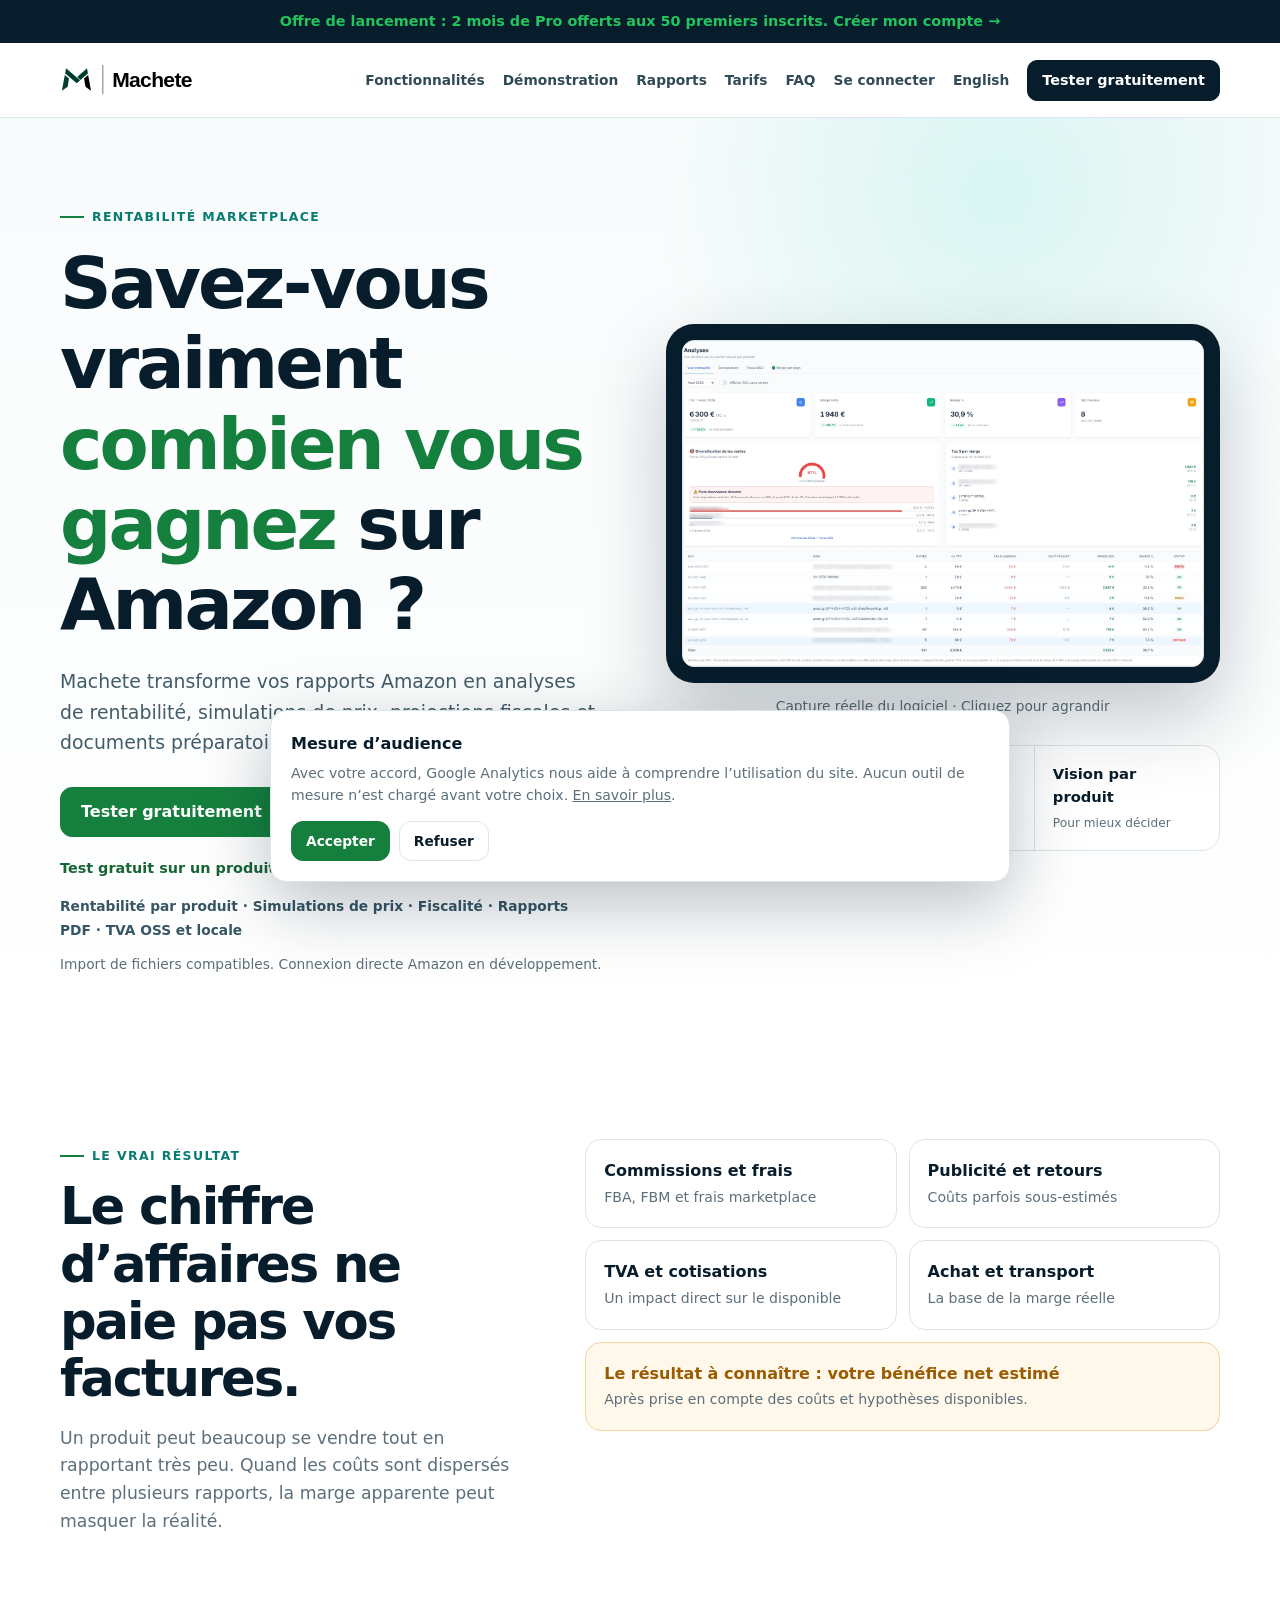
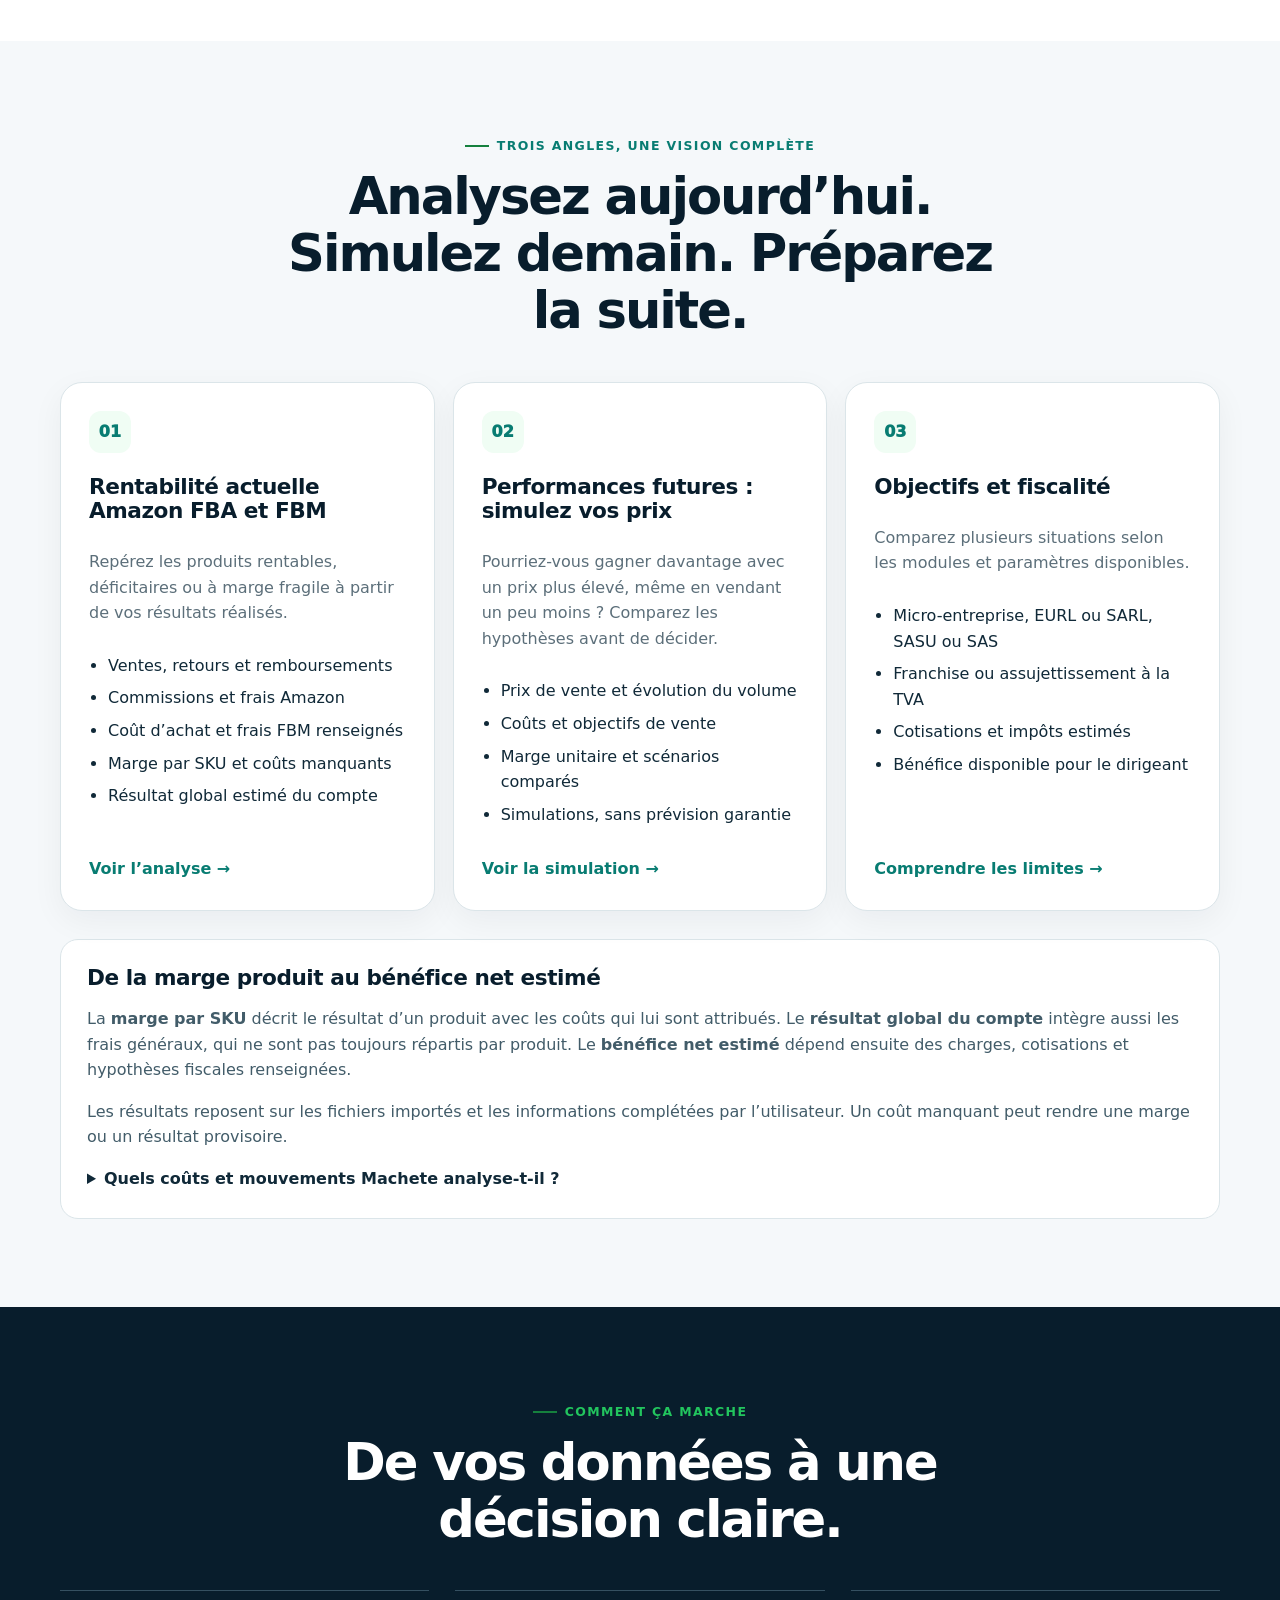
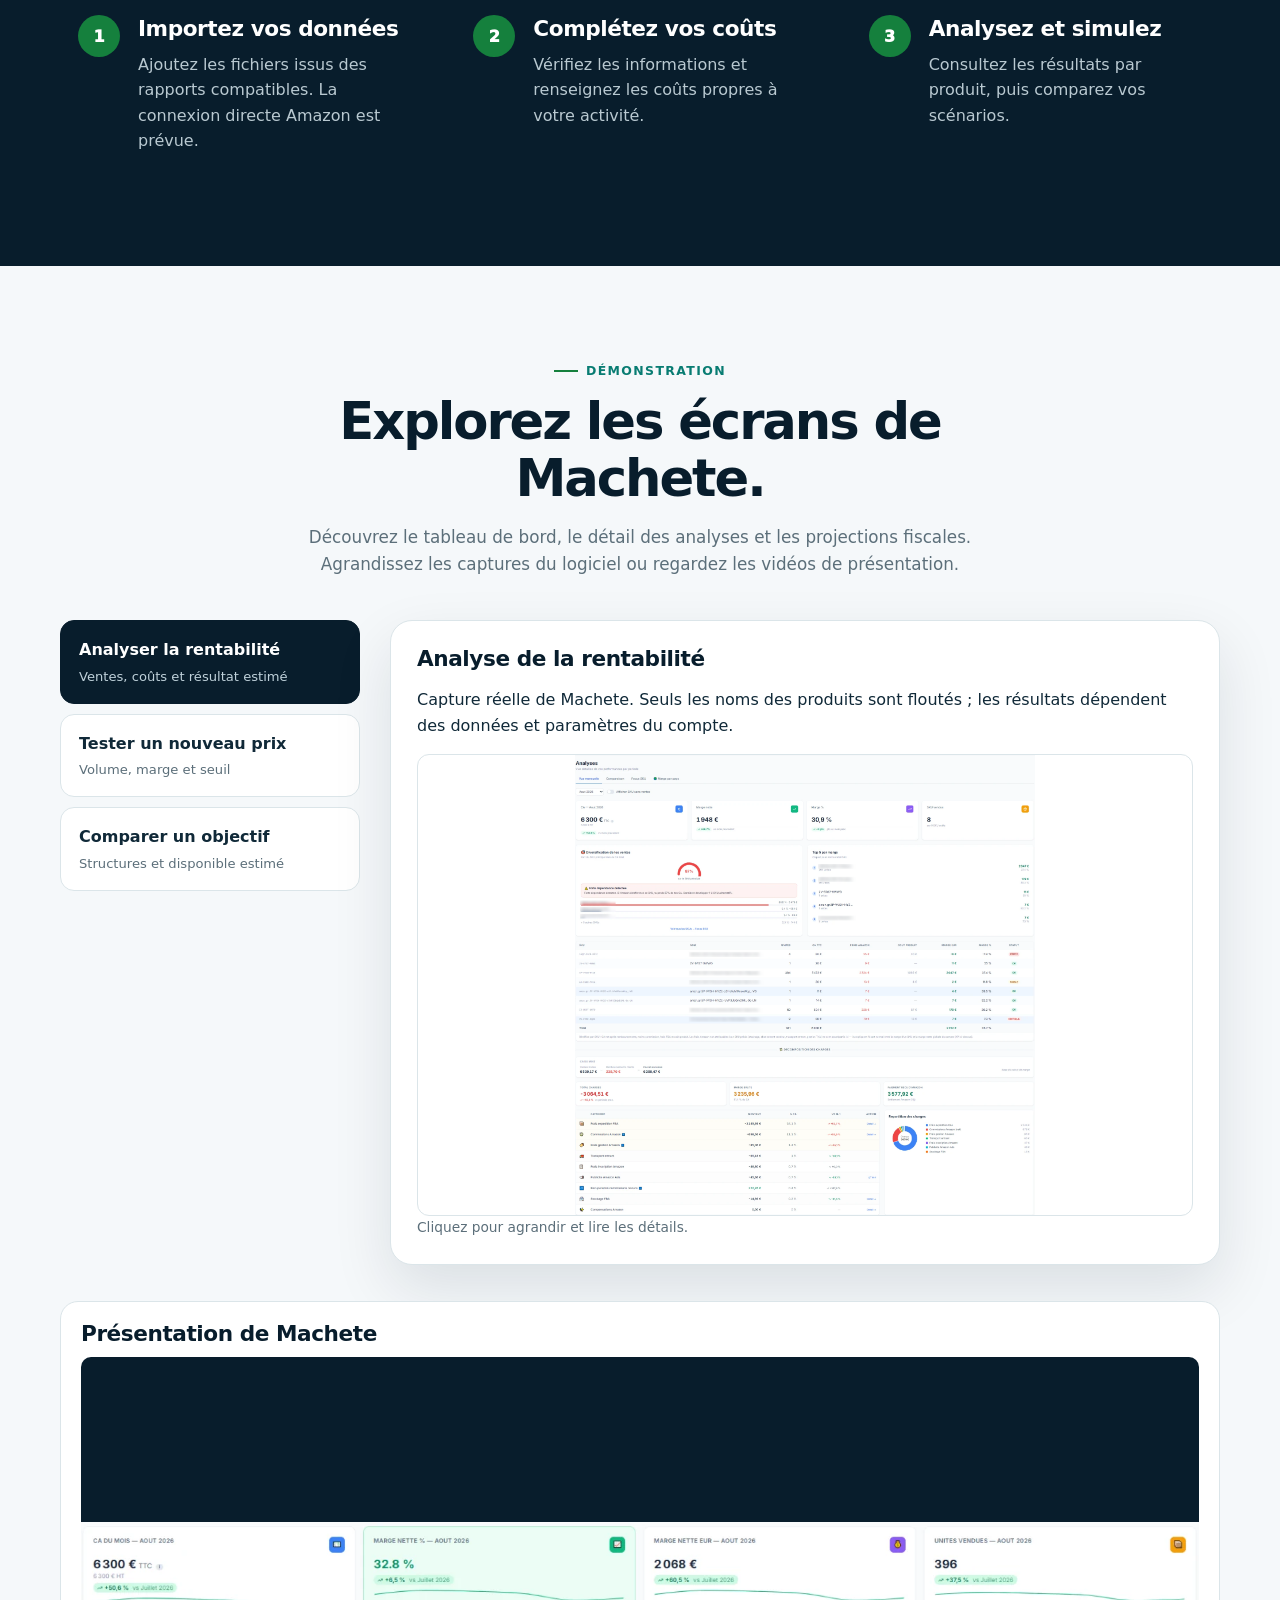
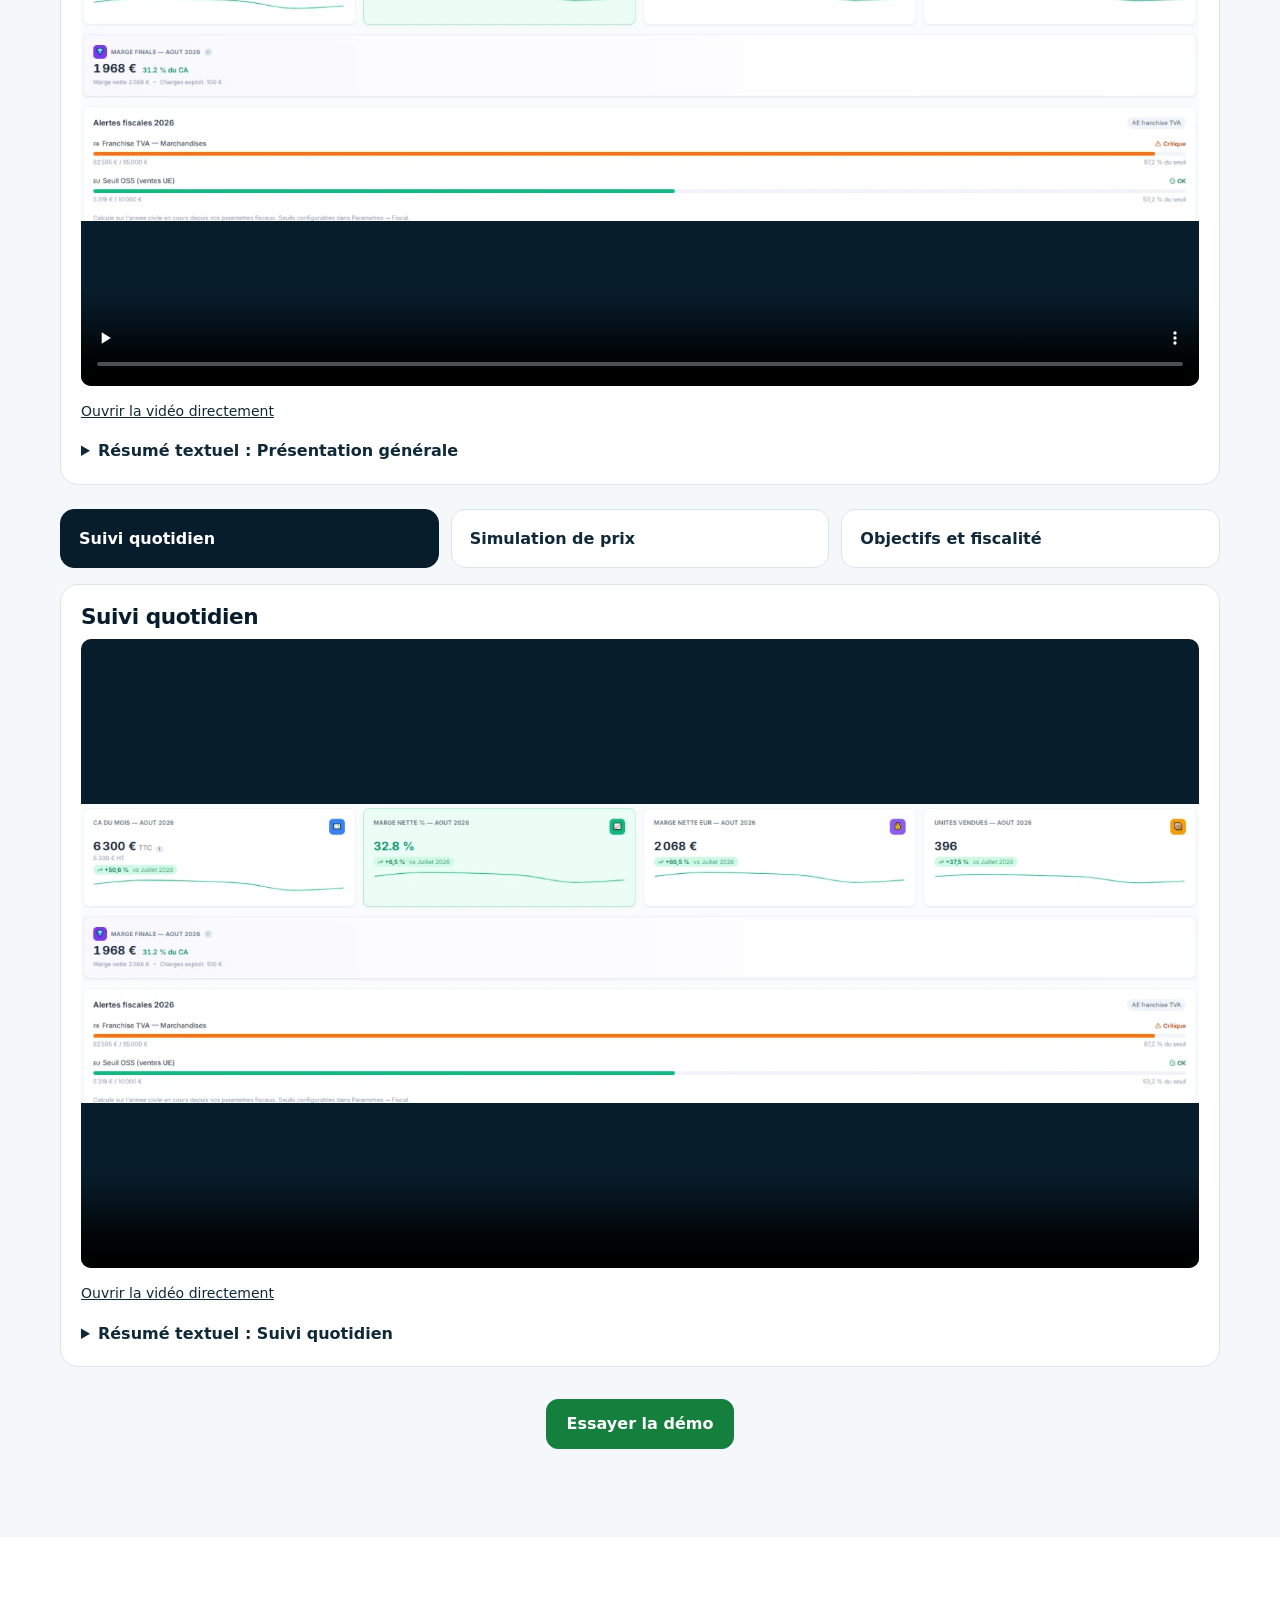
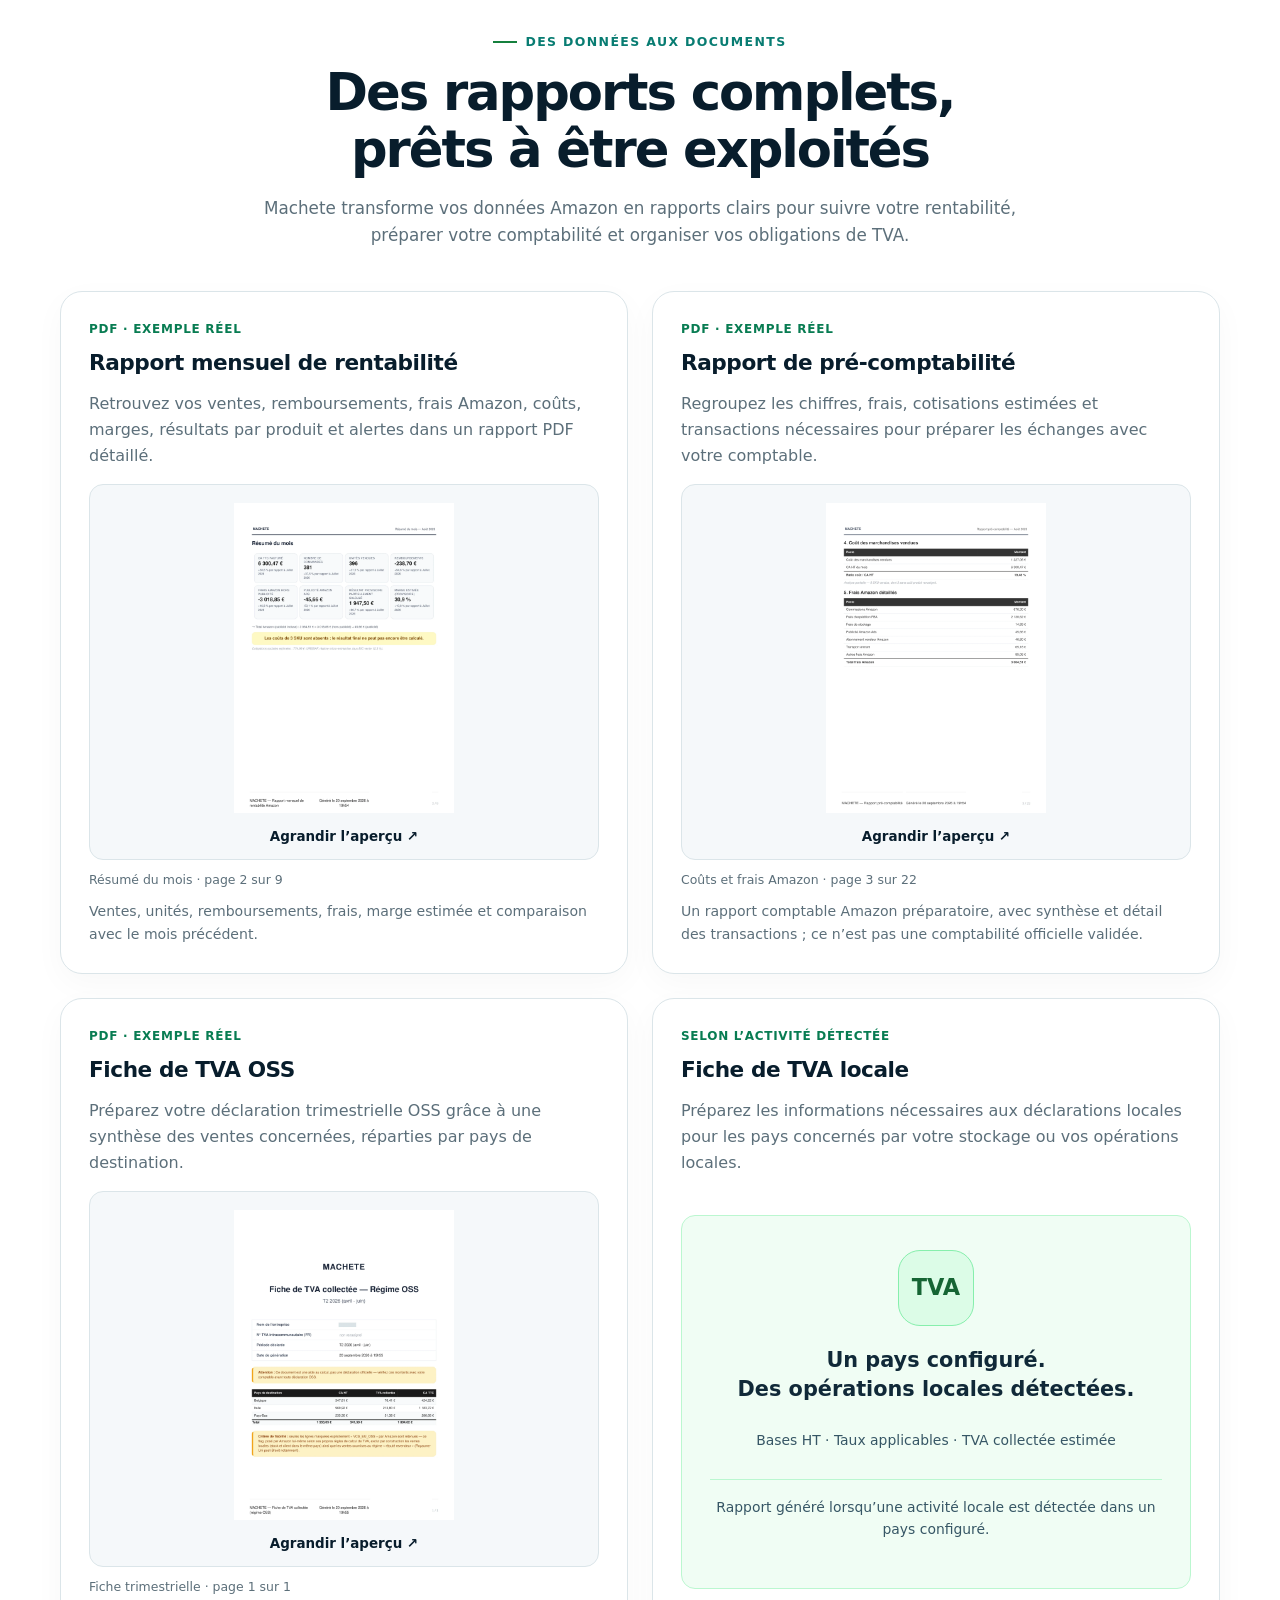
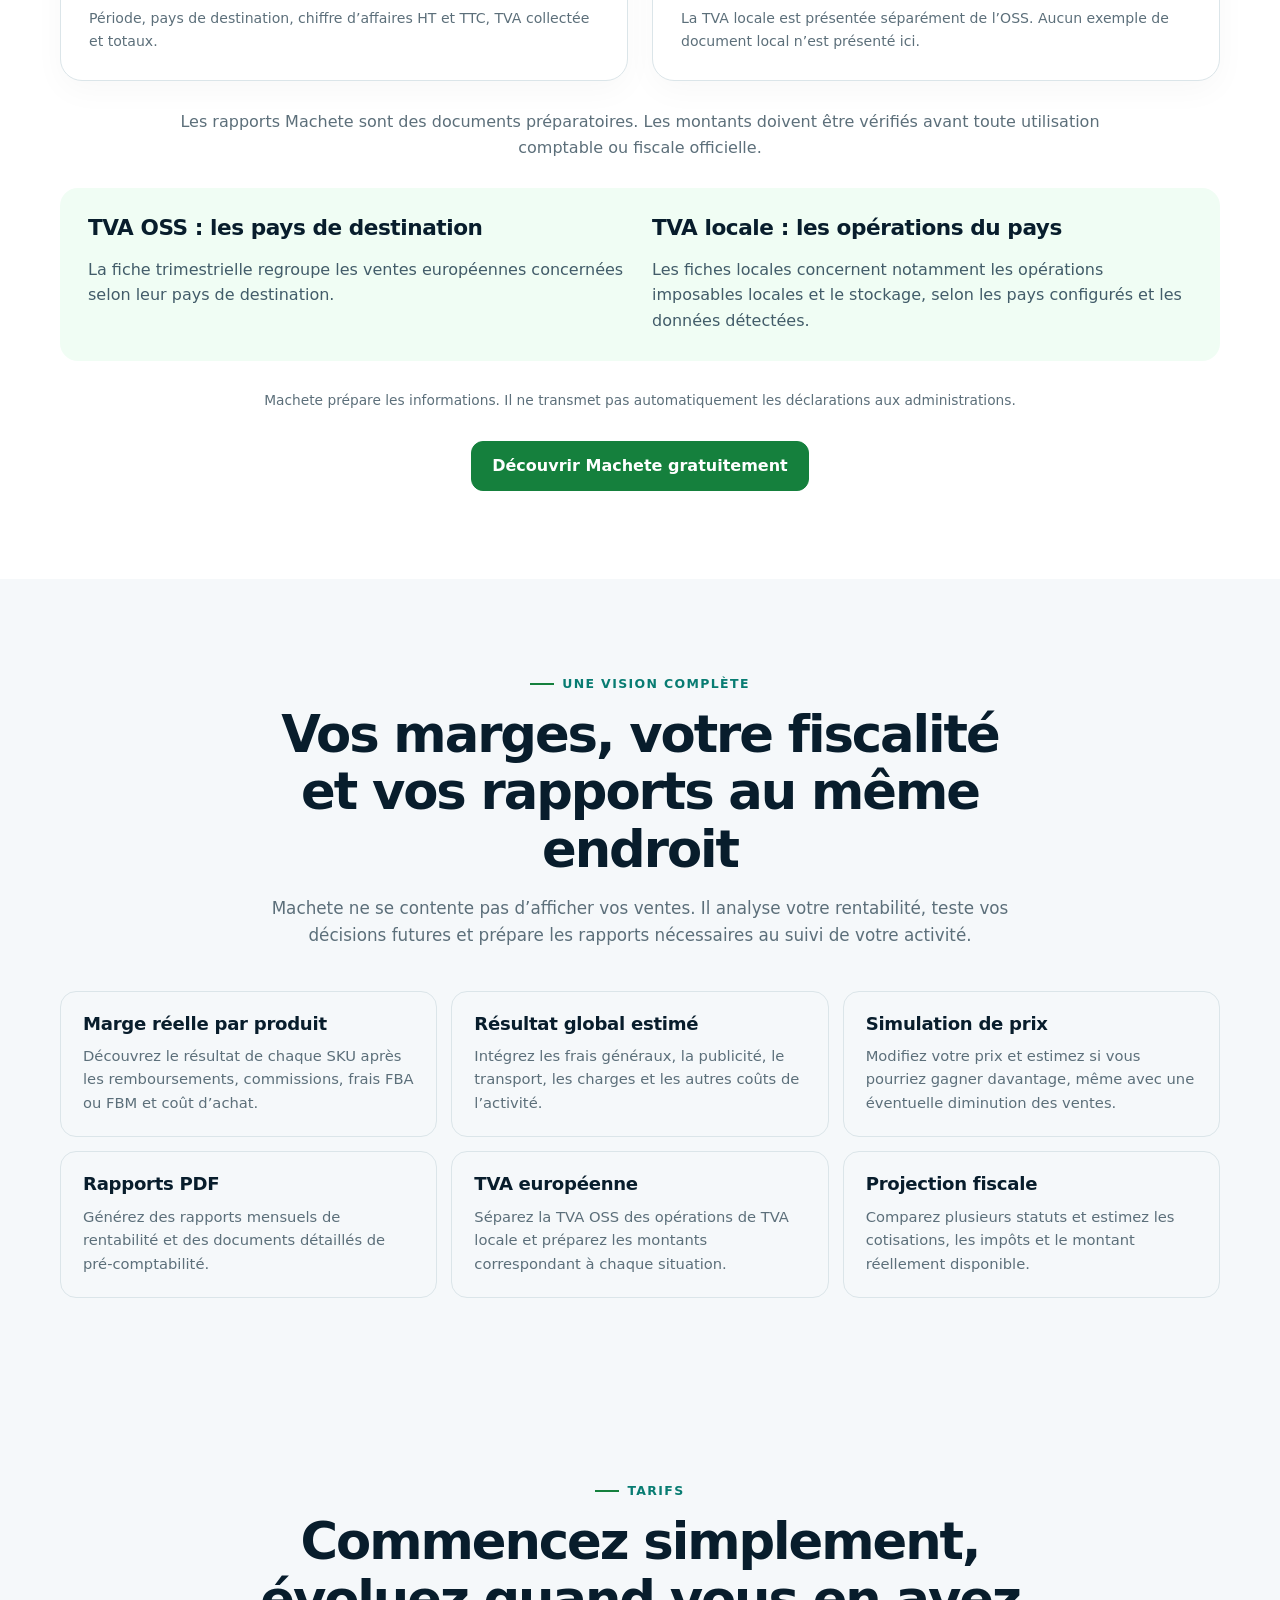
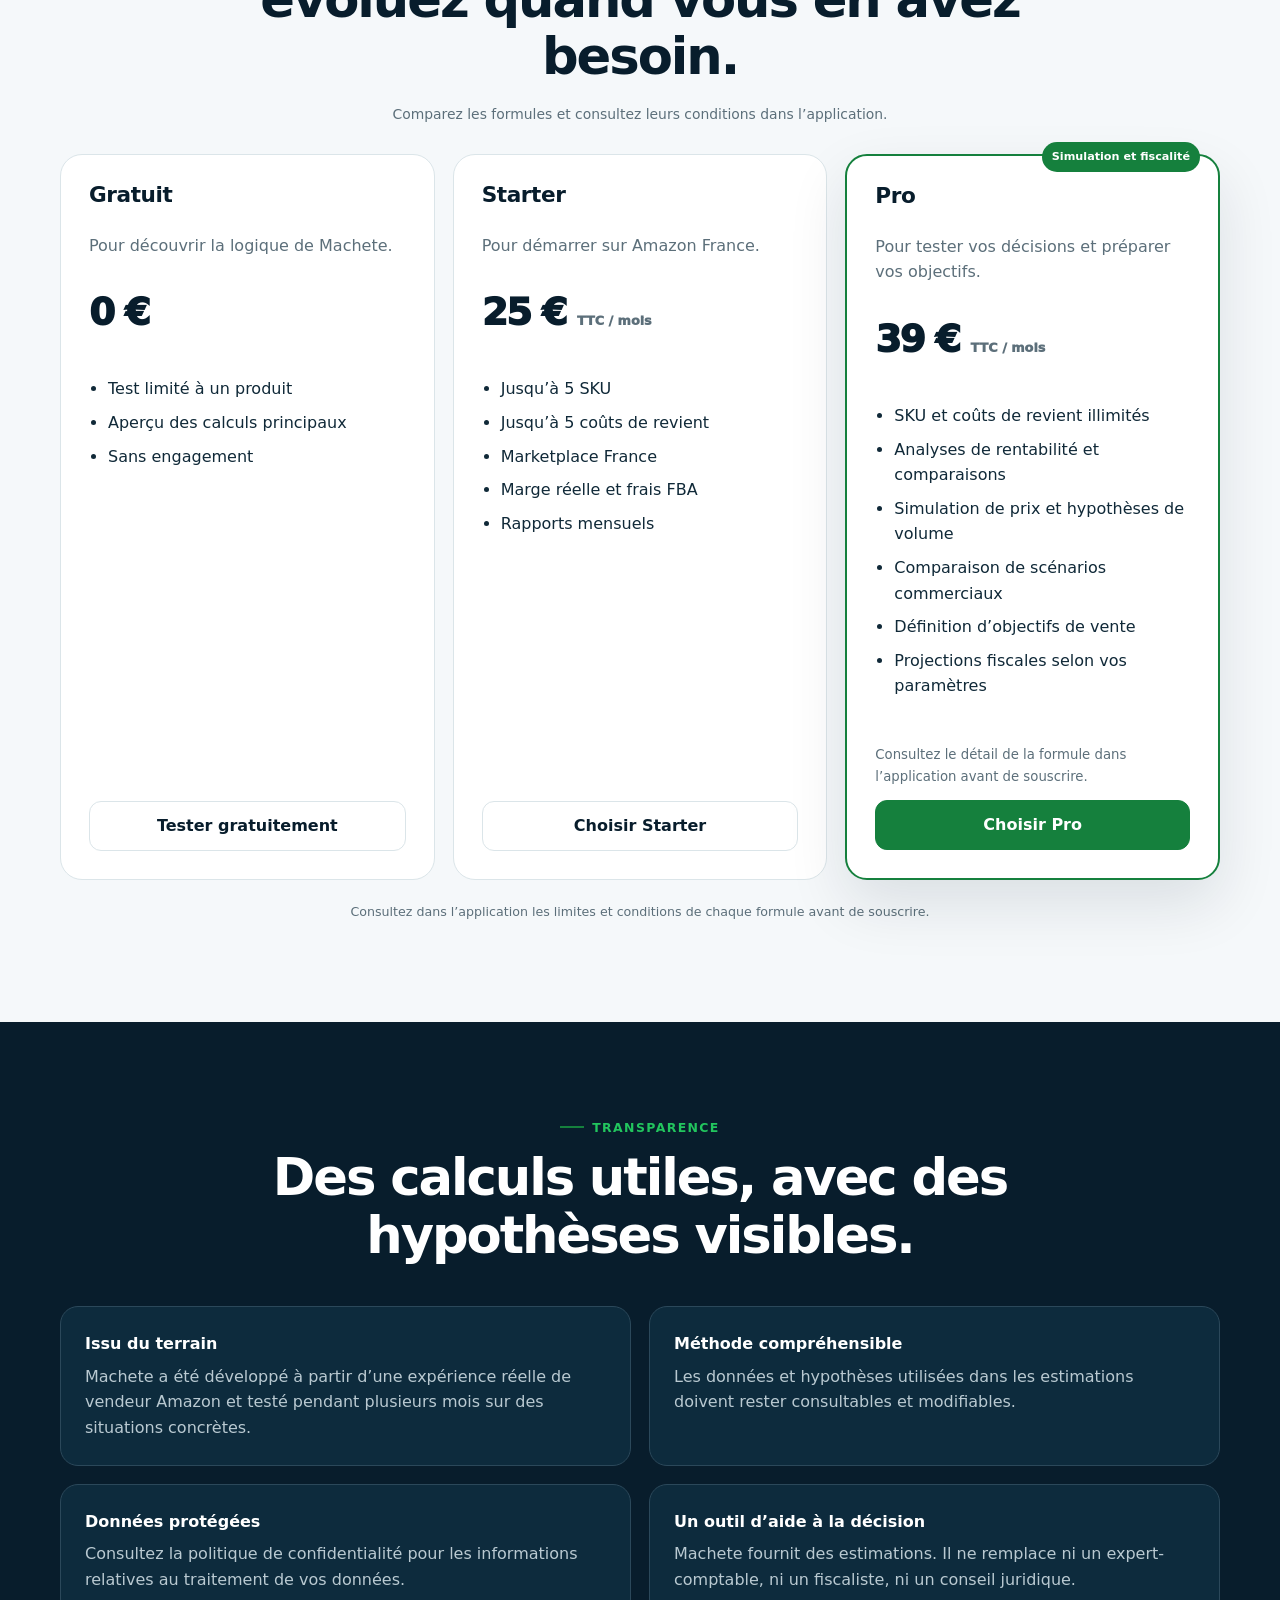
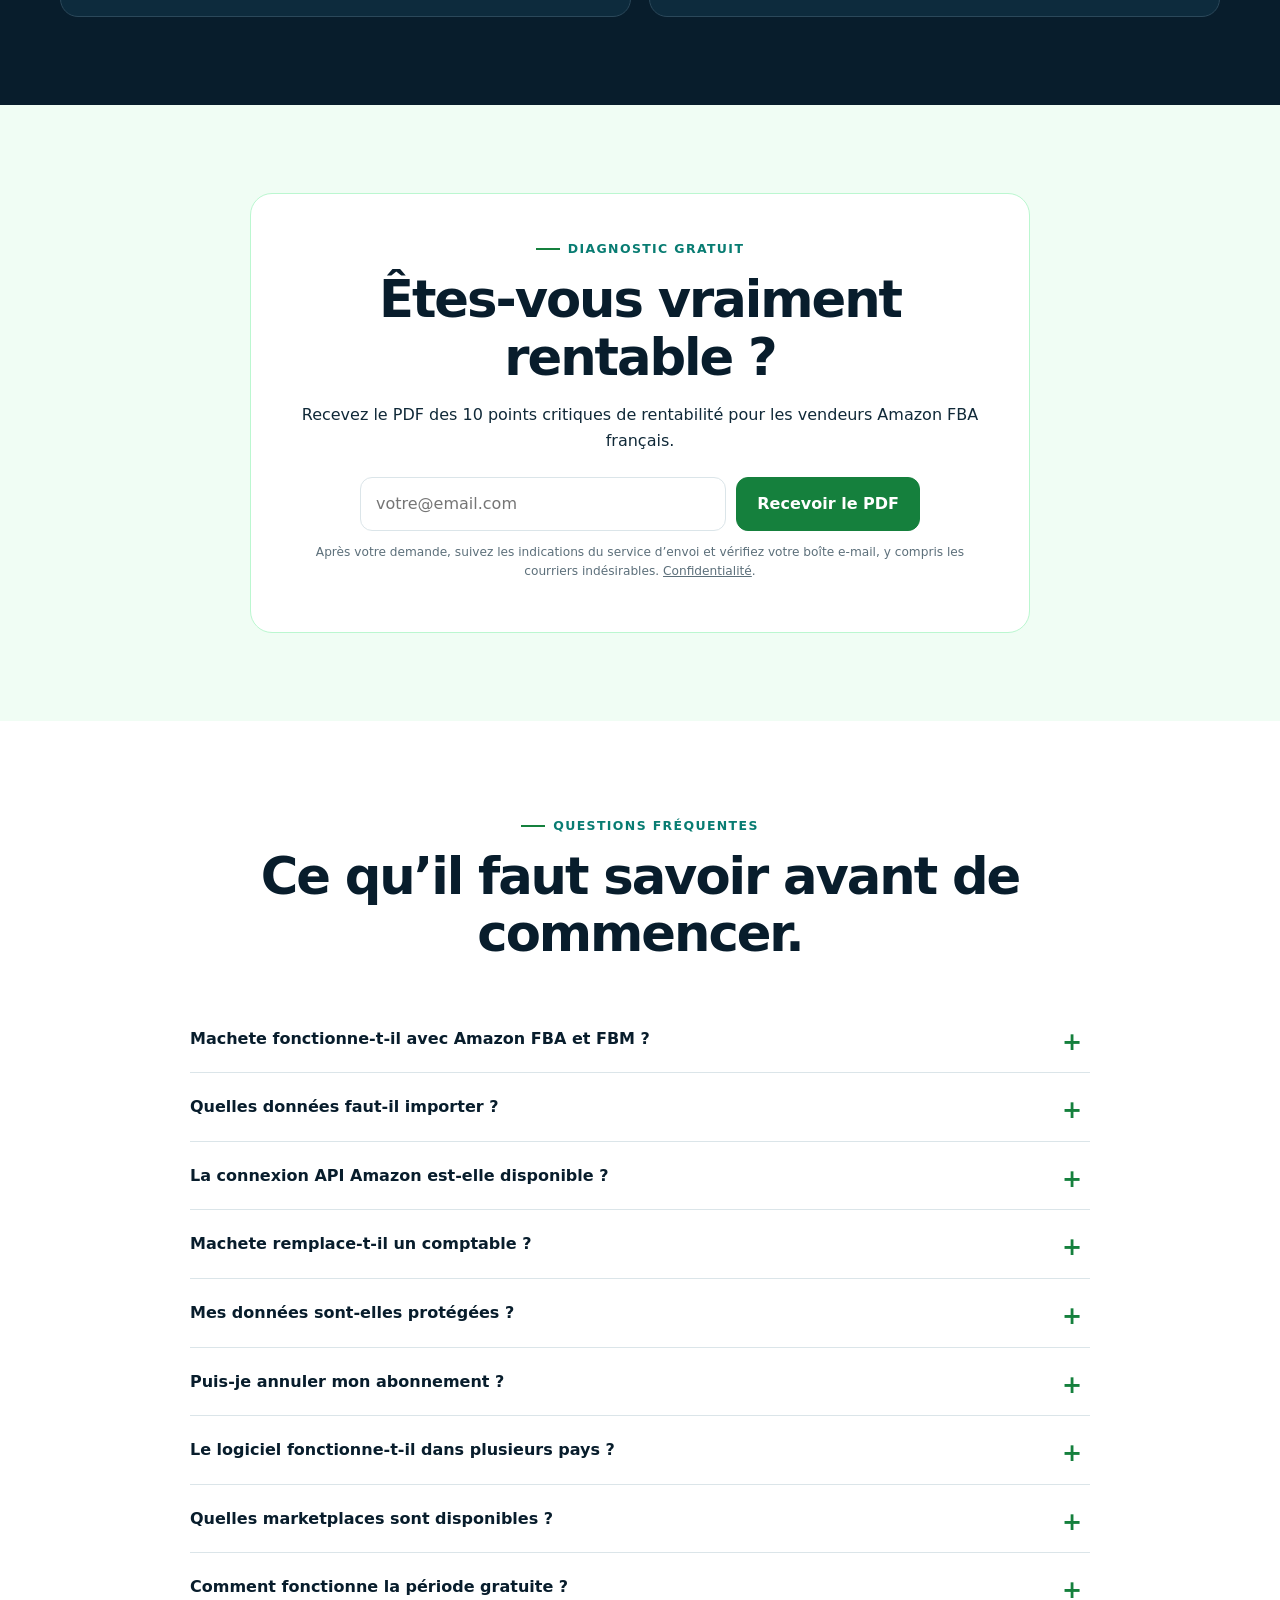
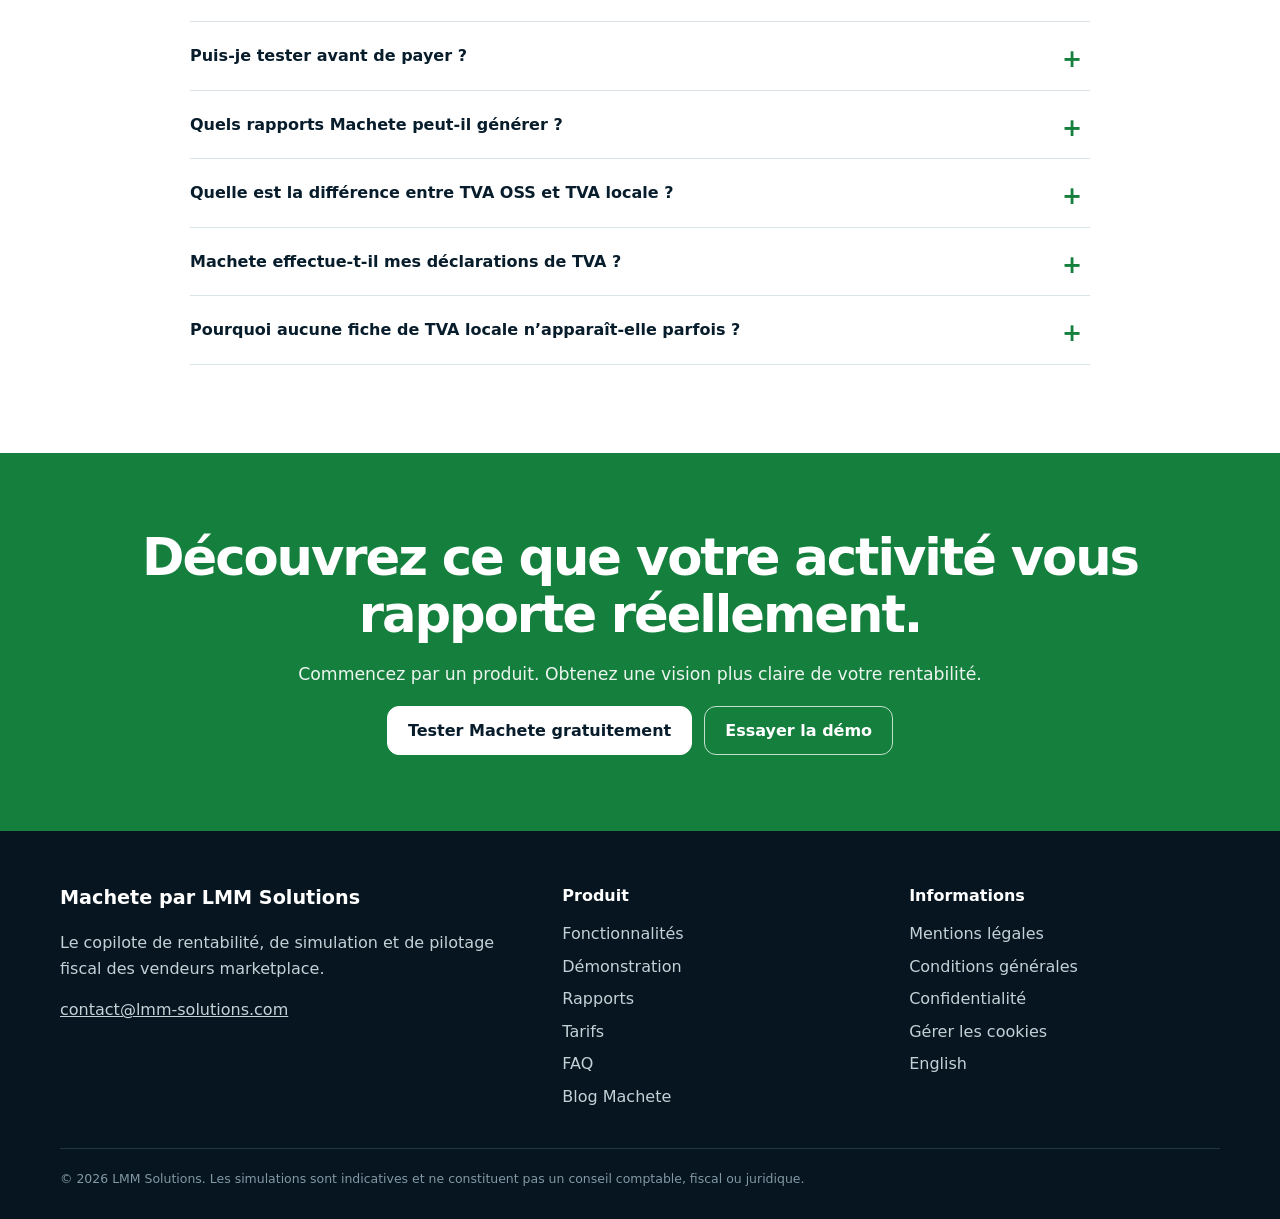
==== commit 7edd562f: "Page anglaise /en/ et lien English (examinateur Amazon SP-API) Nouvelle page en/index.html (meme sty" ====
--- a/index.html
+++ b/index.html
@@ -22,6 +22,8 @@
   <meta name="twitter:description" content="Analysez vos coûts, estimez votre bénéfice net et simulez vos prix avec Machete.">
   <meta name="theme-color" content="#081d2c">
   <link rel="canonical" href="https://lmm-solutions.com/">
+  <link rel="alternate" hreflang="fr" href="https://lmm-solutions.com/">
+  <link rel="alternate" hreflang="en" href="https://lmm-solutions.com/en/">
   <link rel="icon" type="image/svg+xml" href="data:image/svg+xml,%3Csvg xmlns='http://www.w3.org/2000/svg' viewBox='0 0 64 64'%3E%3Crect width='64' height='64' rx='14' fill='%23081d2c'/%3E%3Cpath d='M14 44V20h8l10 13 10-13h8v24h-9V33l-9 11-9-11v11z' fill='%232dd4bf'/%3E%3C/svg%3E">
   <style>
     :root {
@@ -165,7 +167,7 @@
       <a class="brand" href="#accueil" aria-label="Machete, accueil"><img src="assets/logo.svg" alt="Machete" width="145" height="40" style="object-fit:contain"></a>
       <button class="menu-button" type="button" aria-expanded="false" aria-controls="navigation">Menu</button>
       <nav id="navigation" class="nav-links" aria-label="Navigation principale">
-        <a href="#fonctions">Fonctionnalités</a><a href="#demo">Démonstration</a><a href="#rapports">Rapports</a><a href="#tarifs">Tarifs</a><a href="#faq">FAQ</a><a data-app-link="login" href="https://app.lmm-solutions.com/login">Se connecter</a>
+        <a href="#fonctions">Fonctionnalités</a><a href="#demo">Démonstration</a><a href="#rapports">Rapports</a><a href="#tarifs">Tarifs</a><a href="#faq">FAQ</a><a data-app-link="login" href="https://app.lmm-solutions.com/login">Se connecter</a><a href="en/" hreflang="en" lang="en">English</a>
         <a class="button small" data-app-link="signup" href="https://app.lmm-solutions.com/login#inscription">Tester gratuitement</a>
       </nav>
     </div>
@@ -258,7 +260,7 @@
     <section class="final"><div class="container"><h2>Découvrez ce que votre activité vous rapporte réellement.</h2><p>Commencez par un produit. Obtenez une vision plus claire de votre rentabilité.</p><div class="actions"><a class="button" data-app-link="signup" href="https://app.lmm-solutions.com/login#inscription">Tester Machete gratuitement</a><a class="button ghost" data-app-link="demo" href="https://app.lmm-solutions.com/demo">Essayer la démo</a></div></div></section>
   </main>
 
-  <footer><div class="container"><div class="footer-grid"><div><div class="footer-title">Machete par LMM Solutions</div><p>Le copilote de rentabilité, de simulation et de pilotage fiscal des vendeurs marketplace.</p><a href="mailto:contact@lmm-solutions.com">contact@lmm-solutions.com</a></div><div class="footer-links"><b>Produit</b><a href="#fonctions">Fonctionnalités</a><a href="#demo">Démonstration</a><a href="#rapports">Rapports</a><a href="#tarifs">Tarifs</a><a href="#faq">FAQ</a><a href="https://blog.lmm-solutions.com">Blog Machete</a></div><div class="footer-links"><b>Informations</b><a href="mentions-legales.html">Mentions légales</a><a href="cgv.html">Conditions générales</a><a href="confidentialite.html">Confidentialité</a><button class="link-button" id="openCookies" type="button">Gérer les cookies</button></div></div><div class="footer-bottom">© <span id="year"></span> LMM Solutions. Les simulations sont indicatives et ne constituent pas un conseil comptable, fiscal ou juridique.</div></div></footer>
+  <footer><div class="container"><div class="footer-grid"><div><div class="footer-title">Machete par LMM Solutions</div><p>Le copilote de rentabilité, de simulation et de pilotage fiscal des vendeurs marketplace.</p><a href="mailto:contact@lmm-solutions.com">contact@lmm-solutions.com</a></div><div class="footer-links"><b>Produit</b><a href="#fonctions">Fonctionnalités</a><a href="#demo">Démonstration</a><a href="#rapports">Rapports</a><a href="#tarifs">Tarifs</a><a href="#faq">FAQ</a><a href="https://blog.lmm-solutions.com">Blog Machete</a></div><div class="footer-links"><b>Informations</b><a href="mentions-legales.html">Mentions légales</a><a href="cgv.html">Conditions générales</a><a href="confidentialite.html">Confidentialité</a><button class="link-button" id="openCookies" type="button">Gérer les cookies</button><a href="en/" hreflang="en" lang="en">English</a></div></div><div class="footer-bottom">© <span id="year"></span> LMM Solutions. Les simulations sont indicatives et ne constituent pas un conseil comptable, fiscal ou juridique.</div></div></footer>
 
   <aside class="cookie-panel" id="cookiePanel" aria-label="Choix des cookies"><strong>Mesure d’audience</strong><p>Avec votre accord, Google Analytics nous aide à comprendre l’utilisation du site. Aucun outil de mesure n’est chargé avant votre choix. <a href="confidentialite.html">En savoir plus</a>.</p><div class="cookie-actions"><button class="button teal" id="acceptCookies" type="button">Accepter</button><button class="button secondary" id="refuseCookies" type="button">Refuser</button></div></aside>
 
